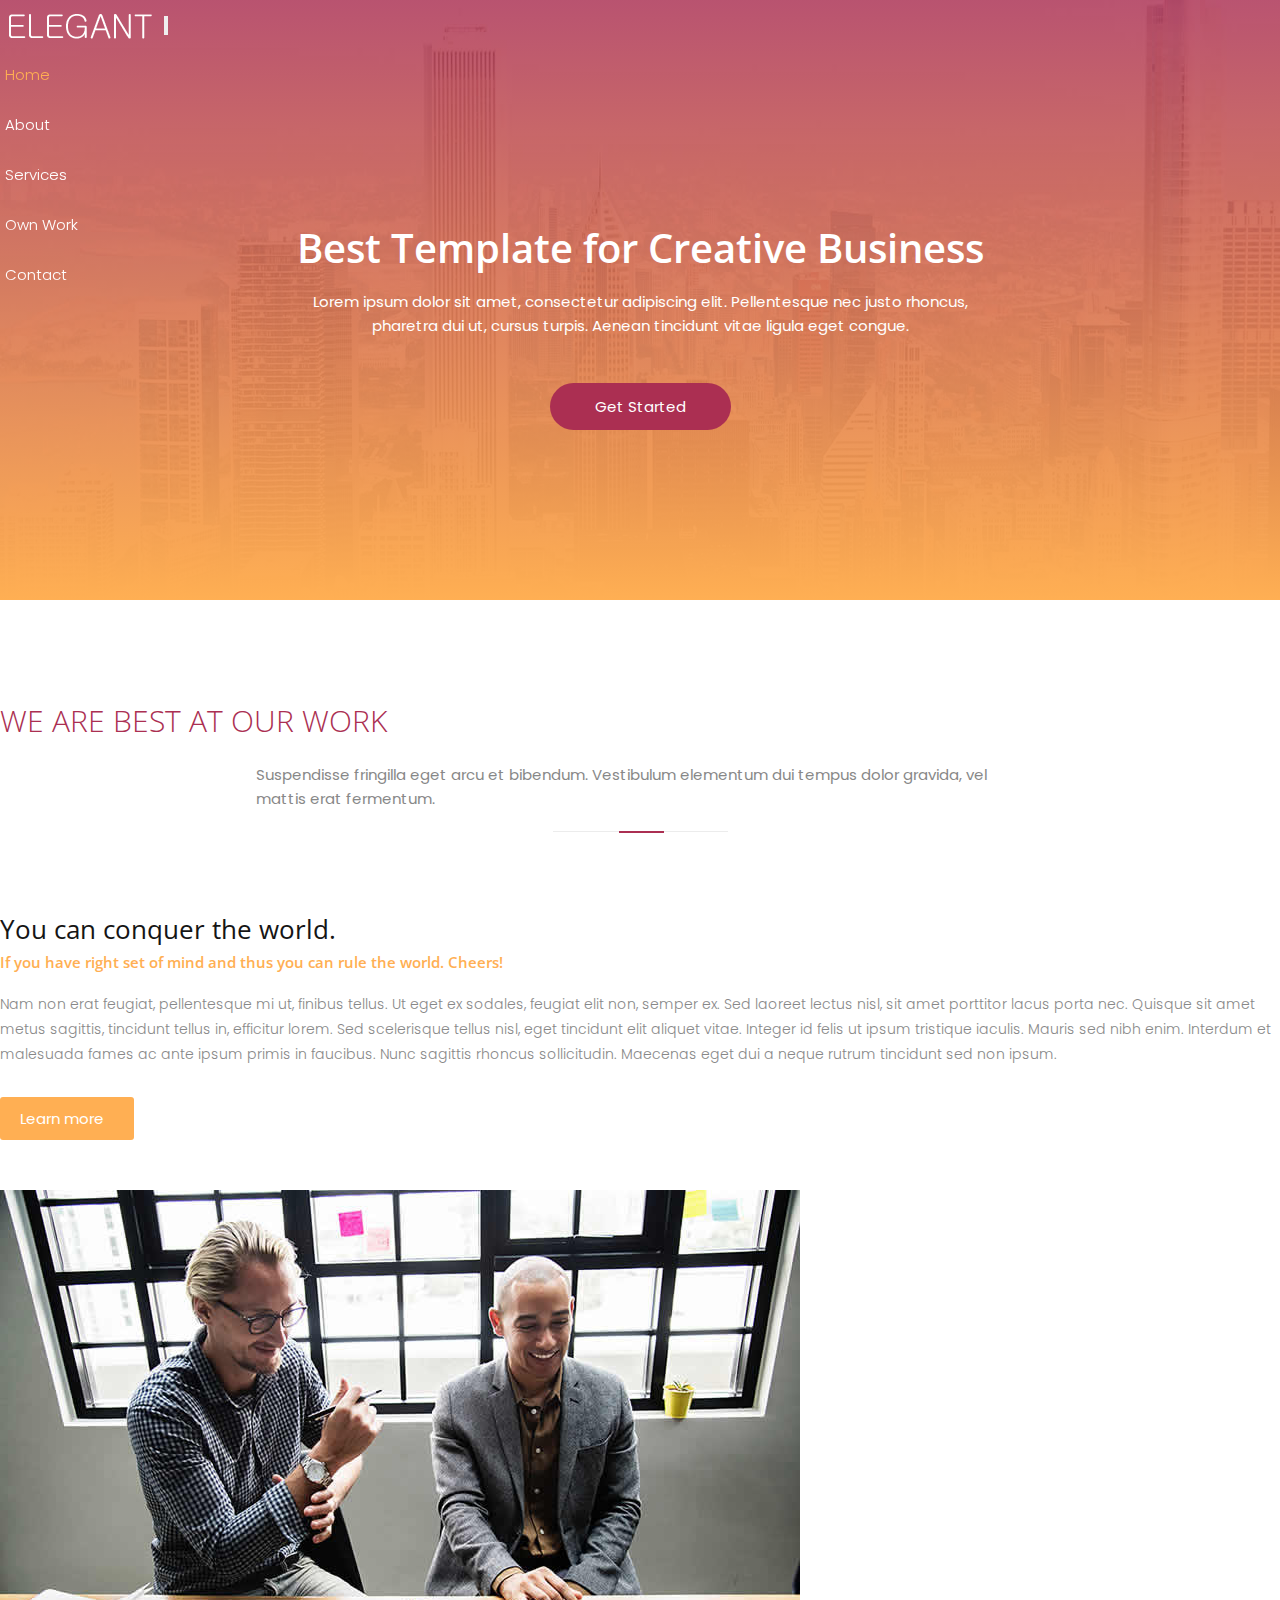
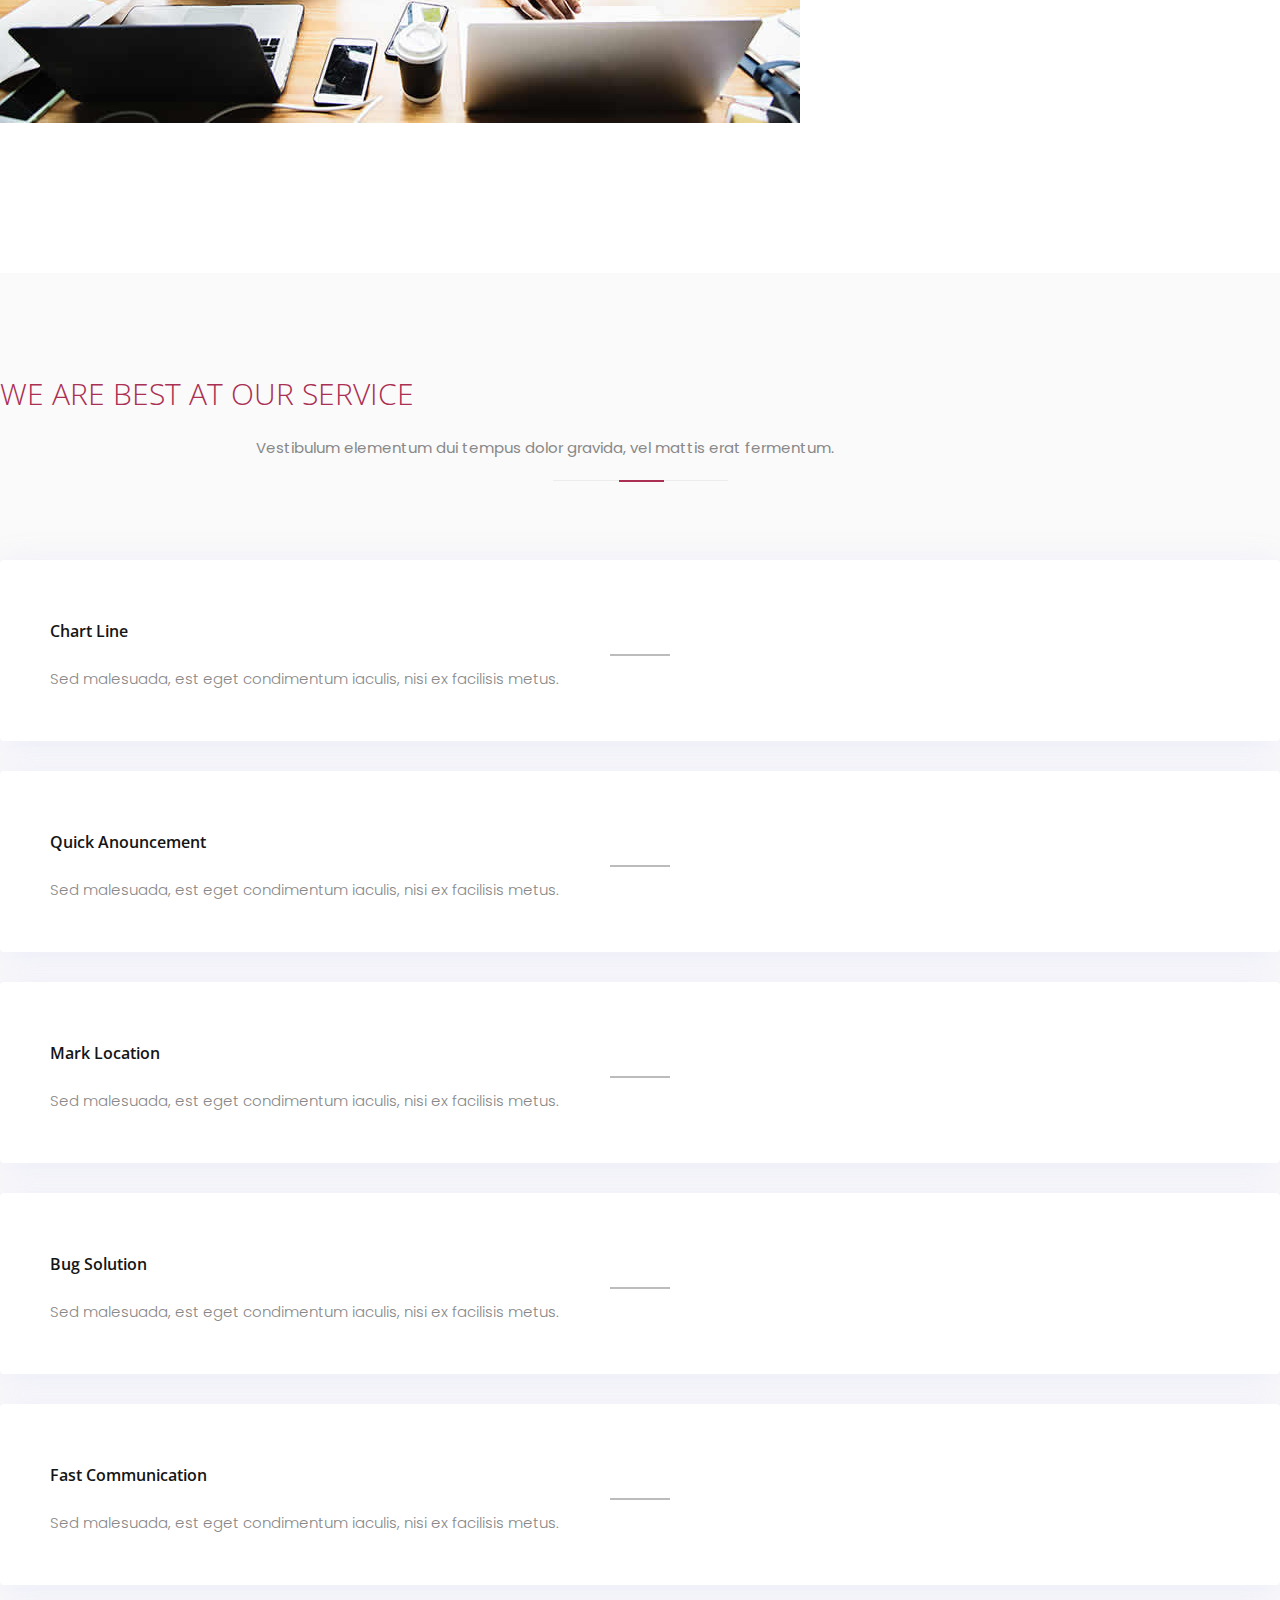
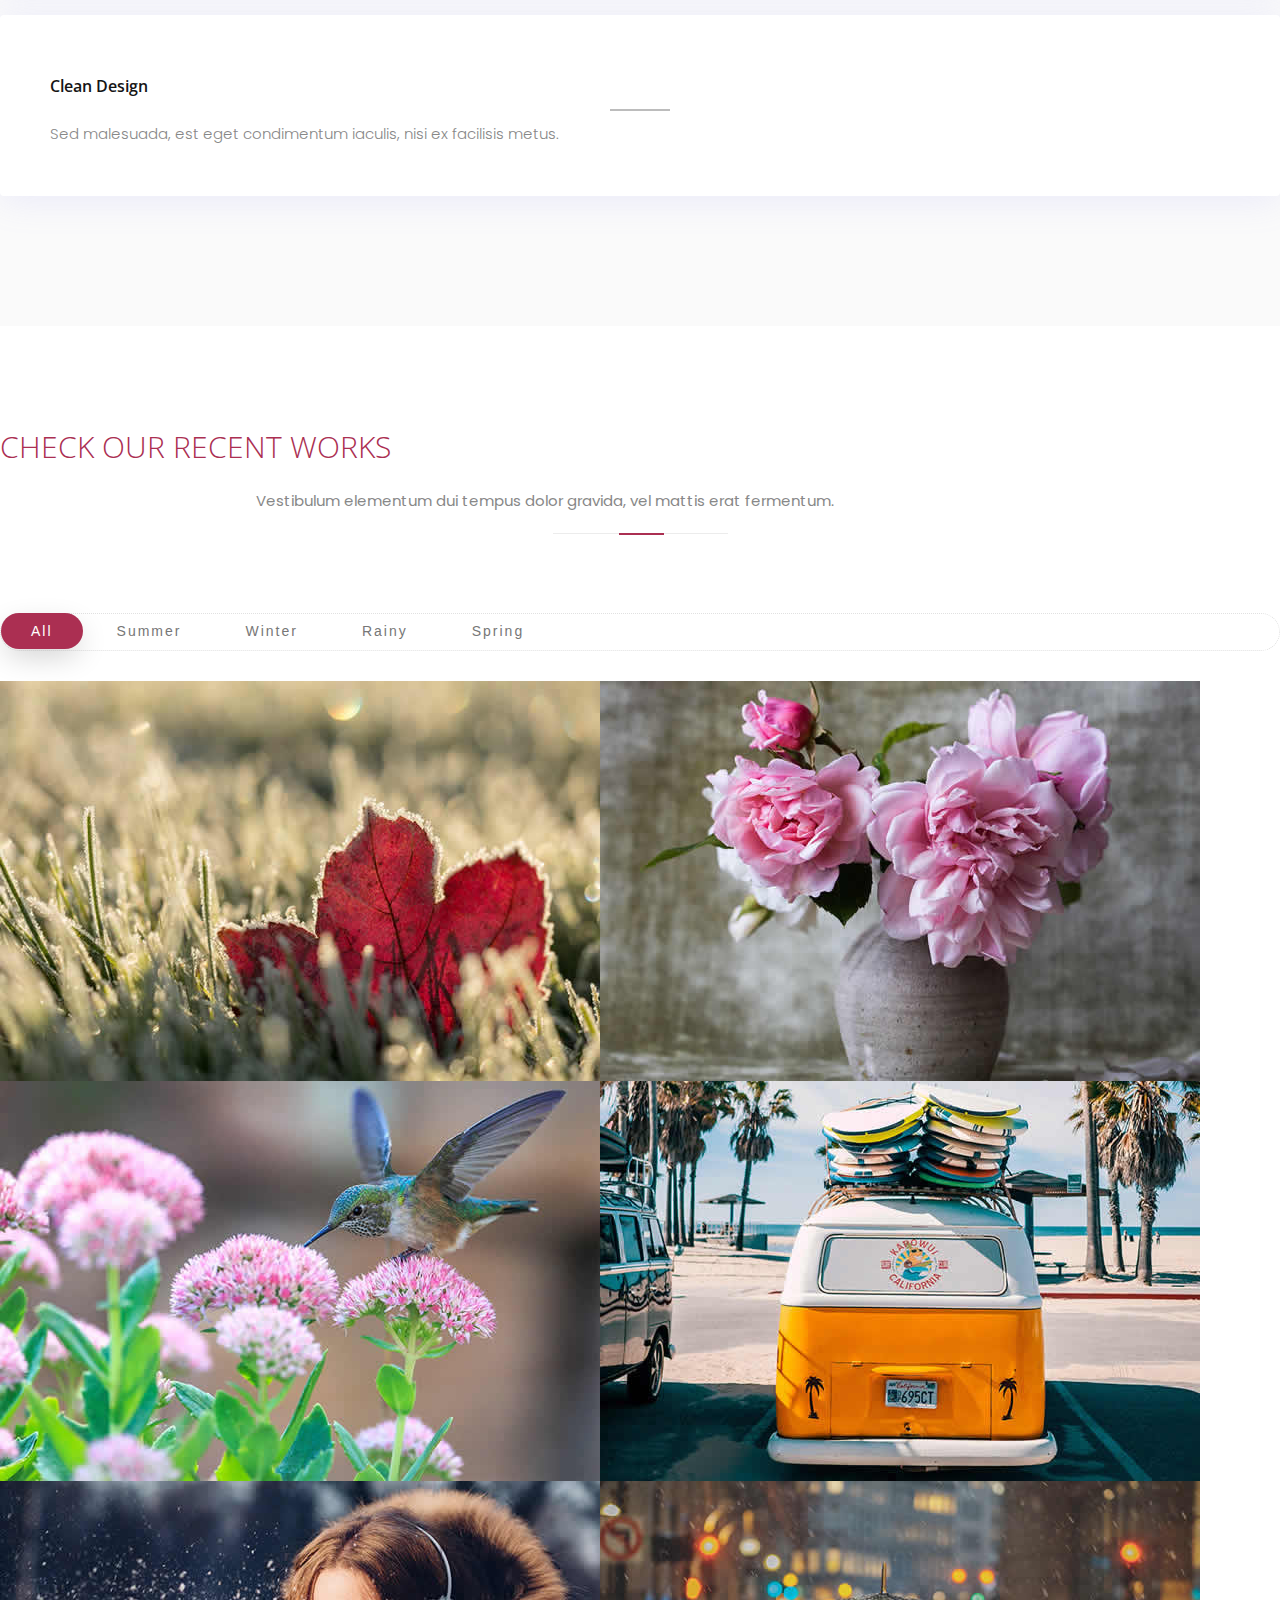
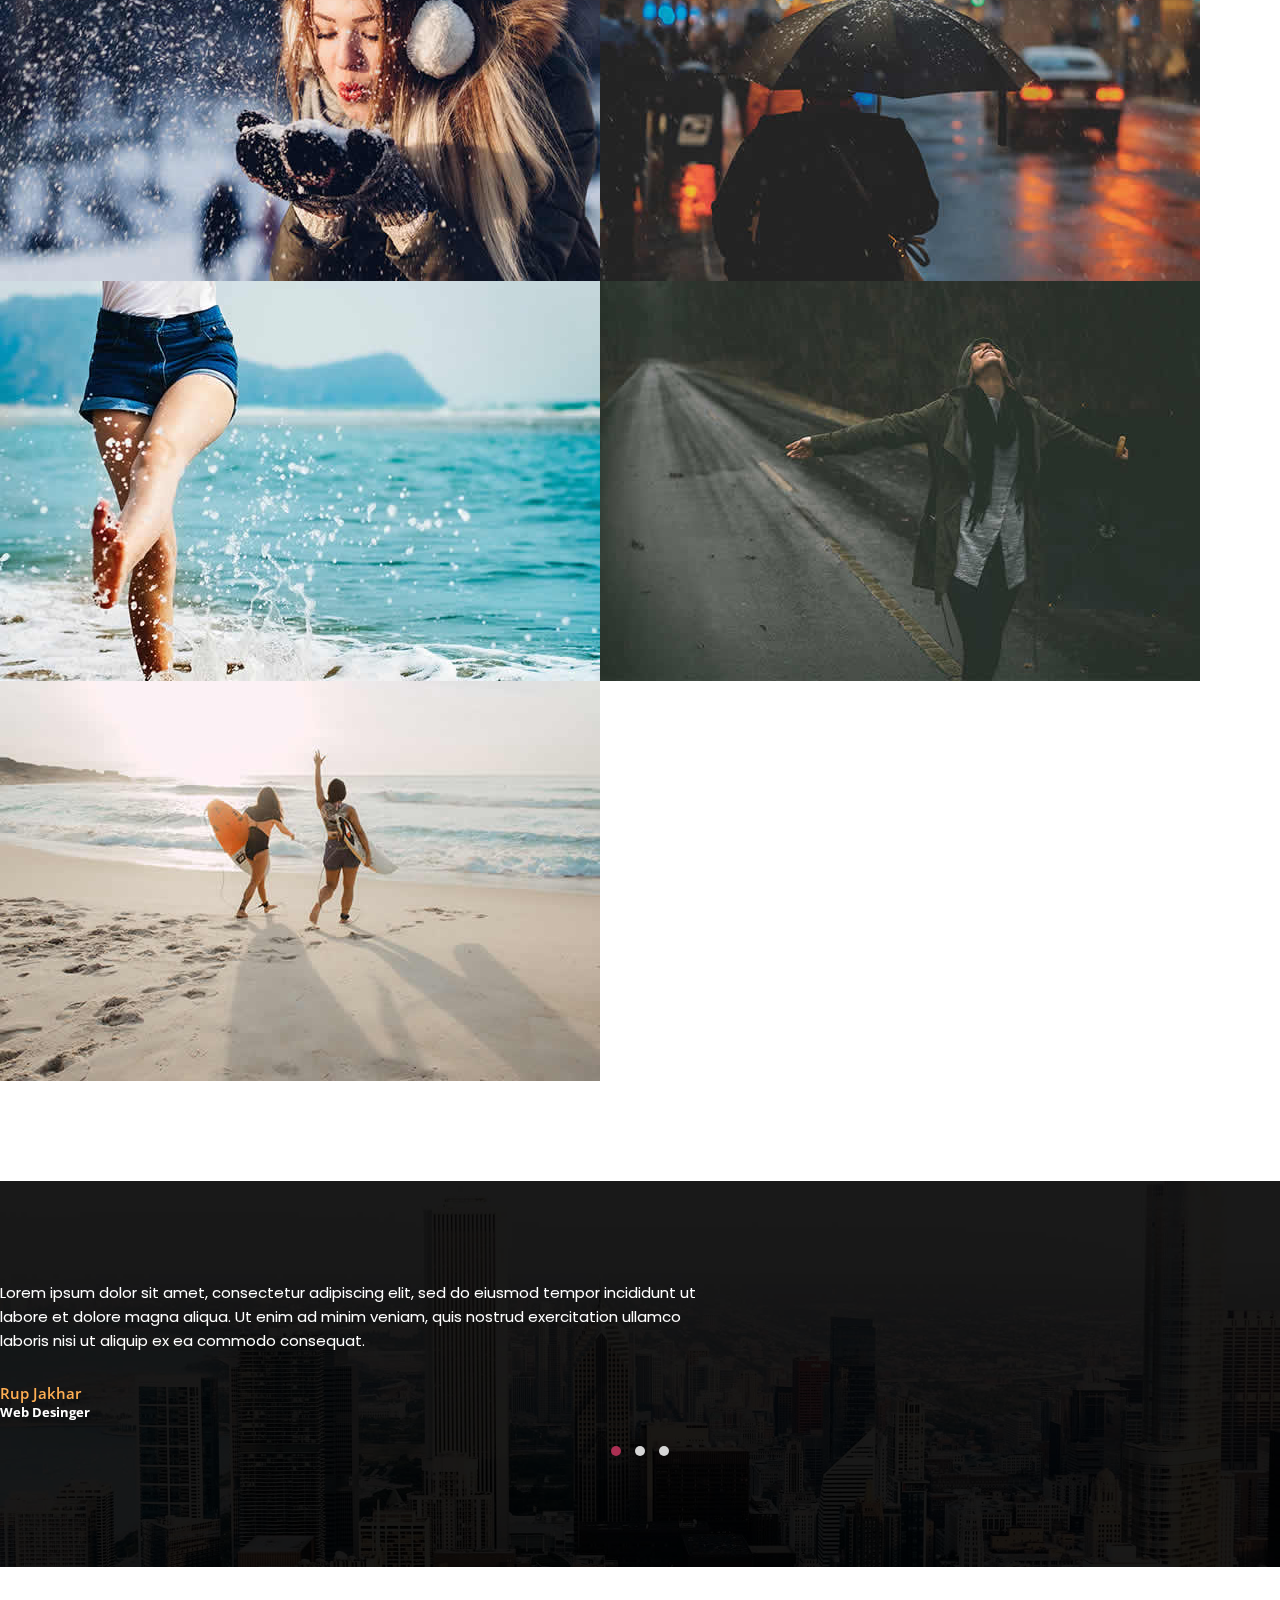
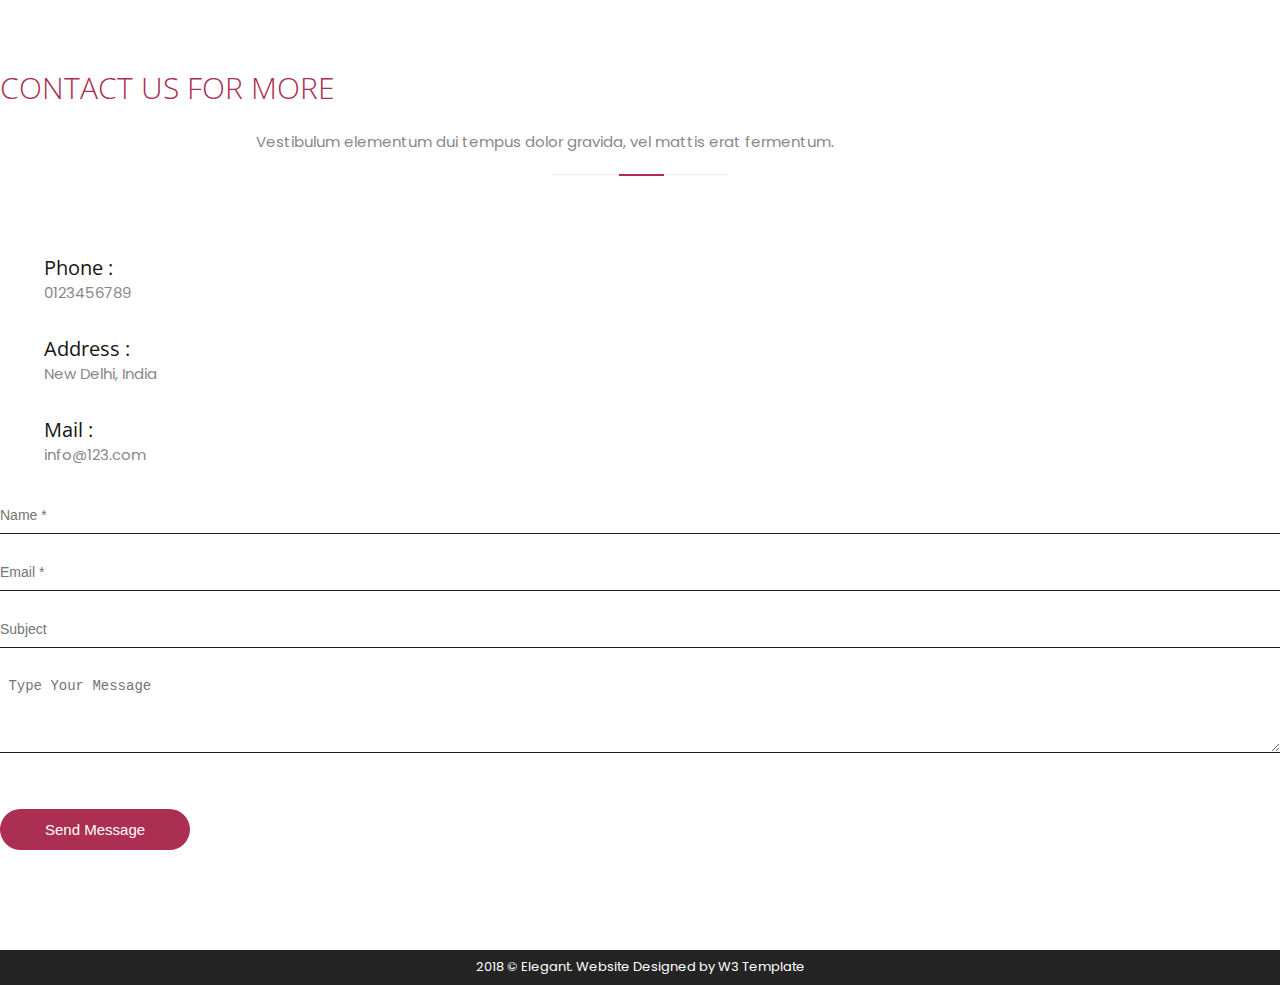
==== index.html @ 9ce08322 "Initial commit" ====
<!DOCTYPE html>
<html>
<head>
<meta http-equiv="Content-Type" content="text/html; charset=utf-8" />

<title>Elegant Template By W3 Template</title>
<link rel="stylesheet" href="https://stackpath.bootstrapcdn.com/bootstrap/4.1.1/css/bootstrap.min.css" integrity="sha384-WskhaSGFgHYWDcbwN70/dfYBj47jz9qbsMId/iRN3ewGhXQFZCSftd1LZCfmhktB" crossorigin="anonymous">
<link rel="stylesheet" type="text/css" href="style.css"/>
<link rel="stylesheet" href="https://use.fontawesome.com/releases/v5.1.0/css/all.css" integrity="sha384-lKuwvrZot6UHsBSfcMvOkWwlCMgc0TaWr+30HWe3a4ltaBwTZhyTEggF5tJv8tbt" crossorigin="anonymous">
<link rel="stylesheet" type="text/css" href="css/jquery.fancybox.min.css"/>
<link rel="stylesheet" type="text/css" href="css/owl.carousel.min.css"/>
<link rel="stylesheet" type="text/css" href="css/owl.theme.default.min.css"/>

<!-- Font Google -->
<link href="https://fonts.googleapis.com/css?family=Open+Sans:300,400,600,700,800" rel="stylesheet">
<link href="https://fonts.googleapis.com/css?family=Poppins:300,400,500,600,700" rel="stylesheet">

<meta name="viewport" content="width=device-width, initial-scale=1.0">
</head>

<body>
<!-- Navbar -->
<nav class="navbar navbar-expand-lg">
  <div class="container"> <a class="navbar-brand navbar-logo" href="#"> <img src="images/logo-white.png" alt="logo" class="logo-1"> </a>
    <button class="navbar-toggler" type="button" data-toggle="collapse" data-target="#navbarSupportedContent" aria-controls="navbarSupportedContent" aria-expanded="false" aria-label="Toggle navigation"> <span class="fas fa-bars"></span> </button>
    <div class="collapse navbar-collapse" id="navbarSupportedContent">
      <ul class="navbar-nav ml-auto">
        <li class="nav-item"> <a class="nav-link" href="" data-scroll-nav="0">Home</a> </li>
        <li class="nav-item"> <a class="nav-link" href="#" data-scroll-nav="1">About</a> </li>
        <li class="nav-item"> <a class="nav-link" href="#" data-scroll-nav="2">Services</a> </li>
        <li class="nav-item"> <a class="nav-link" href="#" data-scroll-nav="3">Own Work</a> </li>
        <li class="nav-item"> <a class="nav-link" href="#" data-scroll-nav="4">Contact</a> </li>
      </ul>
    </div>
  </div>
</nav>
<!-- End Navbar --> 

<!-- Banner Image -->

<div class="banner text-center" data-scroll-index='0'>
  <div class="banner-overlay">
    <div class="container">
      <h1 class="text-capitalize">Best Template for Creative Business</h1>
      <p>Lorem ipsum dolor sit amet, consectetur adipiscing elit. Pellentesque nec justo rhoncus, pharetra dui ut, cursus turpis. Aenean tincidunt vitae ligula eget congue.</p>
      <a href="#" class="banner-btn">Get Started</a> </div>
  </div>
</div>

<!-- End Banner Image --> 

<!-- About -->

<div class="about-us section-padding" data-scroll-index='1'>
  <div class="container">
    <div class="row">
      <div class="col-md-12 section-title text-center">
        <h3>We Are Best At Our Work</h3>
        <p>Suspendisse fringilla eget arcu et bibendum. Vestibulum elementum dui tempus dolor gravida, vel mattis erat fermentum.</p>
        <span class="section-title-line"></span> </div>
      <div class="col-md-6 mb-50">
        <div class="section-info">
          <div class="sub-title-paragraph">
            <h4>You can conquer the world.</h4>
            <h5>If you have right set of mind and thus you can rule the world. Cheers!</h5>
            <p>Nam non erat feugiat, pellentesque mi ut, finibus tellus. Ut eget ex sodales, feugiat elit non, semper ex. Sed laoreet lectus nisl, sit amet porttitor lacus porta nec. Quisque sit amet metus sagittis, tincidunt tellus in, efficitur lorem. Sed scelerisque tellus nisl, eget tincidunt elit aliquet vitae. Integer id felis ut ipsum tristique iaculis. Mauris sed nibh enim. Interdum et malesuada fames ac ante ipsum primis in faucibus. Nunc sagittis rhoncus sollicitudin. Maecenas eget dui a neque rutrum tincidunt sed non ipsum.</p>
          </div>
          <a href="#" class="anchor-btn">Learn more <i class="fas fa-arrow-right pd-lt-10"></i></a> </div>
      </div>
      <div class="col-md-6 mb-50">
        <div class="section-img"> <img src="images/about.jpg" alt="" class="img-responsive"/> </div>
      </div>
    </div>
  </div>
</div>

<!-- End About --> 

<!-- Services -->
<div class="services section-padding bg-grey" data-scroll-index='2'>
  <div class="container">
    <div class="row">
      <div class="col-md-12 section-title text-center">
        <h3>We Are Best At Our Service</h3>
        <p>Vestibulum elementum dui tempus dolor gravida, vel mattis erat fermentum.</p>
        <span class="section-title-line"></span> </div>
      <div class="col-lg-4 col-md-6 col-sm-12 col-xs-12 mb-30">
        <div class="service-box bg-white text-center">
          <div class="icon"> <i class="fas fa-chart-line"></i> </div>
          <div class="icon-text">
            <h4 class="title-box">Chart Line</h4>
            <p>Sed malesuada, est eget condimentum iaculis, nisi ex facilisis metus.</p>
          </div>
        </div>
      </div>
      <div class="col-lg-4 col-md-6 col-sm-12 col-xs-12 mb-30">
        <div class="service-box bg-white text-center">
          <div class="icon"> <i class="fas fa-bullhorn "></i> </div>
          <div class="icon-text">
            <h4 class="title-box">Quick Anouncement</h4>
            <p>Sed malesuada, est eget condimentum iaculis, nisi ex facilisis metus.</p>
          </div>
        </div>
      </div>
      <div class="col-lg-4 col-md-6 col-sm-12 col-xs-12 mb-30">
        <div class="service-box bg-white text-center">
          <div class="icon"> <i class="fas fa-map-marked"></i> </div>
          <div class="icon-text">
            <h4 class="title-box">Mark Location</h4>
            <p>Sed malesuada, est eget condimentum iaculis, nisi ex facilisis metus.</p>
          </div>
        </div>
      </div>
      <div class="col-lg-4 col-md-6 col-sm-12 col-xs-12 mb-30">
        <div class="service-box bg-white text-center">
          <div class="icon"> <i class="fas fa-bug"></i> </div>
          <div class="icon-text">
            <h4 class="title-box">Bug Solution</h4>
            <p>Sed malesuada, est eget condimentum iaculis, nisi ex facilisis metus.</p>
          </div>
        </div>
      </div>
      <div class="col-lg-4 col-md-6 col-sm-12 col-xs-12 mb-30">
        <div class="service-box bg-white text-center">
          <div class="icon"> <i class="fas fa-comments"></i> </div>
          <div class="icon-text">
            <h4 class="title-box">Fast Communication</h4>
            <p>Sed malesuada, est eget condimentum iaculis, nisi ex facilisis metus.</p>
          </div>
        </div>
      </div>
      <div class="col-lg-4 col-md-6 col-sm-12 col-xs-12 mb-30">
        <div class="service-box bg-white text-center">
          <div class="icon"> <i class="fas fa-paint-brush"></i> </div>
          <div class="icon-text">
            <h4 class="title-box">Clean Design</h4>
            <p>Sed malesuada, est eget condimentum iaculis, nisi ex facilisis metus.</p>
          </div>
        </div>
      </div>
    </div>
  </div>
</div>

<!-- End Services --> 

<!-- Gallery -->
<div class="portfolio section-padding" data-scroll-index='3'>
  <div class="container-fluid">
    <div class="row">
      <div class="col-lg-12 section-title text-center">
        <h3>Check our recent works</h3>
        <p>Vestibulum elementum dui tempus dolor gravida, vel mattis erat fermentum.</p>
        <span class="section-title-line"></span> </div>
      <div class="filtering text-center mb-30">
        <button type="button" data-filter='*' class="active">All</button>
        <button type="button" data-filter='.summer'>Summer</button>
        <button type="button" data-filter='.winter'>Winter</button>
        <button type="button" data-filter='.rainy'>Rainy</button>
        <button type="button" data-filter='.spring'>Spring</button>
      </div>
      <div class="gallery no-padding col-lg-12 col-sm-12">
        <div class="col-lg-4 col-sm-6 spring no-padding">
          <div class="item-img"> <a class="single-image" href="images/gall1.jpg"></a>
            <div class="part-img"> <img src="images/gall1.jpg" alt="image">
              <div class="overlay-img">
                <h4>Spring</h4>
                <h6>Autumn Leaves</h6>
              </div>
            </div>
          </div>
        </div>
        <div class="col-lg-4 col-sm-6 spring no-padding">
          <div class="item-img"> <a class="single-image" href="images/gall2.jpg"></a>
            <div class="part-img"> <img src="images/gall2.jpg" alt="image">
              <div class="overlay-img">
                <h4>Spring</h4>
                <h6>Flower Pot</h6>
              </div>
            </div>
          </div>
        </div>
        <div class="col-lg-4 col-sm-6 spring no-padding">
          <div class="item-img"> <a class="single-image" href="images/gall3.jpg"></a>
            <div class="part-img"> <img src="images/gall3.jpg" alt="image">
              <div class="overlay-img">
                <h4>Spring</h4>
                <h6>Bird with Flower</h6>
              </div>
            </div>
          </div>
        </div>
        <div class="col-lg-4 col-sm-6 summer no-padding">
          <div class="item-img"> <a class="single-image" href="images/gall4.jpg"></a>
            <div class="part-img"> <img src="images/gall4.jpg" alt="image">
              <div class="overlay-img">
                <h4>Summer</h4>
                <h6>Vacation Trip Van</h6>
              </div>
            </div>
          </div>
        </div>
        <div class="col-lg-4 col-sm-6 winter no-padding">
          <div class="item-img"> <a class="single-image" href="images/gall5.jpg"></a>
            <div class="part-img"> <img src="images/gall5.jpg" alt="image">
              <div class="overlay-img">
                <h4>Winter</h4>
                <h6>Girl in the snow</h6>
              </div>
            </div>
          </div>
        </div>
        <div class="col-lg-4 col-sm-6 rainy no-padding">
          <div class="item-img"> <a class="single-image" href="images/gall6.jpg"></a>
            <div class="part-img"> <img src="images/gall6.jpg" alt="image">
              <div class="overlay-img">
                <h4>Rainy</h4>
                <h6>Man with an Umberalla</h6>
              </div>
            </div>
          </div>
        </div>
        <div class="col-lg-4 col-sm-6 summer no-padding">
          <div class="item-img"> <a class="single-image" href="images/gall7.jpg"></a>
            <div class="part-img"> <img src="images/gall7.jpg" alt="image">
              <div class="overlay-img">
                <h4>Summer</h4>
                <h6>New Beginning</h6>
              </div>
            </div>
          </div>
        </div>
        <div class="col-lg-4 col-sm-6 rainy no-padding">
          <div class="item-img"> <a class="single-image" href="images/gall8.jpg"></a>
            <div class="part-img"> <img src="images/gall8.jpg" alt="image">
              <div class="overlay-img">
                <h4>Rainy</h4>
                <h6>Girl in the Rain</h6>
              </div>
            </div>
          </div>
        </div>
        <div class="col-lg-4 col-sm-6 summer no-padding">
          <div class="item-img"> <a class="single-image" href="images/gall9.jpg"></a>
            <div class="part-img"> <img src="images/gall9.jpg" alt="image">
              <div class="overlay-img">
                <h4>Summer</h4>
                <h6>Fun at the Seashores</h6>
              </div>
            </div>
          </div>
        </div>
      </div>
    </div>
  </div>
</div>
<!-- End Gallery -->
<!-- Testimonials -->
<div class="testimonials">
  <div class="testimonials-overlay section-padding">
    <div class="container">
      <div class="row">
        <div class="col-md-10 offset-md-1">
          <div class="owl-carousel owl-theme">
            <div class="testimonial-item text-center">
              <div class="icon"> <i class="fas fa-comments"></i> </div>
              <p class="m-auto">Lorem ipsum dolor sit amet, consectetur adipiscing elit, sed do eiusmod tempor incididunt ut labore et dolore magna aliqua. Ut enim ad minim veniam, quis nostrud exercitation ullamco laboris nisi ut aliquip ex ea commodo consequat.</p>
              <div class="testimonial-author text-center">
                <h5>Rup Jakhar</h5>
                <h6>Web Desinger</h6>
              </div>
            </div>
            <div class="testimonial-item text-center">
              <div class="icon"> <i class="fas fa-comments"></i> </div>
              <p class="m-auto">Lorem ipsum dolor sit amet, consectetur adipiscing elit, sed do eiusmod tempor incididunt ut labore et dolore magna aliqua.</p>
              <div class="testimonial-author text-center">
                <h5>Yogesh Singh</h5>
                <h6>Web Desinger</h6>
              </div>
            </div>
            <div class="testimonial-item text-center">
              <div class="icon"> <i class="fas fa-comments"></i> </div>
              <p class="m-auto">Sed do eiusmod tempor incididunt ut labore et dolore magna aliqua. Ut enim ad minim veniam, quis nostrud exercitation ullamco laboris nisi ut aliquip ex ea commodo consequat.</p>
              <div class="testimonial-author text-center">
                <h5>Vivek Singh</h5>
                <h6>Web Desinger</h6>
              </div>
            </div>
          </div>
        </div>
      </div>
    </div>
  </div>
</div>
<!-- End Testimonials --> 

<!-- Contact -->
<div class="contact section-padding" data-scroll-index='4'>
  <div class="container">
    <div class="row">
      <div class="col-md-12 section-title text-center">
        <h3>Contact Us For More</h3>
        <p>Vestibulum elementum dui tempus dolor gravida, vel mattis erat fermentum.</p>
        <span class="section-title-line"></span> </div>
      <div class="col-lg-5 col-md-4">
        <div class="part-info">
          <div class="info-box">
            <div class="icon"> <i class="fas fa-phone"></i> </div>
            <div class="content">
              <h4>Phone :</h4>
              <p>0123456789</p>
            </div>
          </div>
          <div class="info-box">
            <div class="icon"> <i class="fas fa-map-marker-alt"></i> </div>
            <div class="content">
              <h4>Address :</h4>
              <p>New Delhi, India</p>
            </div>
          </div>
          <div class="info-box">
            <div class="icon"> <i class="fas fa-envelope"></i> </div>
            <div class="content">
              <h4>Mail :</h4>
              <p><a href="#">info@123.com</a></p>
            </div>
          </div>
        </div>
      </div>
      <div class="col-lg-7 col-md-8">
        <div class="contact-form">
          <form class='form' id='contact-form' method='post' data-toggle='validator'>
            <input type='hidden' name='form-name' value='contact-form' />
            <div class="messages"></div>
            <div class="controls">
              <div class="row">
                <div class="col-lg-6">
                  <div class="form-group">
                    <input id="form_name" type="text" name="name" placeholder="Name *" required data-error="name is required.">
                    <div class="help-block with-errors"></div>
                  </div>
                </div>
                <div class="col-lg-6">
                  <div class="form-group">
                    <input id="form_email" type="email" name="email" placeholder="Email *" required data-error="Valid email is required.">
                    <div class="help-block with-errors"></div>
                  </div>
                </div>
                <div class="col-lg-12">
                  <div class="form-group">
                    <input id="form_subject" type="text" name="subject" placeholder="Subject">
                  </div>
                </div>
                <div class="col-lg-12 form-group">
                  <textarea id="form_message" name="message" class="form-control" placeholder=" Type Your Message " rows="4" required data-error="Please,leave us a message."></textarea>
                  <div class="help-block with-errors"></div>
                </div>
                <div class="col-lg-12 text-center">
                  <button class="bttn">Send Message</button>
                </div>
              </div>
            </div>
          </form>
        </div>
      </div>
    </div>
  </div>
</div>
<!-- End Contact -->
<footer class="footer-copy">
  <div class="container-fluid">
    <div class="row">
      <div class="col-md-12">
        <p>2018 &copy; Elegant. Website Designed by <a href="http://w3Template.com" target="_blank" rel="dofollow">W3 Template</a></p>
      </div>
    </div>
  </div>
</footer>
<script src="https://ajax.googleapis.com/ajax/libs/jquery/1.12.4/jquery.min.js"></script> 
<script src="https://stackpath.bootstrapcdn.com/bootstrap/4.1.1/js/bootstrap.min.js" integrity="sha384-smHYKdLADwkXOn1EmN1qk/HfnUcbVRZyYmZ4qpPea6sjB/pTJ0euyQp0Mk8ck+5T" crossorigin="anonymous"></script> 
<!-- owl carousel js --> 
<script src="js/owl.carousel.min.js"></script> 
<!-- magnific-popup --> 
<script src="js/jquery.fancybox.min.js"></script> 

<!-- scrollIt js --> 
<script src="js/scrollIt.min.js"></script> 

<!-- isotope.pkgd.min js --> 
<script src="js/isotope.pkgd.min.js"></script> 
<script>
  $(window).on("scroll",function () {

      var bodyScroll = $(window).scrollTop(),
          navbar = $(".navbar");

      if(bodyScroll > 130){

          navbar.addClass("nav-scroll");
          $('.navbar-logo img').attr('src','images/logo-black.png');


      }else{

          navbar.removeClass("nav-scroll");
          $('.navbar-logo img').attr('src','images/logo-white.png');

      }

  });

  $(window).on("load",function (){



var bodyScroll = $(window).scrollTop(),
navbar = $(".navbar");

if(bodyScroll > 130){

navbar.addClass("nav-scroll");
$('.navbar-logo img').attr('src','images/logo-black.png');


}else{

navbar.removeClass("nav-scroll");
$('.navbar-logo img').attr('src','images/logo-white.png');

}

/* smooth scroll
  -------------------------------------------------------*/
  $.scrollIt({

easing: 'swing',      // the easing function for animation
scrollTime: 900,       // how long (in ms) the animation takes
activeClass: 'active', // class given to the active nav element
onPageChange: null,    // function(pageIndex) that is called when page is changed
topOffset: -63
});

/* isotope
-------------------------------------------------------*/
var $gallery = $('.gallery').isotope({});
$('.gallery').isotope({

    // options
    itemSelector: '.item-img',
    transitionDuration: '0.5s',

});


$(".gallery .single-image").fancybox({
  'transitionIn'  : 'elastic',
  'transitionOut' : 'elastic',
  'speedIn'   : 600,
  'speedOut'    : 200,
  'overlayShow' : false
});


/* filter items on button click
-------------------------------------------------------*/
$('.filtering').on( 'click', 'button', function() {

    var filterValue = $(this).attr('data-filter');

    $gallery.isotope({ filter: filterValue });

    });

$('.filtering').on( 'click', 'button', function() {

    $(this).addClass('active').siblings().removeClass('active');

});

})

$(function () {
$( ".cover-bg" ).each(function() {
    var attr = $(this).attr('data-image-src');

    if (typeof attr !== typeof undefined && attr !== false) {
      $(this).css('background-image', 'url('+attr+')');
    }

  });

  /* sections background color from data background
  -------------------------------------------------------*/
  $("[data-background-color]").each(function() {
      $(this).css("background-color", $(this).attr("data-background-color")  );
  });


/* Owl Caroursel testimonial
  -------------------------------------------------------*/
  
  $('.testimonials .owl-carousel').owlCarousel({
    loop:true,
    autoplay:true,
    items:1,
    margin:30,
    dots: true,
    nav: false,
    
  });

});

</script>
</body>
</html>
---- style.css ----
* {
	-webkit-box-sizing: border-box;
	box-sizing: border-box;
	text-decoration: none !important;
	list-style: none !important;
	outline: none !important;
	margin: 0;
	padding: 0;
}
html {
	height: 100%;
}
body {
	color: #888888;
	font-size: 15px;
	font-family: "Poppins", sans-serif;
	height: 100%;
	overflow-x: hidden;
}
a {
	text-decoration: none !important;
}
a:hover {
	color: #ffaf53 !important;
}
img {
	max-width: 100%;
	height: auto;
	vertical-align: middle;
}
span, a {
	display: inline-block;
	color: inherit;
}
h1, h2, h3, h4, h5, h6 {
	color: #151515;
	font-weight: 600;
	font-family: "Open Sans", sans-serif;
	margin: 0;
}
p {
	line-height: 1.6;
	font-weight: 400;
	margin: 0;
}
h1 {
	font-size: 40px;
}
h2 {
	font-size: 35px;
}
h3 {
	font-size: 30px;
}
h4 {
	font-size: 26px;
}
h5 {
	font-size: 15px;
}
h6 {
	font-size: 13px;
}
h4 {
	font-weight: 400;
}
h6 {
	font-weight: bold;
}
.navbar {
	position: fixed;
	right: 0;
	left: 0;
	width: 100%;
	padding-left: 0;
	padding-right: 0;
	min-height: 50px;
	line-height: 50px;
	background: transparent;
	z-index: 1030;
}
.navbar .active {
	color: #ffaf53 !important;
}
.navbar .navbar-brand {
}
.navbar .nav-item {
	margin: 0 5px;
	padding: 0;
}
.navbar .nav-item a {
	color: #ffffff;
	font-weight: 300;
}
.navbar .nav-link {
	position: relative;
	padding: 0;
}
.navbar .navbar-toggler {
	cursor: pointer;
}
.navbar .navbar-toggler span {
	color: #fff;
}
.navbar-style2 .active:after, .navbar-style2 .nav-link:after {
	display: none;
}
.nav-scroll {
	background: #fff;
	-webkit-box-shadow: 0 1px 8px 3px rgba(0, 0, 0, 0.0509803922);
	box-shadow: 0 1px 8px 3px rgba(0, 0, 0, 0.0509803922);
	-webkit-transition: all .4s ease;
	transition: all .4s ease;
}
.nav-scroll .navbar-nav > li > a {
	color: #333;
}
.nav-scroll .navbar-brand img {
	-webkit-transform: scale(1.03) !important;
	transform: scale(1.03) !important;
}
.nav-scroll .navbar-toggler {
	cursor: pointer;
}
.nav-scroll .navbar-toggler span {
	color: #333;
}
.nav-scroll .nav-link:hover:after {
	background-color: #2388ed;
}
.nav-scroll .active {
	position: relative;
}
.banner {
	background:url(images/bg1.jpg) no-repeat 0% 0% / 100% 100%;
	color:#ffffff;
	text-align: center;
	width: 100%;
}
.banner-overlay {
	background:linear-gradient(to bottom, rgba(171, 47, 82, 0.82) 0%, #ffaf53 100%);
	padding:220px 0px 170px;
}
.banner h1 {
	color:#ffffff;
}
.banner p {
	margin:15px auto 15px;
	max-width: 670px
}
.banner-btn {
	background: #ab2f52;
	padding: 12px 45px;
	font-size: 15px;
	border-radius: 30px;
	margin-top: 30px;
}
.banner-btn:hover {
	background: #ffffff;
	color:#ab2f52;
}
.section-padding {
	padding: 100px 0px;
}
.section-title {
	padding-bottom: 80px;
}
.section-title h3 {
	color: #ab2f52;
	text-transform: uppercase;
	font-weight: 300;
	margin-bottom: 22px;
}
.section-title p {
	width: 60%;
	margin: 15px auto 20px;
}
.section-title-line {
	background: #ececec;
	content: "";
	height: 1px;
	position: absolute;
	left: calc(50% - 87px);
	width: 175px;
}
.section-title-line:after {
	background: #ab2f52;
	bottom: -1px;
	content: "";
	height: 2px;
	left: calc(50% - 22px);
	position: absolute;
	width: 45px;
}
.mb-30 {
	margin-bottom: 30px !important;
}
.mb-50 {
	margin-bottom: 50px !important;
}
.mb-100 {
	margin-bottom: 100px !important;
}
.mt-50 {
	margin-top: 50px !important;
}
.mt-100 {
	margin-bottom: 100px !important;
}
.pd-lt-10 {
	padding-left:10px;
}
.no-padding {
	padding: 0px !important;
}
.sub-title-paragraph {
}
.sub-title-paragraph h4 {
	margin-bottom: 5px;
}
.sub-title-paragraph h5 {
	color:#ffaf53;
}
.sub-title-paragraph p {
	padding-top: 20px;
	font-weight: 300;
	font-size: 14px;
	line-height: 25px;
}
.anchor-btn {
	background: #ffaf53;
	padding: 10px 20px;
	color: #ffffff !important;
	border-radius: 3px;
	margin-top: 30px;
}
.bg-grey {
	background-color: #fafafa;
}
.bg-white {
	background: #ffffff;
}
.service-box {
	padding: 50px;
	border-radius: 4px;
	-webkit-box-shadow: 0px 5px 35px 0px rgba(148, 146, 245, 0.15);
	box-shadow: 0px 5px 35px 0px rgba(148, 146, 245, 0.15);
}
.service-box .icon {
}
.service-box .icon i {
	font-size: 40px;
	color: #ffaf53;
}
.icon-text {
}
.icon-text h4 {
	font-size: 16px;
	font-weight: 600;
	margin: 10px 0px;
	position: relative;
	padding-bottom: 14px;
}
.icon-text h4:after {
	content: '';
	position: absolute;
	bottom: 0;
	left: 0;
	width: 60px;
	height: 2px;
	background-color: #bcbcbc;
	-webkit-transition: all 0.3s ease-in-out;
	transition: all 0.3s ease-in-out;
	left: calc(50% - 30px);
}
.icon-text p {
	line-height: 25px;
	font-weight: 300;
}
.portfolio .filtering {
	border-radius: 28px;
	margin: 0 auto;
	border: 1px dotted #e1e1e1;
}
.portfolio .filtering button {
	position: relative;
	top: -1px;
	font-size: 14px;
	font-weight: 400;
	padding: 10px 30px;
	letter-spacing: 2px;
	color: #777;
	cursor: pointer;
	-webkit-transition: all 0.3s ease-in-out;
	transition: all 0.3s ease-in-out;
	background: none;
	border: 0;
}
.portfolio .filtering .active {
	background-color: #ab2f52;
	color: #fff;
	border-radius: 28px;
	-webkit-box-shadow: 0px 10px 30px -4px rgba(0, 0, 0, 0.2);
	box-shadow: 0px 10px 30px -4px rgba(0, 0, 0, 0.2);
}
.portfolio .gallery {
	padding: 0;
	overflow: hidden;
	overflow: hidden !important;
	position: relative;
}
.portfolio .gallery .item-img {
	position: relative;
	overflow: hidden;
}
.portfolio .gallery .item-img a {
	position: absolute;
	width: 100%;
	height: 100%;
	z-index: 1;
}
.portfolio .gallery .item-img .part-img {
	position: relative;
}
.portfolio .gallery .item-img .part-img img {
	width: 100%;
	-webkit-transition: all 0.3s ease-in-out;
	transition: all 0.3s ease-in-out;
}
.portfolio .gallery .item-img .part-img .overlay-img {
	position: absolute;
	top: 0;
	width: 100%;
	height: 100%;
	overflow: hidden;
}
.portfolio .gallery .item-img .part-img .overlay-img:after {
	content: '';
	position: absolute;
	left: -100%;
	top: 0;
	width: 100%;
	height: 50%;
	background: rgba(0, 0, 0, 0.8);
	-webkit-transition: all 150ms ease-in-out 200ms;
	transition: all 150ms ease-in-out 200ms;
}
.portfolio .gallery .item-img .part-img .overlay-img:before {
	content: '';
	position: absolute;
	right: -100%;
	bottom: 0;
	width: 100%;
	height: 50%;
	background: rgba(0, 0, 0, 0.8);
	-webkit-transition: all 150ms ease-in-out 200ms;
	transition: all 150ms ease-in-out 200ms;
}
.portfolio .gallery .item-img .part-img .overlay-img a {
	width: 100%;
	height: 100%;
}
.portfolio .gallery .item-img .part-img .overlay-img h4 {
	color: transparent;
	overflow: hidden;
	position: absolute;
	top: 54px;
	right: 25px;
	z-index: 2;
	font-size: 18px;
	-webkit-transition: color 150ms ease-in-out 200ms;
	transition: color 150ms ease-in-out 200ms;
	text-align: center;
	padding: 0 10px;
}
.portfolio .gallery .item-img .part-img .overlay-img h4:before {
	content: '';
	background: #fff;
	bottom: 0;
	position: absolute;
	right: 100%;
	top: 0;
	width: 100%;
	-webkit-transition: right 600ms ease-in-out 0s;
	transition: right 600ms ease-in-out 0s;
}
.portfolio .gallery .item-img .part-img .overlay-img h6 {
	color: transparent;
	overflow: hidden;
	position: absolute;
	top: 30px;
	right: 25px;
	z-index: 2;
	font-size: 18px;
	-webkit-transition: color 150ms ease-in-out 200ms;
	transition: color 150ms ease-in-out 200ms;
	text-align: center;
	padding: 0 10px;
}
.portfolio .gallery .item-img .part-img .overlay-img h6::before {
	content: '';
	background: #fff;
	bottom: 0;
	right: auto;
	position: absolute;
	left: 100%;
	top: 0;
	width: 100%;
	-webkit-transition: left 600ms ease-in-out 0s;
	transition: left 600ms ease-in-out 0s;
}
.portfolio .gallery .item-img:hover img {
	-webkit-transform: scale(1.04);
	transform: scale(1.04);
}
.portfolio .gallery .item-img:hover .overlay-img:after {
	left: 0;
	-webkit-transition: all .8s;
	transition: all .8s;
	opacity: 1;
}
.portfolio .gallery .item-img:hover .overlay-img:before {
	right: 0;
	width: 100%;
	height: 50%;
	-webkit-transition: all .8s;
	transition: all .8s;
	opacity: 1;
}
.portfolio .gallery .item-img:hover .overlay-img h4 {
	color: white;
}
.portfolio .gallery .item-img:hover .overlay-img h4:before {
	right: -100%;
}
.portfolio .gallery .item-img:hover .overlay-img h6 {
	color: white;
}
.portfolio .gallery .item-img:hover .overlay-img h6:before {
	left: -100%;
}
.portfolio-style2 .filtering {
	border: 1px solid #e1e1e1;
}
.portfolio-style2 .filtering .active {
	background-color: #1c1c1c;
}
.testimonials {
	background:url(images/bg1.jpg) no-repeat 0% 0% / 100% 100%;
	width:100%;
}
.testimonials-overlay {
	background: rgba(0,0,0,0.9);
}
.testimonials .testimonial-item p {
	max-width: 700px;
	color: #ffffff;
	margin-bottom: 30px !important;
}
.testimonials .icon i {
	color: #ab2f52;
	font-size: 47px;
	margin-bottom: 25px;
}
.testimonials h5 {
	color:#ffaf53;
}
.testimonials h6 {
	color: #ffffff;
	margin-bottom: 10px !important;
}
.owl-theme .owl-dots .owl-dot.active span, .owl-theme .owl-dots .owl-dot:hover span {
	background: #ab2f52 !important;
}
.info-box {
	position:relative;
	padding-bottom:30px;
}
.info-box .icon {
	display:inline-block;
	width: 30px;
}
.info-box .icon i {
	font-size: 20px;
	color: #ab2f52;
}
.info-box .content {
	display:inline-block;
	margin-left:10px;
}
.info-box .content h4 {
	font-size: 20px;
}
.contact-form input, .contact-form textarea {
	border: none;
	border-bottom: 1px solid #1c1c1c;
	border-radius: 0;
	padding: 10px 10px 10px 0;
	margin-bottom: 20px;
	font-size: 14px;
	width:100%;
}
.bttn {
	position: relative;
	cursor: pointer;
	color: #fff;
	-webkit-transition: all 0.3s ease-in-out;
	transition: all 0.3s ease-in-out;
	background: #ab2f52;
	padding: 12px 45px;
	font-size: 15px;
	border-radius: 30px;
	margin-top: 30px;
	border: none;
}
.footer-copy {
	background: #242424;
	color: #ffffff;
	font-size: 13px;
	text-align: center;
	padding:7px 0px;
}
@media all and (max-width:991px) {
.navbar .navbar-collapse {
	overflow: auto;
	background: rgba(0, 0, 0, 0.72);
	color: #fff !important;
	text-align: center;
	padding: 10px 0;
}
.nav-scroll .navbar-collapse {
	background: #fff !important;
}
}
@media all and (max-width:768px) {
.nav-scroll .navbar-brand img, .navbar-brand img{
	transform: scale(0.75) !important;
	-webkit-transform: scale(0.75) !important;
}
.banner h1 {
	font-size: 30px;
}
.section-title p {
	width: 100%;
}
.section-title h3 {
	margin-bottom: 12px;
	font-size: 25px;
}
.section-padding {
	padding: 60px 0px;
}
.section-title {
	padding-bottom: 40px;
}
.portfolio .filtering {
	border:none;
}
.portfolio .filtering .active {
	border-radius: 0px;
}
.portfolio .filtering button {
	font-size: 10px;
	padding: 10px 15px;
}
.banner-overlay {
	padding: 150px 0px 100px;
}
}
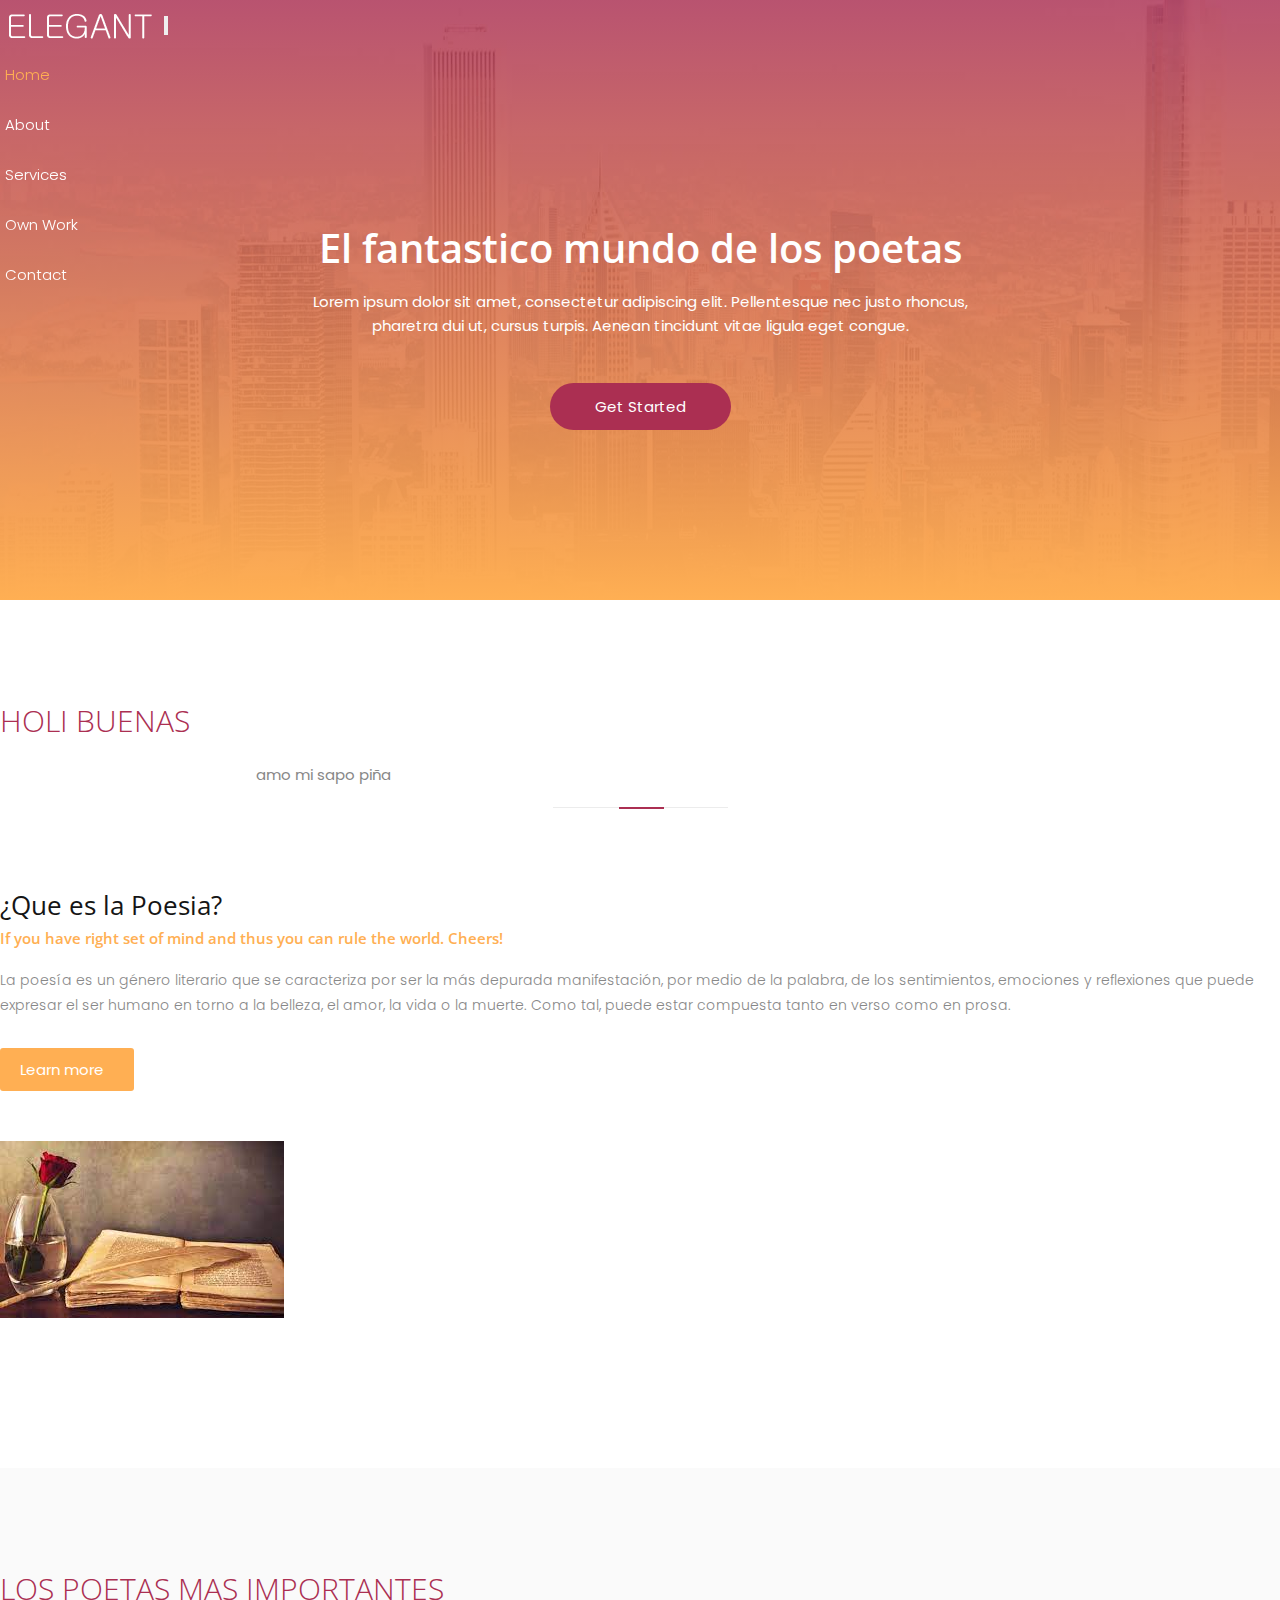
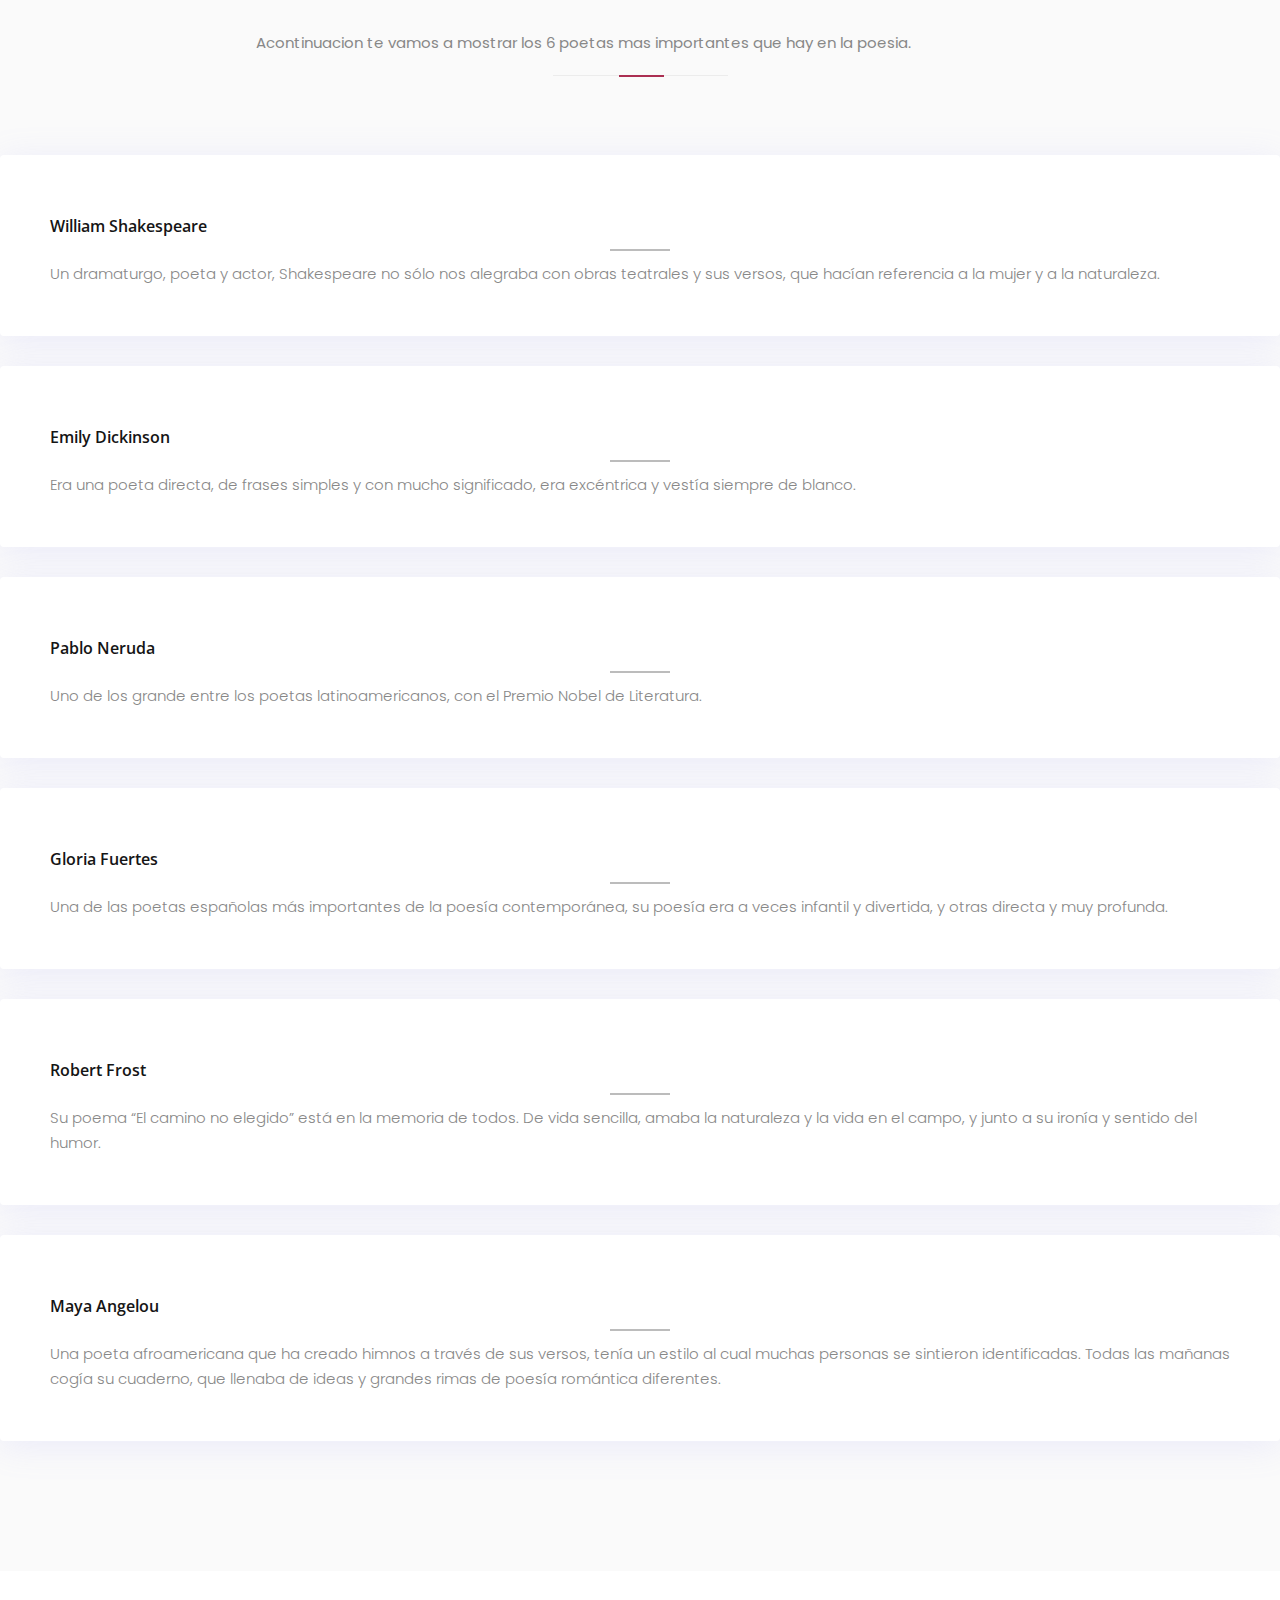
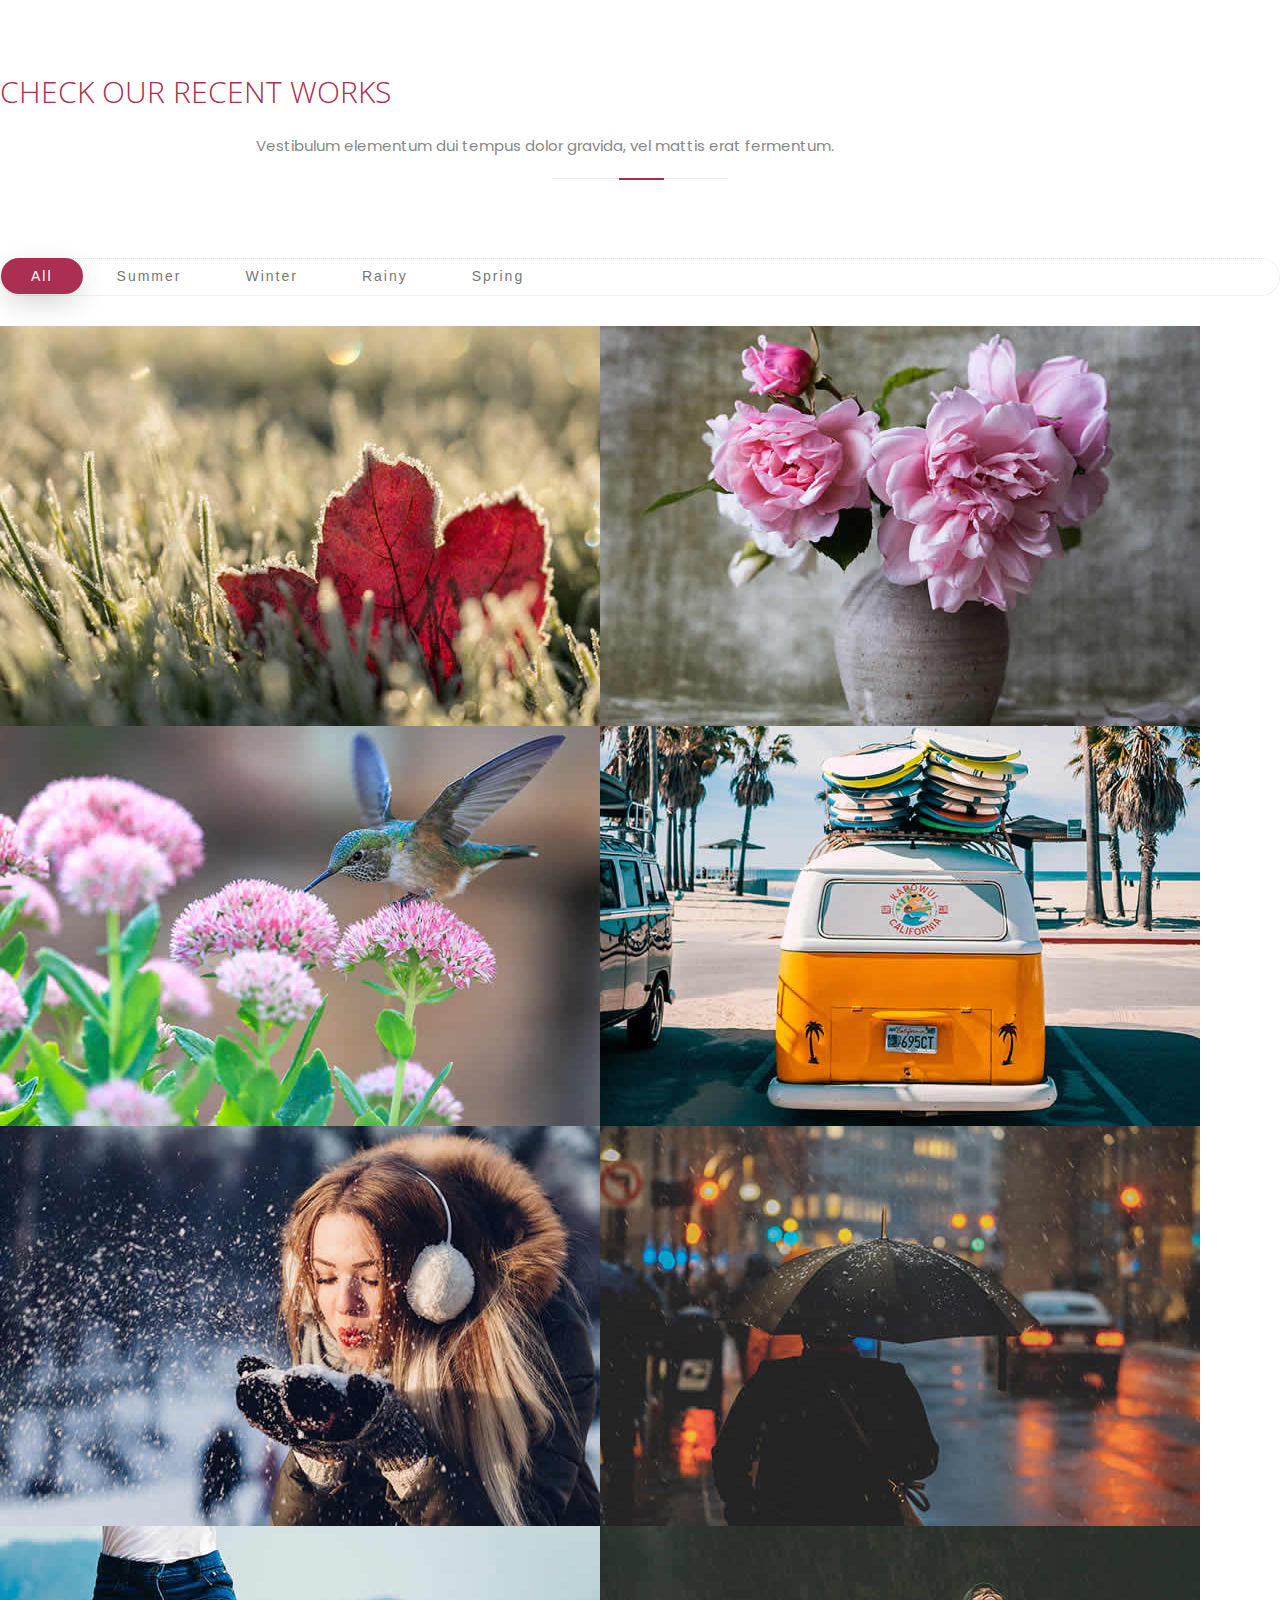
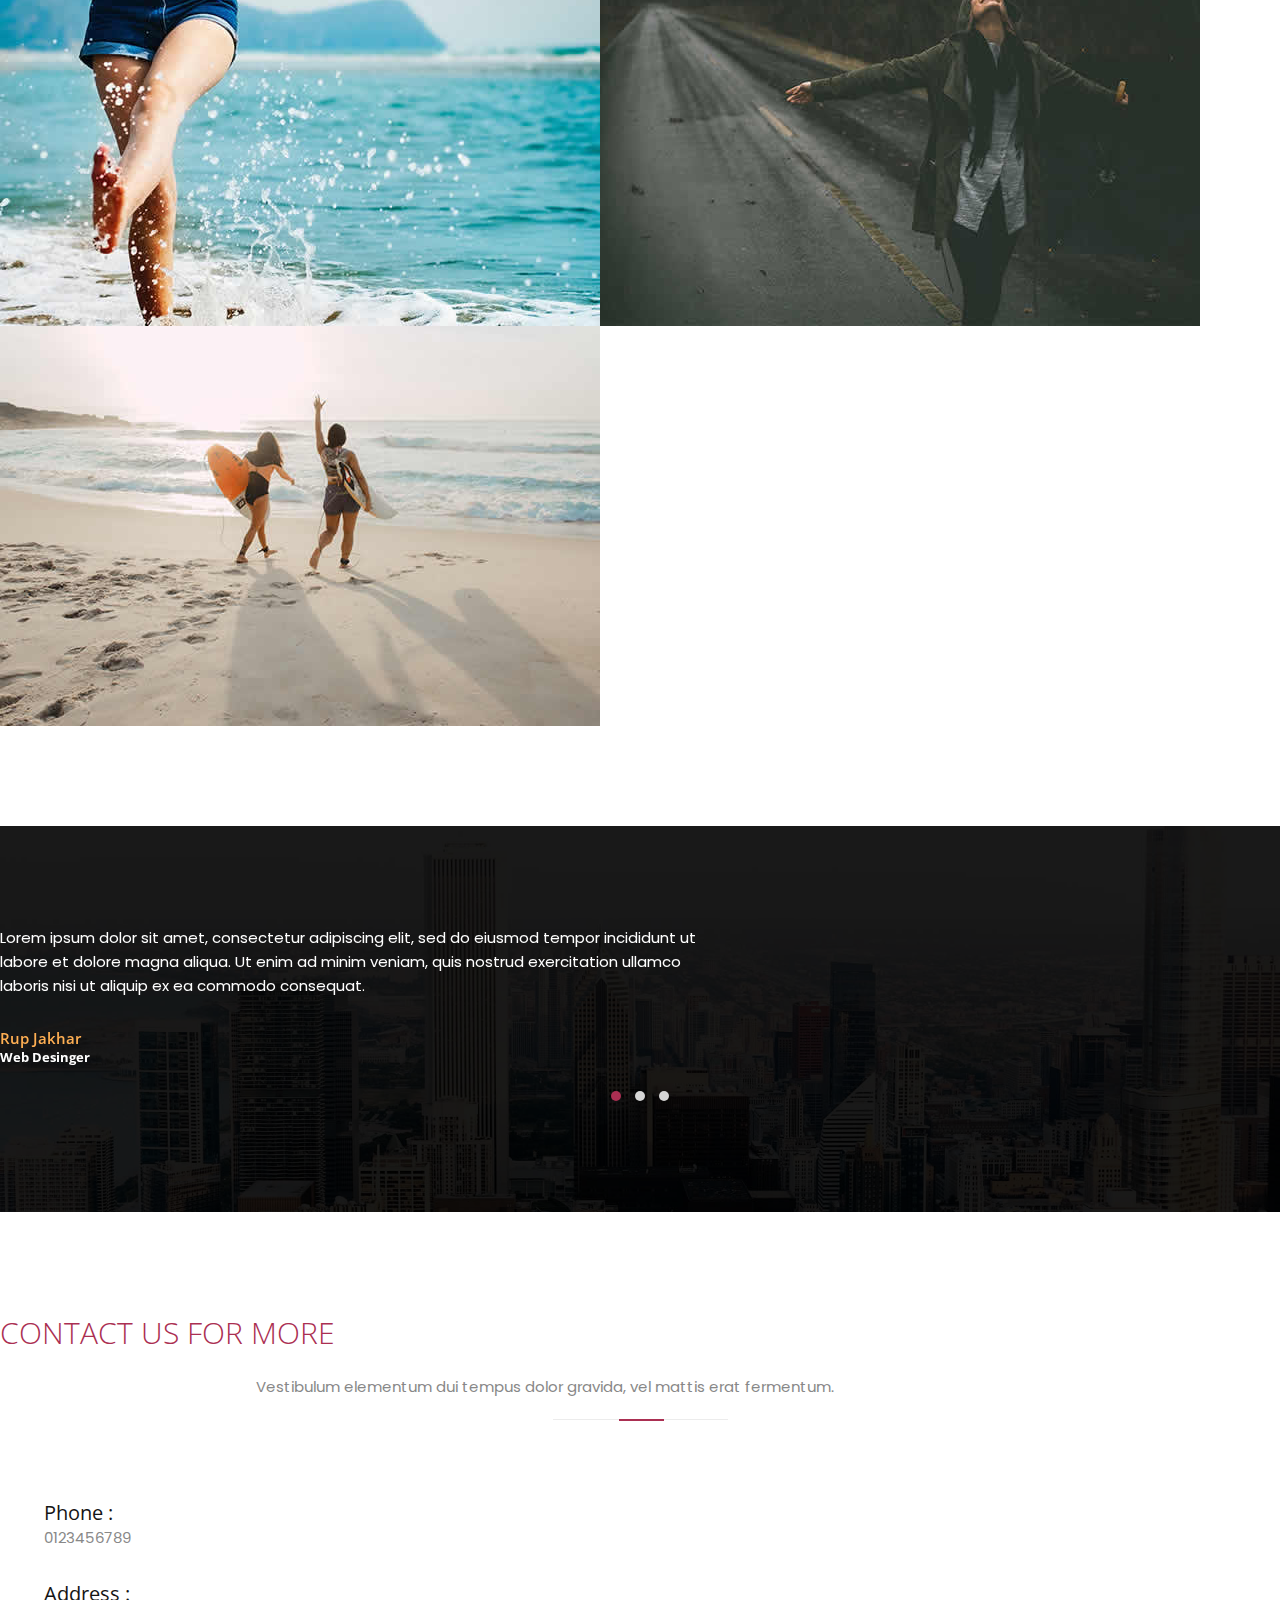
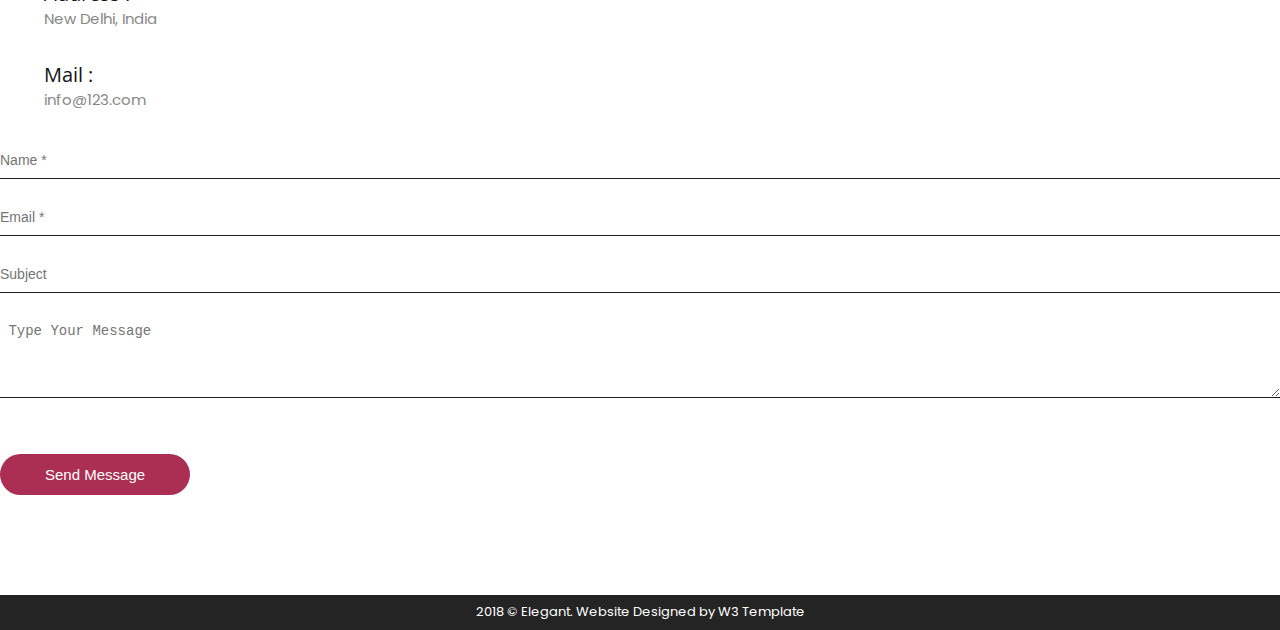
==== commit dc4bf695: "Add files via upload" ====
--- a/index.html
+++ b/index.html
@@ -3,7 +3,7 @@
 <head>
 <meta http-equiv="Content-Type" content="text/html; charset=utf-8" />
 
-<title>Elegant Template By W3 Template</title>
+<title> Poesia </title>
 <link rel="stylesheet" href="https://stackpath.bootstrapcdn.com/bootstrap/4.1.1/css/bootstrap.min.css" integrity="sha384-WskhaSGFgHYWDcbwN70/dfYBj47jz9qbsMId/iRN3ewGhXQFZCSftd1LZCfmhktB" crossorigin="anonymous">
 <link rel="stylesheet" type="text/css" href="style.css"/>
 <link rel="stylesheet" href="https://use.fontawesome.com/releases/v5.1.0/css/all.css" integrity="sha384-lKuwvrZot6UHsBSfcMvOkWwlCMgc0TaWr+30HWe3a4ltaBwTZhyTEggF5tJv8tbt" crossorigin="anonymous">
@@ -41,7 +41,7 @@
 <div class="banner text-center" data-scroll-index='0'>
   <div class="banner-overlay">
     <div class="container">
-      <h1 class="text-capitalize">Best Template for Creative Business</h1>
+      <h1 class="text-capitalize">El fantastico mundo de los poetas</h1>
       <p>Lorem ipsum dolor sit amet, consectetur adipiscing elit. Pellentesque nec justo rhoncus, pharetra dui ut, cursus turpis. Aenean tincidunt vitae ligula eget congue.</p>
       <a href="#" class="banner-btn">Get Started</a> </div>
   </div>
@@ -55,20 +55,20 @@
   <div class="container">
     <div class="row">
       <div class="col-md-12 section-title text-center">
-        <h3>We Are Best At Our Work</h3>
-        <p>Suspendisse fringilla eget arcu et bibendum. Vestibulum elementum dui tempus dolor gravida, vel mattis erat fermentum.</p>
+        <h3>Holi buenas</h3>
+        <p>amo mi sapo piña</p>
         <span class="section-title-line"></span> </div>
       <div class="col-md-6 mb-50">
         <div class="section-info">
           <div class="sub-title-paragraph">
-            <h4>You can conquer the world.</h4>
+              <h4>¿Que es la Poesia?</h4>
             <h5>If you have right set of mind and thus you can rule the world. Cheers!</h5>
-            <p>Nam non erat feugiat, pellentesque mi ut, finibus tellus. Ut eget ex sodales, feugiat elit non, semper ex. Sed laoreet lectus nisl, sit amet porttitor lacus porta nec. Quisque sit amet metus sagittis, tincidunt tellus in, efficitur lorem. Sed scelerisque tellus nisl, eget tincidunt elit aliquet vitae. Integer id felis ut ipsum tristique iaculis. Mauris sed nibh enim. Interdum et malesuada fames ac ante ipsum primis in faucibus. Nunc sagittis rhoncus sollicitudin. Maecenas eget dui a neque rutrum tincidunt sed non ipsum.</p>
+            <p>La poesía es un género literario que se caracteriza por ser la más depurada manifestación, por medio de la palabra, de los sentimientos, emociones y reflexiones que puede expresar el ser humano en torno a la belleza, el amor, la vida o la muerte. Como tal, puede estar compuesta tanto en verso como en prosa.</p>
           </div>
           <a href="#" class="anchor-btn">Learn more <i class="fas fa-arrow-right pd-lt-10"></i></a> </div>
       </div>
       <div class="col-md-6 mb-50">
-        <div class="section-img"> <img src="images/about.jpg" alt="" class="img-responsive"/> </div>
+        <div class="section-img"> <img src="images/poesia.jpg" alt="" class="img-responsive"/> </div>
       </div>
     </div>
   </div>
@@ -81,15 +81,15 @@
   <div class="container">
     <div class="row">
       <div class="col-md-12 section-title text-center">
-        <h3>We Are Best At Our Service</h3>
-        <p>Vestibulum elementum dui tempus dolor gravida, vel mattis erat fermentum.</p>
+        <h3>Los Poetas Mas Importantes</h3>
+        <p>Acontinuacion te vamos a mostrar los 6 poetas mas importantes que hay en la poesia.</p>
         <span class="section-title-line"></span> </div>
       <div class="col-lg-4 col-md-6 col-sm-12 col-xs-12 mb-30">
         <div class="service-box bg-white text-center">
           <div class="icon"> <i class="fas fa-chart-line"></i> </div>
           <div class="icon-text">
-            <h4 class="title-box">Chart Line</h4>
-            <p>Sed malesuada, est eget condimentum iaculis, nisi ex facilisis metus.</p>
+              <h4 class="title-box">William Shakespeare</h4>
+              <p>Un dramaturgo, poeta y actor, Shakespeare no sólo nos alegraba con obras teatrales y sus versos, que hacían referencia a la mujer y a la naturaleza.</p>
           </div>
         </div>
       </div>
@@ -97,8 +97,8 @@
         <div class="service-box bg-white text-center">
           <div class="icon"> <i class="fas fa-bullhorn "></i> </div>
           <div class="icon-text">
-            <h4 class="title-box">Quick Anouncement</h4>
-            <p>Sed malesuada, est eget condimentum iaculis, nisi ex facilisis metus.</p>
+              <h4 class="title-box">Emily Dickinson</h4>
+              <p>Era una poeta directa, de frases simples y con mucho significado, era excéntrica y vestía siempre de blanco.</p>
           </div>
         </div>
       </div>
@@ -106,8 +106,8 @@
         <div class="service-box bg-white text-center">
           <div class="icon"> <i class="fas fa-map-marked"></i> </div>
           <div class="icon-text">
-            <h4 class="title-box">Mark Location</h4>
-            <p>Sed malesuada, est eget condimentum iaculis, nisi ex facilisis metus.</p>
+              <h4 class="title-box">Pablo Neruda</h4>
+              <p> Uno de los grande entre los poetas latinoamericanos, con el Premio Nobel de Literatura.</p>
           </div>
         </div>
       </div>
@@ -115,8 +115,8 @@
         <div class="service-box bg-white text-center">
           <div class="icon"> <i class="fas fa-bug"></i> </div>
           <div class="icon-text">
-            <h4 class="title-box">Bug Solution</h4>
-            <p>Sed malesuada, est eget condimentum iaculis, nisi ex facilisis metus.</p>
+              <h4 class="title-box">Gloria Fuertes</h4>
+              <p>Una de las poetas españolas más importantes de la poesía contemporánea, su poesía era a veces infantil y divertida, y otras directa y muy profunda.</p>
           </div>
         </div>
       </div>
@@ -124,8 +124,8 @@
         <div class="service-box bg-white text-center">
           <div class="icon"> <i class="fas fa-comments"></i> </div>
           <div class="icon-text">
-            <h4 class="title-box">Fast Communication</h4>
-            <p>Sed malesuada, est eget condimentum iaculis, nisi ex facilisis metus.</p>
+              <h4 class="title-box">Robert Frost</h4>
+              <p>Su poema “El camino no elegido” está en la memoria de todos. De vida sencilla, amaba la naturaleza y la vida en el campo, y junto a su ironía y sentido del humor.</p>
           </div>
         </div>
       </div>
@@ -133,8 +133,8 @@
         <div class="service-box bg-white text-center">
           <div class="icon"> <i class="fas fa-paint-brush"></i> </div>
           <div class="icon-text">
-            <h4 class="title-box">Clean Design</h4>
-            <p>Sed malesuada, est eget condimentum iaculis, nisi ex facilisis metus.</p>
+              <h4 class="title-box">Maya Angelou</h4>
+              <p>Una poeta afroamericana que ha creado himnos a través de sus versos, tenía un estilo al cual muchas personas se sintieron identificadas. Todas las mañanas cogía su cuaderno, que llenaba de ideas y grandes rimas de poesía romántica diferentes.</p>
           </div>
         </div>
       </div>
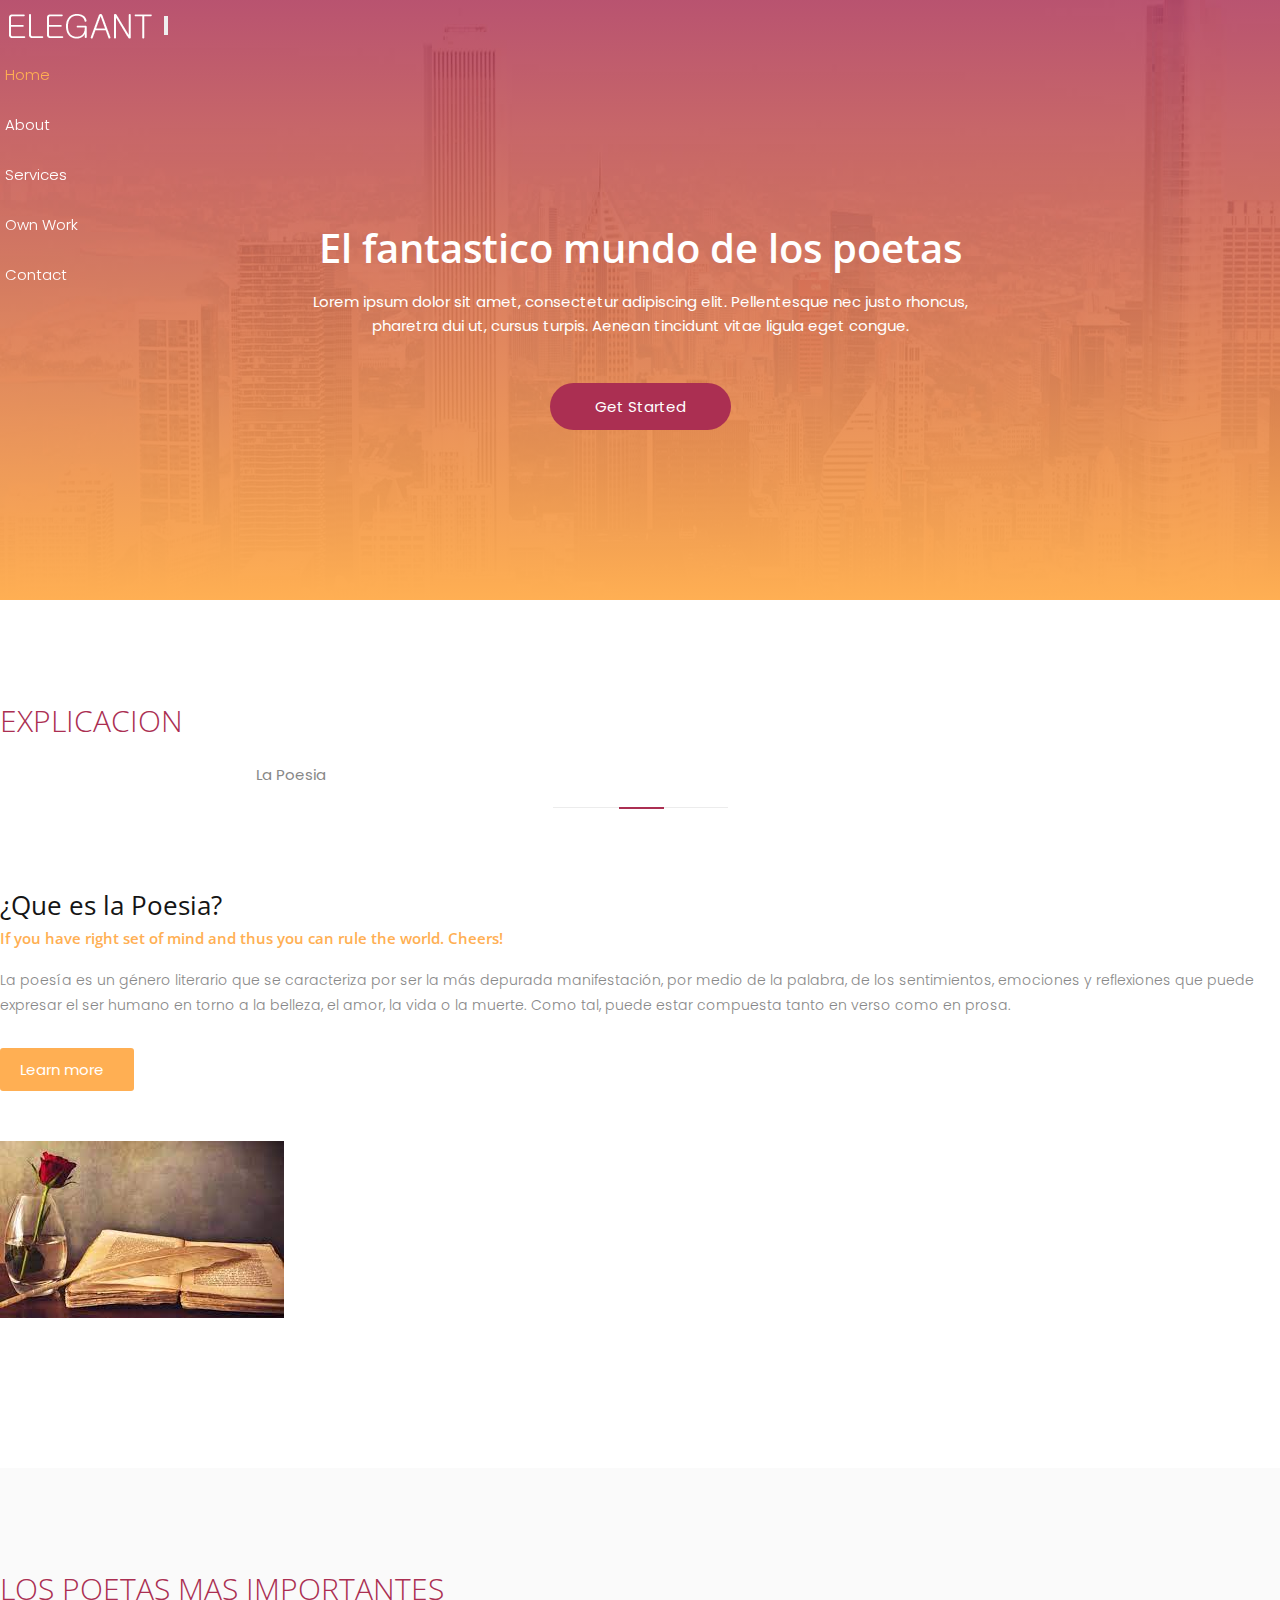
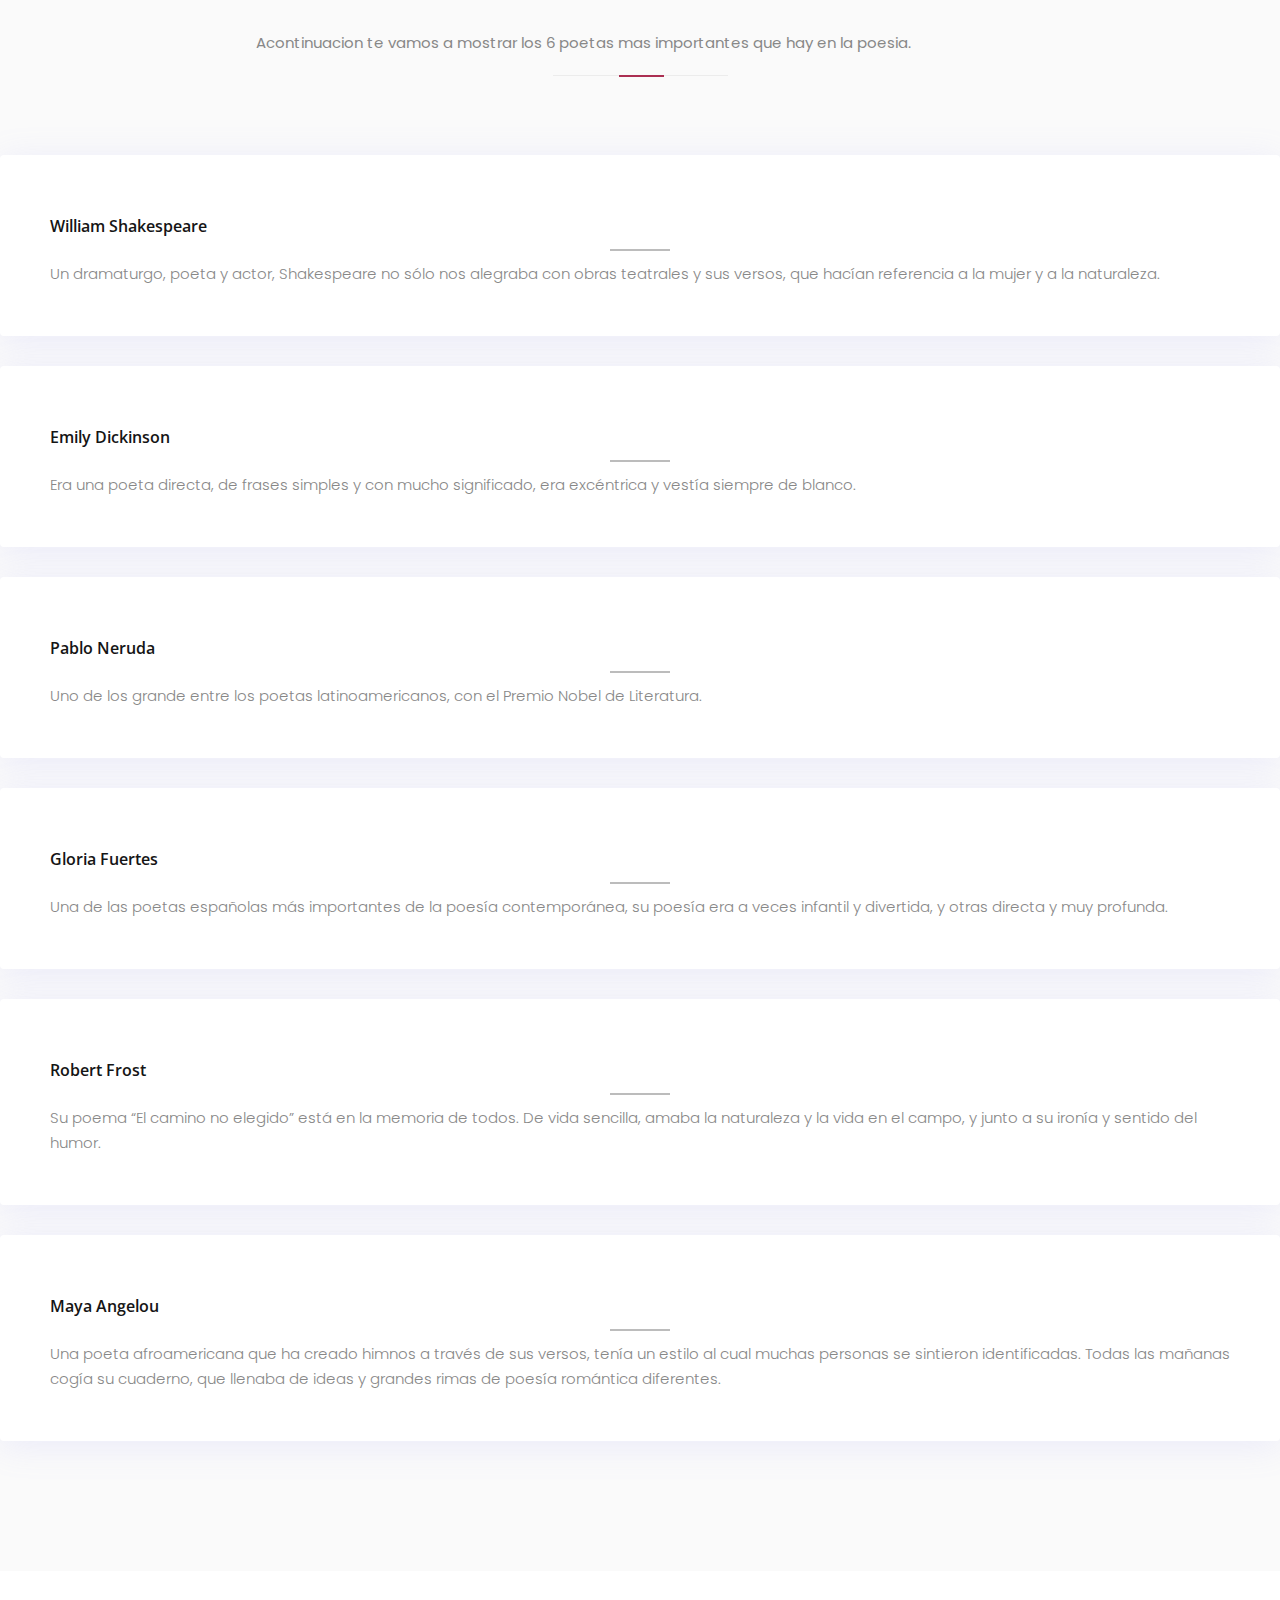
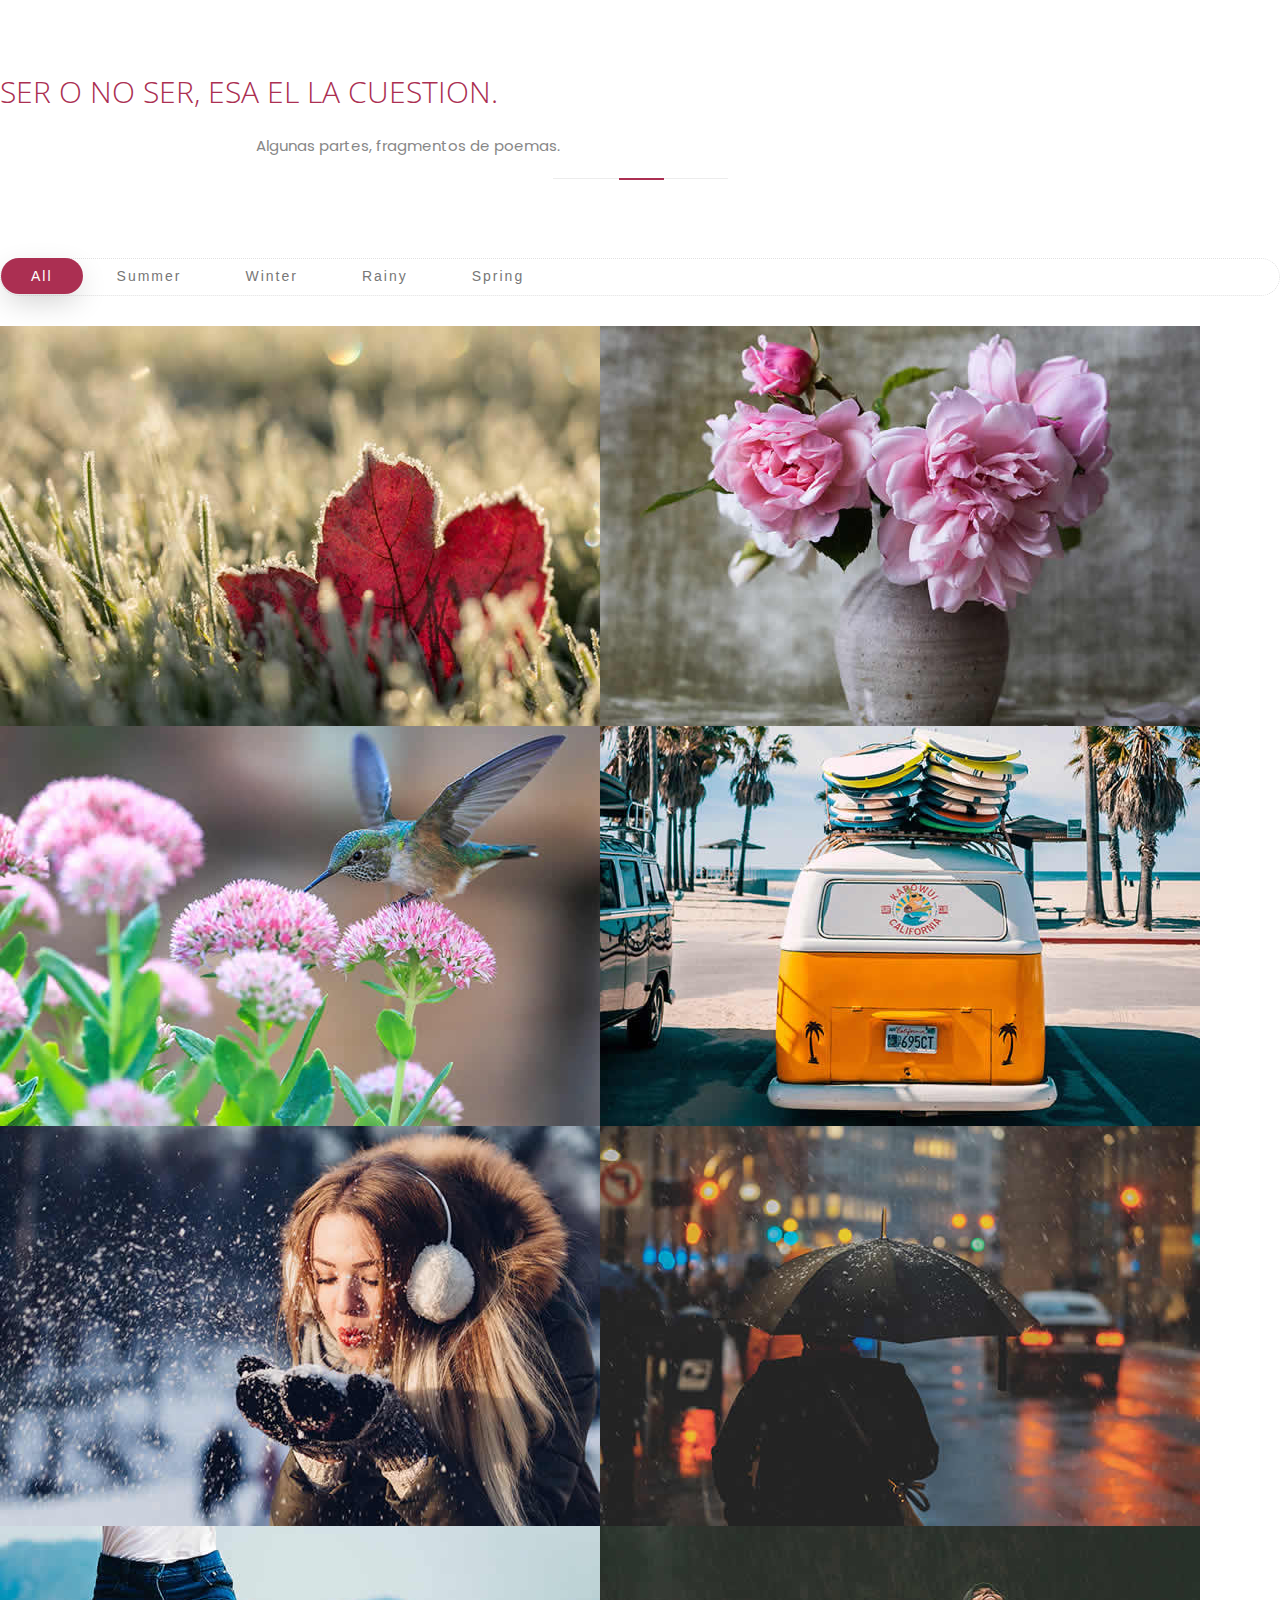
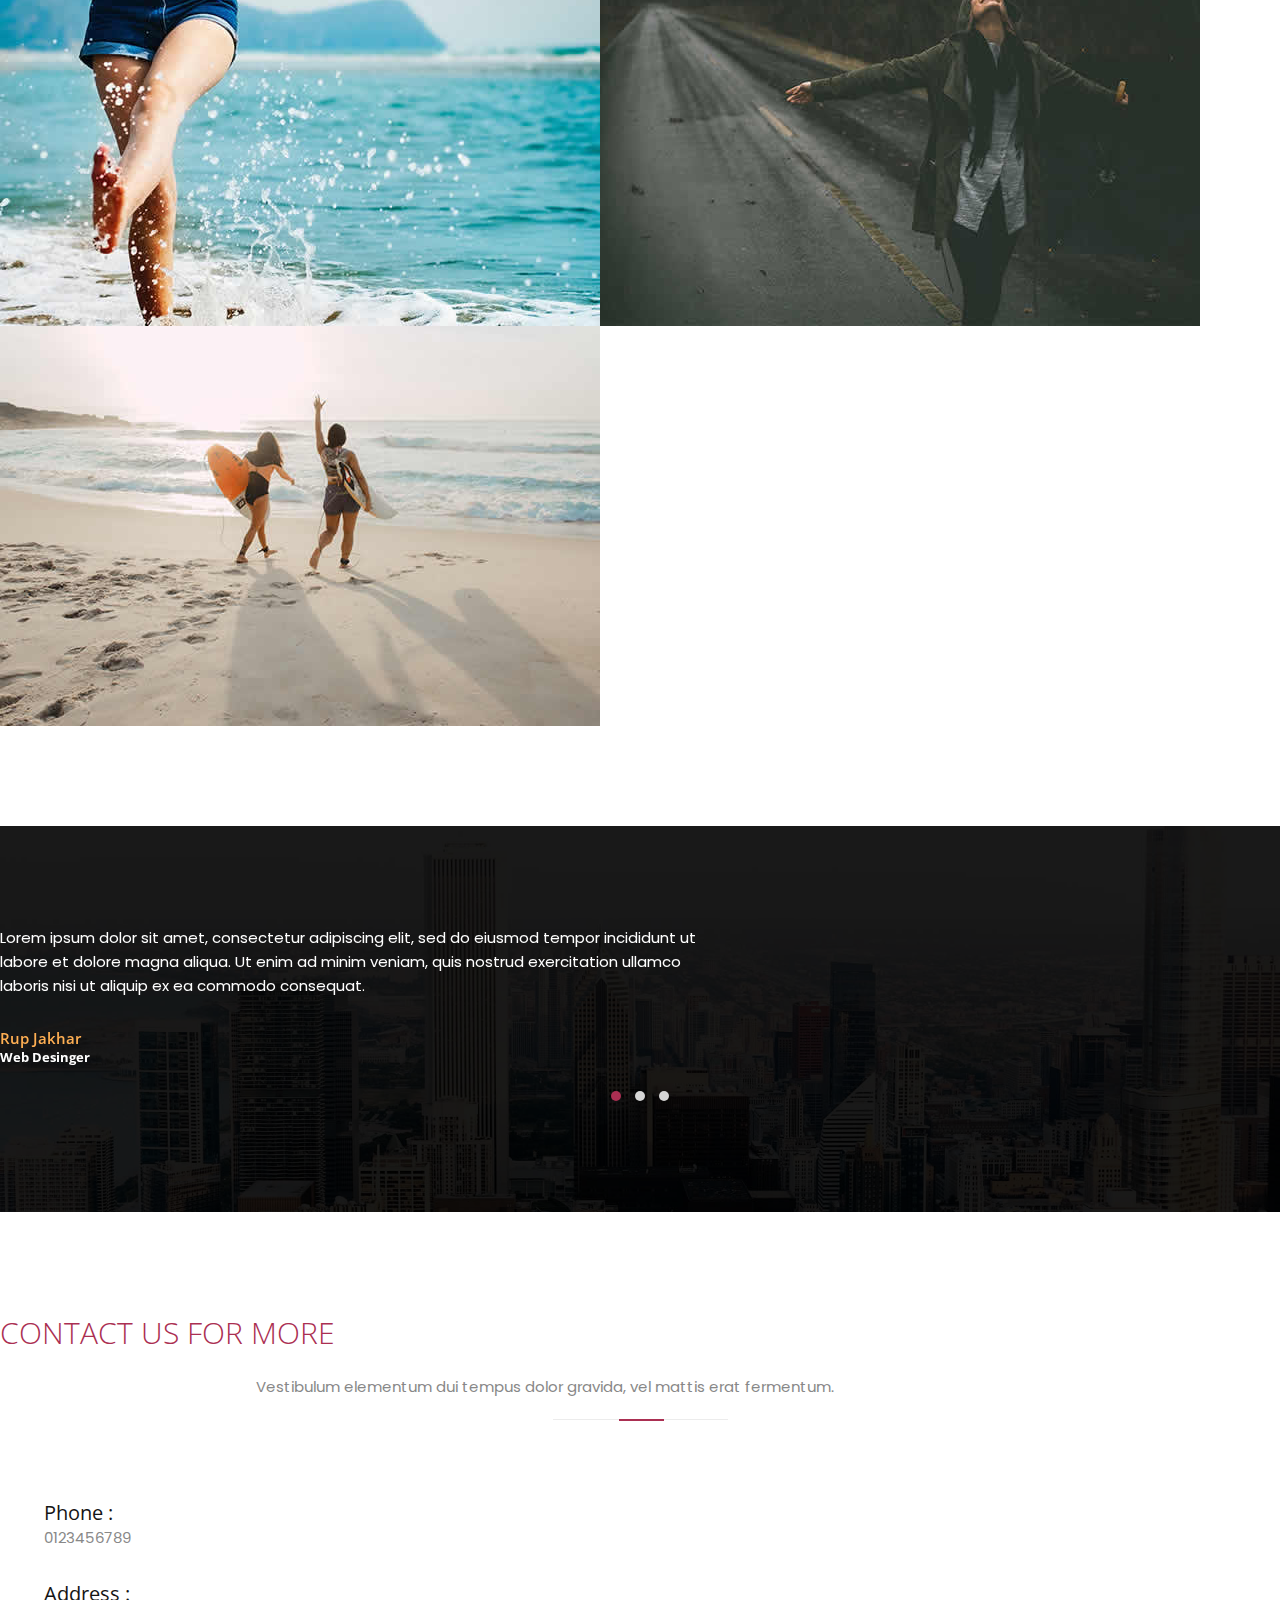
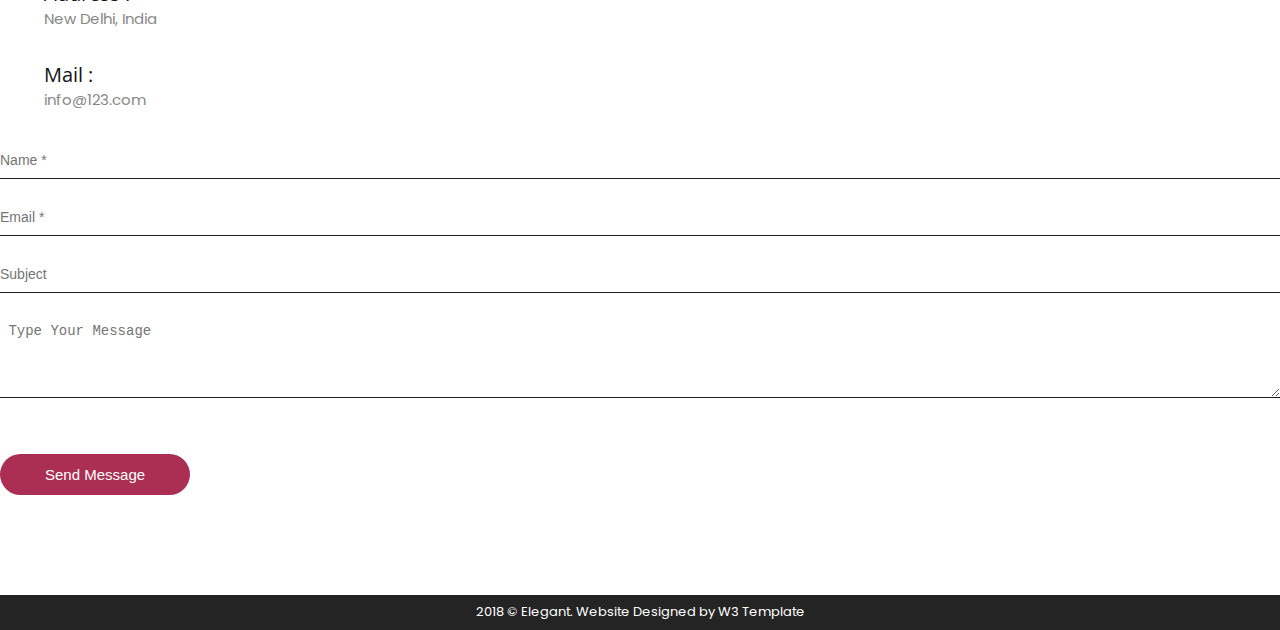
==== commit 356f71ec: "Add files via upload" ====
--- a/index.html
+++ b/index.html
@@ -55,8 +55,8 @@
   <div class="container">
     <div class="row">
       <div class="col-md-12 section-title text-center">
-        <h3>Holi buenas</h3>
-        <p>amo mi sapo piña</p>
+        <h3>Explicacion</h3>
+        <p>La Poesia</p>
         <span class="section-title-line"></span> </div>
       <div class="col-md-6 mb-50">
         <div class="section-info">
@@ -149,8 +149,8 @@
   <div class="container-fluid">
     <div class="row">
       <div class="col-lg-12 section-title text-center">
-        <h3>Check our recent works</h3>
-        <p>Vestibulum elementum dui tempus dolor gravida, vel mattis erat fermentum.</p>
+        <h3>Ser o no ser, esa el la cuestion.</h3>
+        <p>Algunas partes, fragmentos de poemas.</p>
         <span class="section-title-line"></span> </div>
       <div class="filtering text-center mb-30">
         <button type="button" data-filter='*' class="active">All</button>
@@ -164,8 +164,8 @@
           <div class="item-img"> <a class="single-image" href="images/gall1.jpg"></a>
             <div class="part-img"> <img src="images/gall1.jpg" alt="image">
               <div class="overlay-img">
-                <h4>Spring</h4>
-                <h6>Autumn Leaves</h6>
+                <h4>Hojas Secas</h4>
+                <h6>Mi hojarasca son mis creeencias, mis tinieblas son la duda, mi esperanza en el cadaver, y el mundo mi sepultural.</h6>
               </div>
             </div>
           </div>
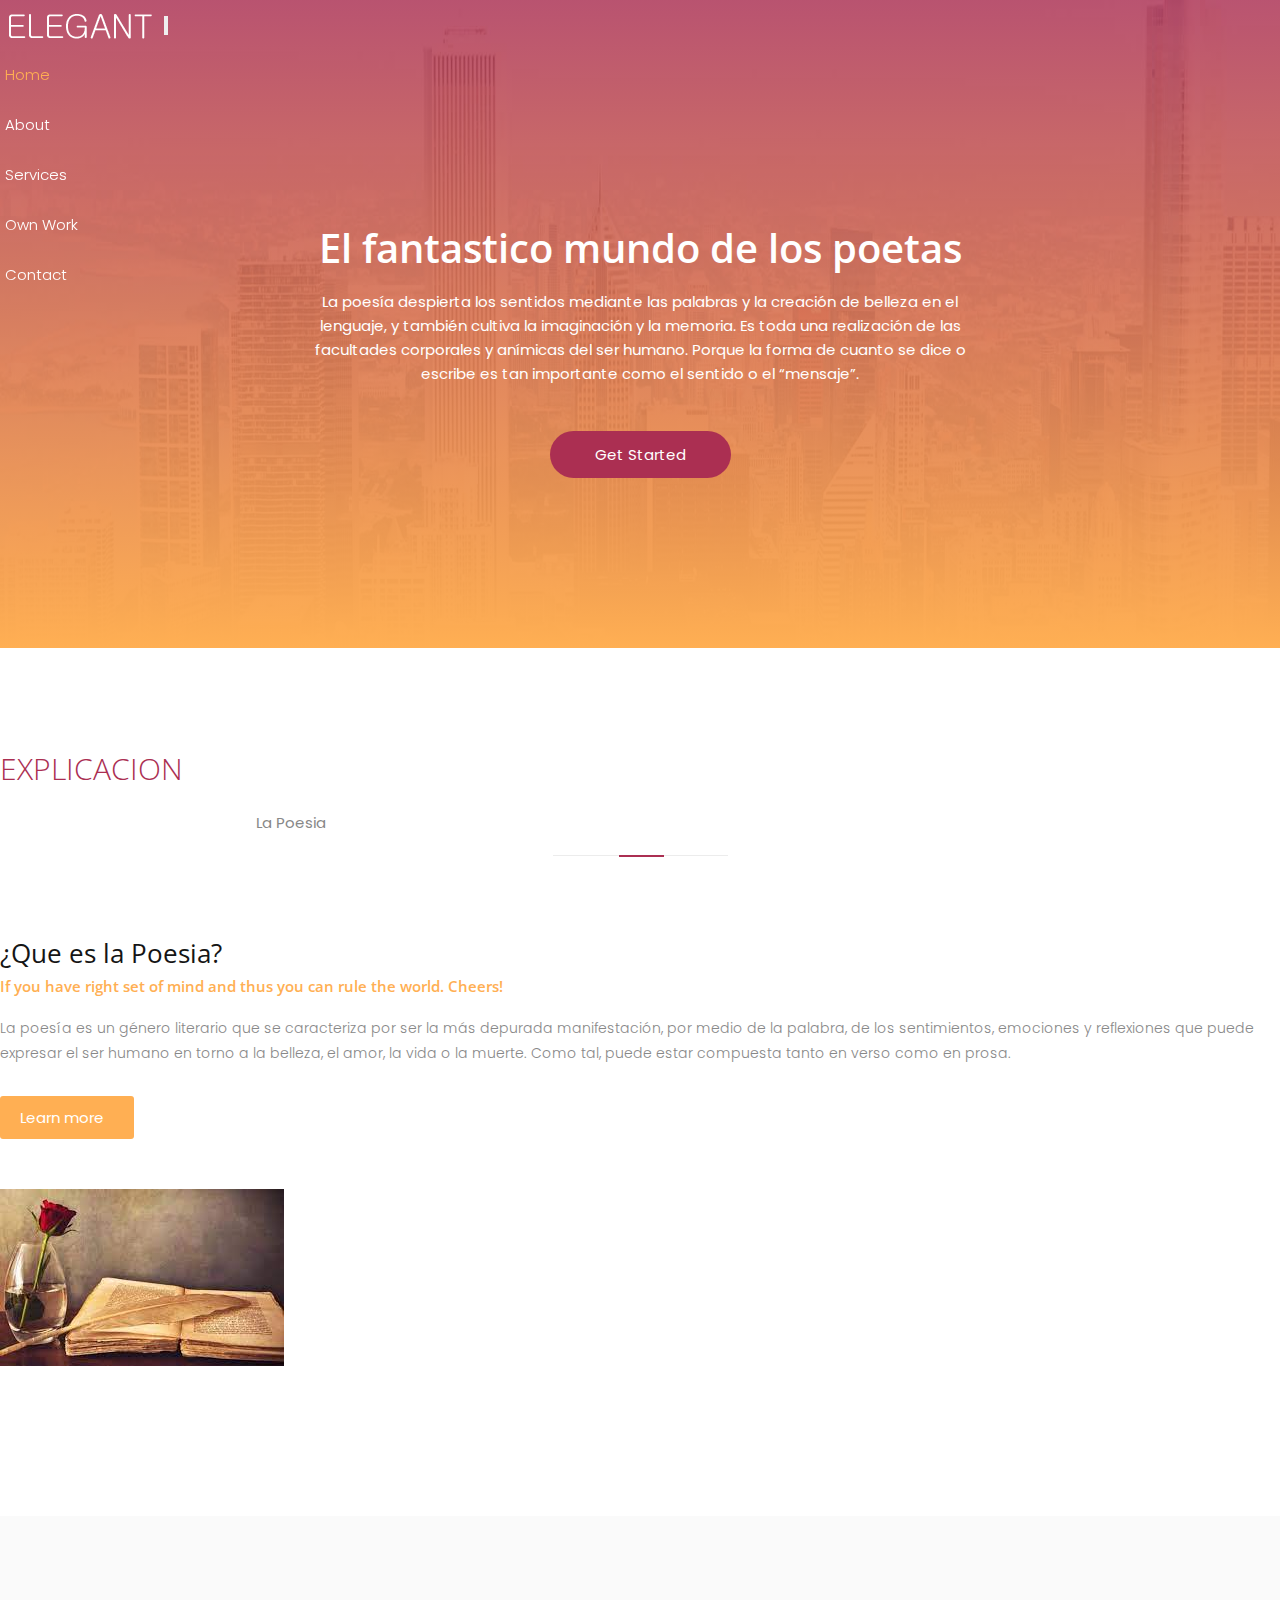
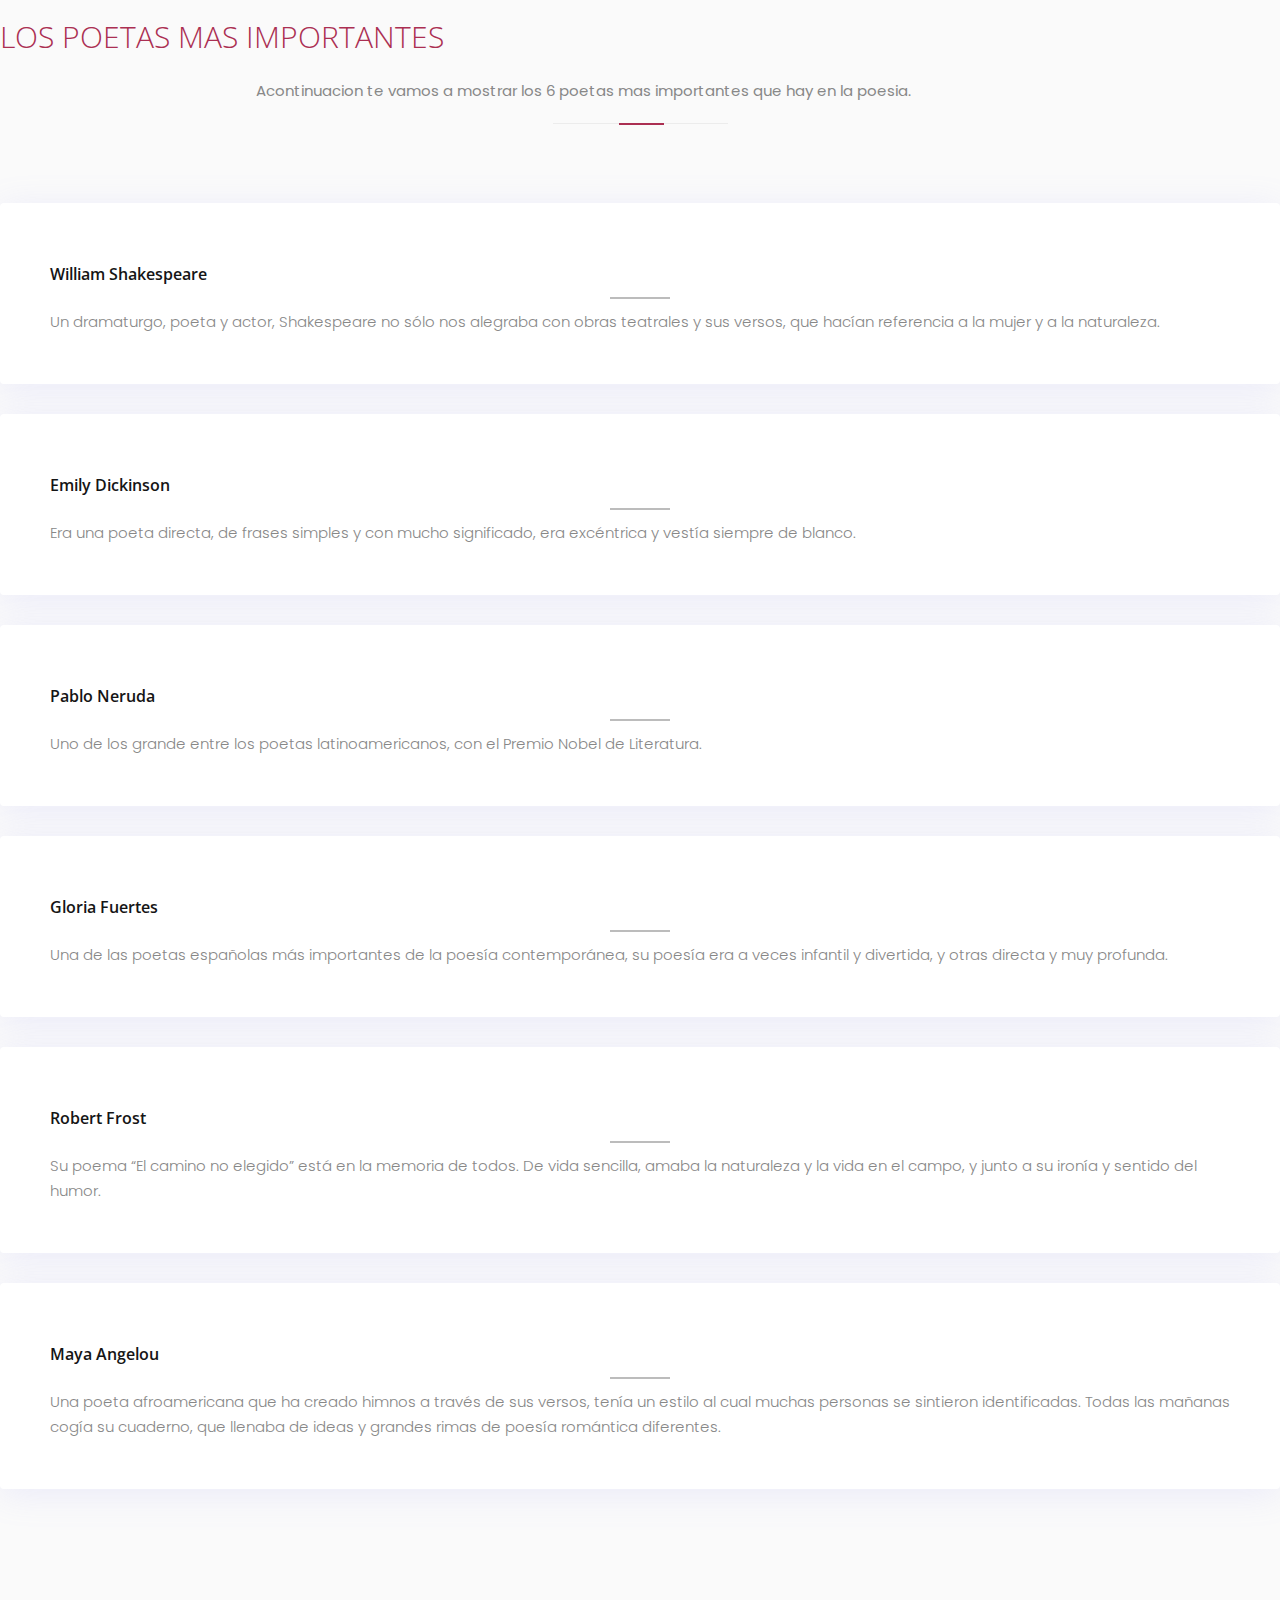
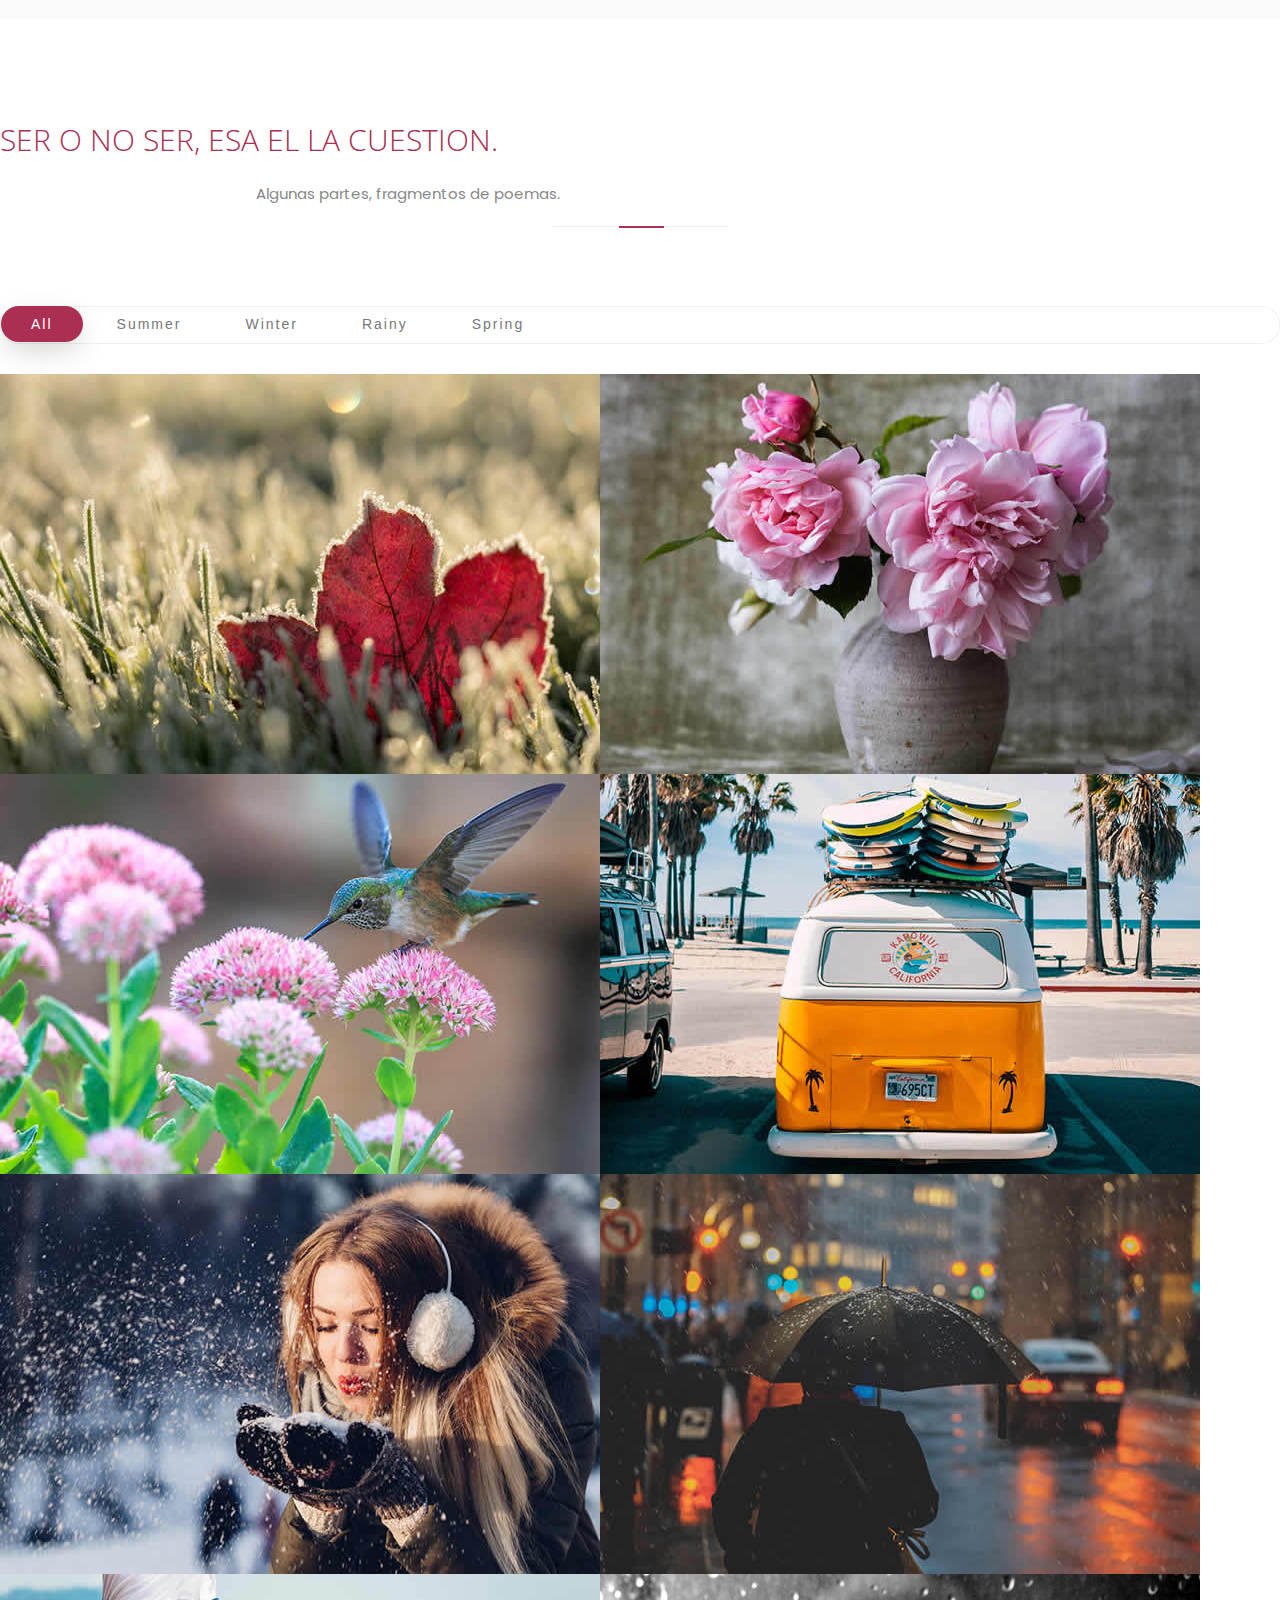
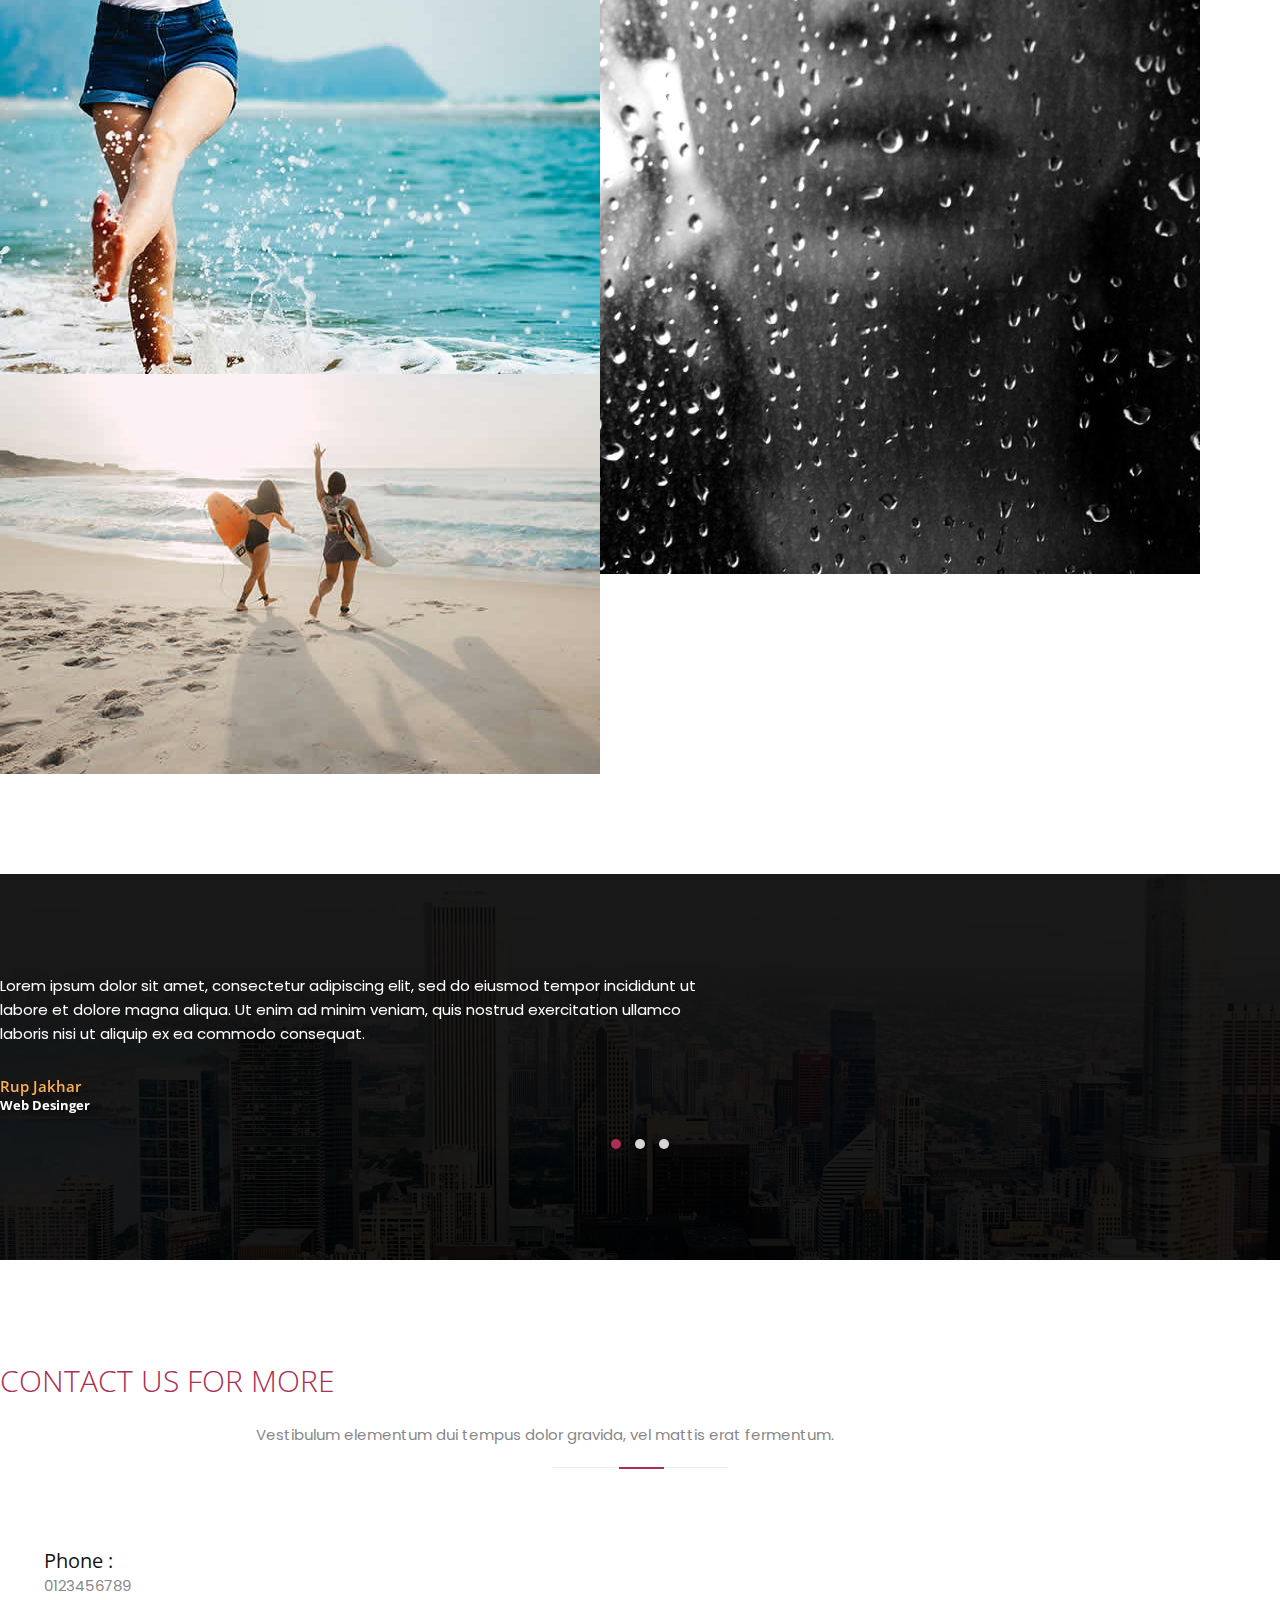
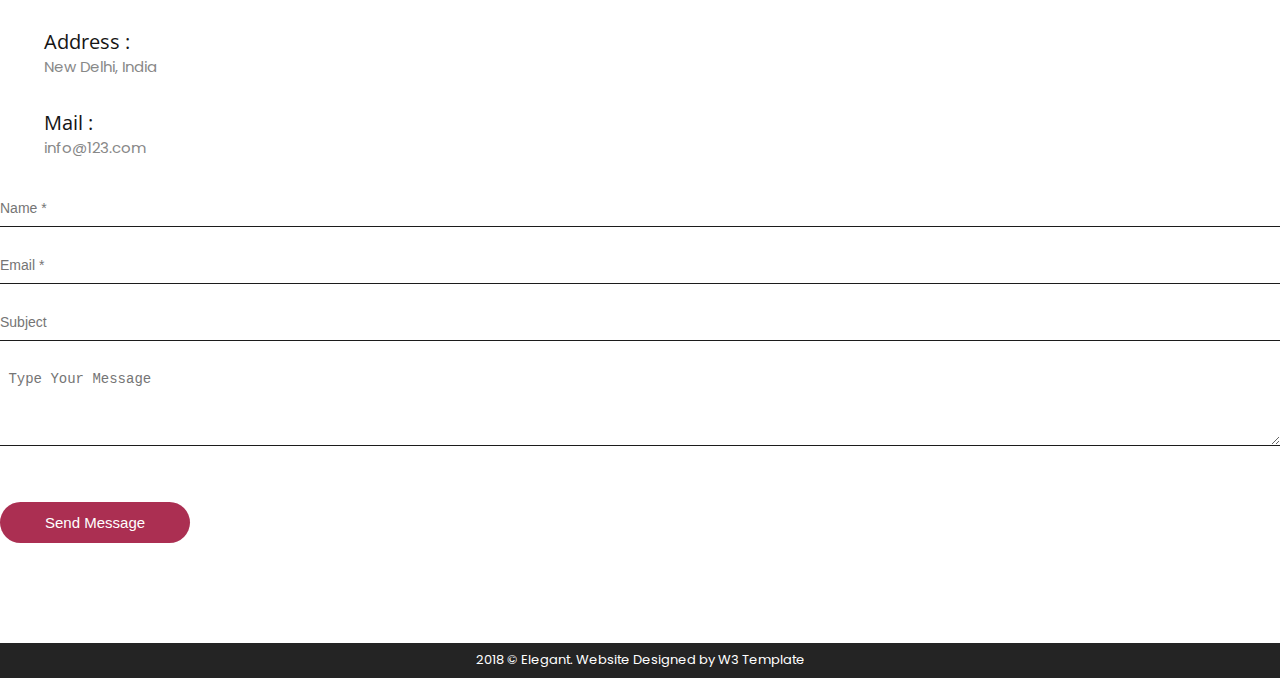
==== commit 2d28ec4b: "Add files via upload" ====
--- a/index.html
+++ b/index.html
@@ -42,7 +42,7 @@
   <div class="banner-overlay">
     <div class="container">
       <h1 class="text-capitalize">El fantastico mundo de los poetas</h1>
-      <p>Lorem ipsum dolor sit amet, consectetur adipiscing elit. Pellentesque nec justo rhoncus, pharetra dui ut, cursus turpis. Aenean tincidunt vitae ligula eget congue.</p>
+      <p>La poesía despierta los sentidos mediante las palabras y la creación de belleza en el lenguaje, y también cultiva la imaginación y la memoria. Es toda una realización de las facultades corporales y anímicas del ser humano. Porque la forma de cuanto se dice o escribe es tan importante como el sentido o el “mensaje”.</p>
       <a href="#" class="banner-btn">Get Started</a> </div>
   </div>
 </div>
@@ -164,8 +164,8 @@
           <div class="item-img"> <a class="single-image" href="images/gall1.jpg"></a>
             <div class="part-img"> <img src="images/gall1.jpg" alt="image">
               <div class="overlay-img">
-                <h4>Hojas Secas</h4>
-                <h6>Mi hojarasca son mis creeencias, mis tinieblas son la duda, mi esperanza en el cadaver, y el mundo mi sepultural.</h6>
+                  <h4>Mi hojarasca son mis creeencias, mis tinieblas son la duda, mi esperanza en el cadaver, y el mundo mi sepultural.</h4>
+                  <h6>Hojas Secas</h6>
               </div>
             </div>
           </div>
@@ -174,8 +174,8 @@
           <div class="item-img"> <a class="single-image" href="images/gall2.jpg"></a>
             <div class="part-img"> <img src="images/gall2.jpg" alt="image">
               <div class="overlay-img">
-                <h4>Spring</h4>
-                <h6>Flower Pot</h6>
+                <h4>Una rosa en una flor, un tesoro en una fortuna y alguien como tù, no la cambio por ninguna.</h4>
+                <h6>Una rosa</h6>
               </div>
             </div>
           </div>
@@ -184,8 +184,13 @@
           <div class="item-img"> <a class="single-image" href="images/gall3.jpg"></a>
             <div class="part-img"> <img src="images/gall3.jpg" alt="image">
               <div class="overlay-img">
-                <h4>Spring</h4>
-                <h6>Bird with Flower</h6>
+                  <h4>
+                      Ella, una rosa morada, se cuida con sus espinas que contienen toxinas.
+                      Sus pètalos son espadas.Todo su ser èsta armada ya que ha sido lastimada por èl, por su jardinero.
+                      Atrapada en su vivero...
+                      Ella desapasionada esta, y melancolizada.
+                  </h4>
+                  <h6> Flor morada </h6>
               </div>
             </div>
           </div>
@@ -195,7 +200,7 @@
             <div class="part-img"> <img src="images/gall4.jpg" alt="image">
               <div class="overlay-img">
                 <h4>Summer</h4>
-                <h6>Vacation Trip Van</h6>
+                <h6>Sol y la Luna</h6>
               </div>
             </div>
           </div>
@@ -231,11 +236,27 @@
           </div>
         </div>
         <div class="col-lg-4 col-sm-6 rainy no-padding">
-          <div class="item-img"> <a class="single-image" href="images/gall8.jpg"></a>
-            <div class="part-img"> <img src="images/gall8.jpg" alt="image">
-              <div class="overlay-img">
-                <h4>Rainy</h4>
-                <h6>Girl in the Rain</h6>
+          <div class="item-img"> <a class="single-image" href="images/lluvia2.jpg"></a>
+            <div class="part-img"> <img src="images/lluvia2.jpg" alt="image">
+              <div class="overlay-img">
+                  <h4>
+                      La lluvia está cayendo
+                      Y las lágrimas están fluyendo
+                      Los cielos son grises y sombríos
+                      Y mi corazón está pesado
+
+                      La lluvia está cayendo
+                      Y mis recuerdos se están inundando
+                      Los cielos son oscuros y tormentosos.
+                      Y mi corazón está dolorido
+
+                      La lluvia está cayendo
+                      Y no puedo seguir escondiéndome
+                      Los cielos se abren y lloran
+                      Y mi corazón se está rompiendo.
+
+                  </h4>
+                  <h6>Y no puedo seguir escondiéndome.</h6>
               </div>
             </div>
           </div>
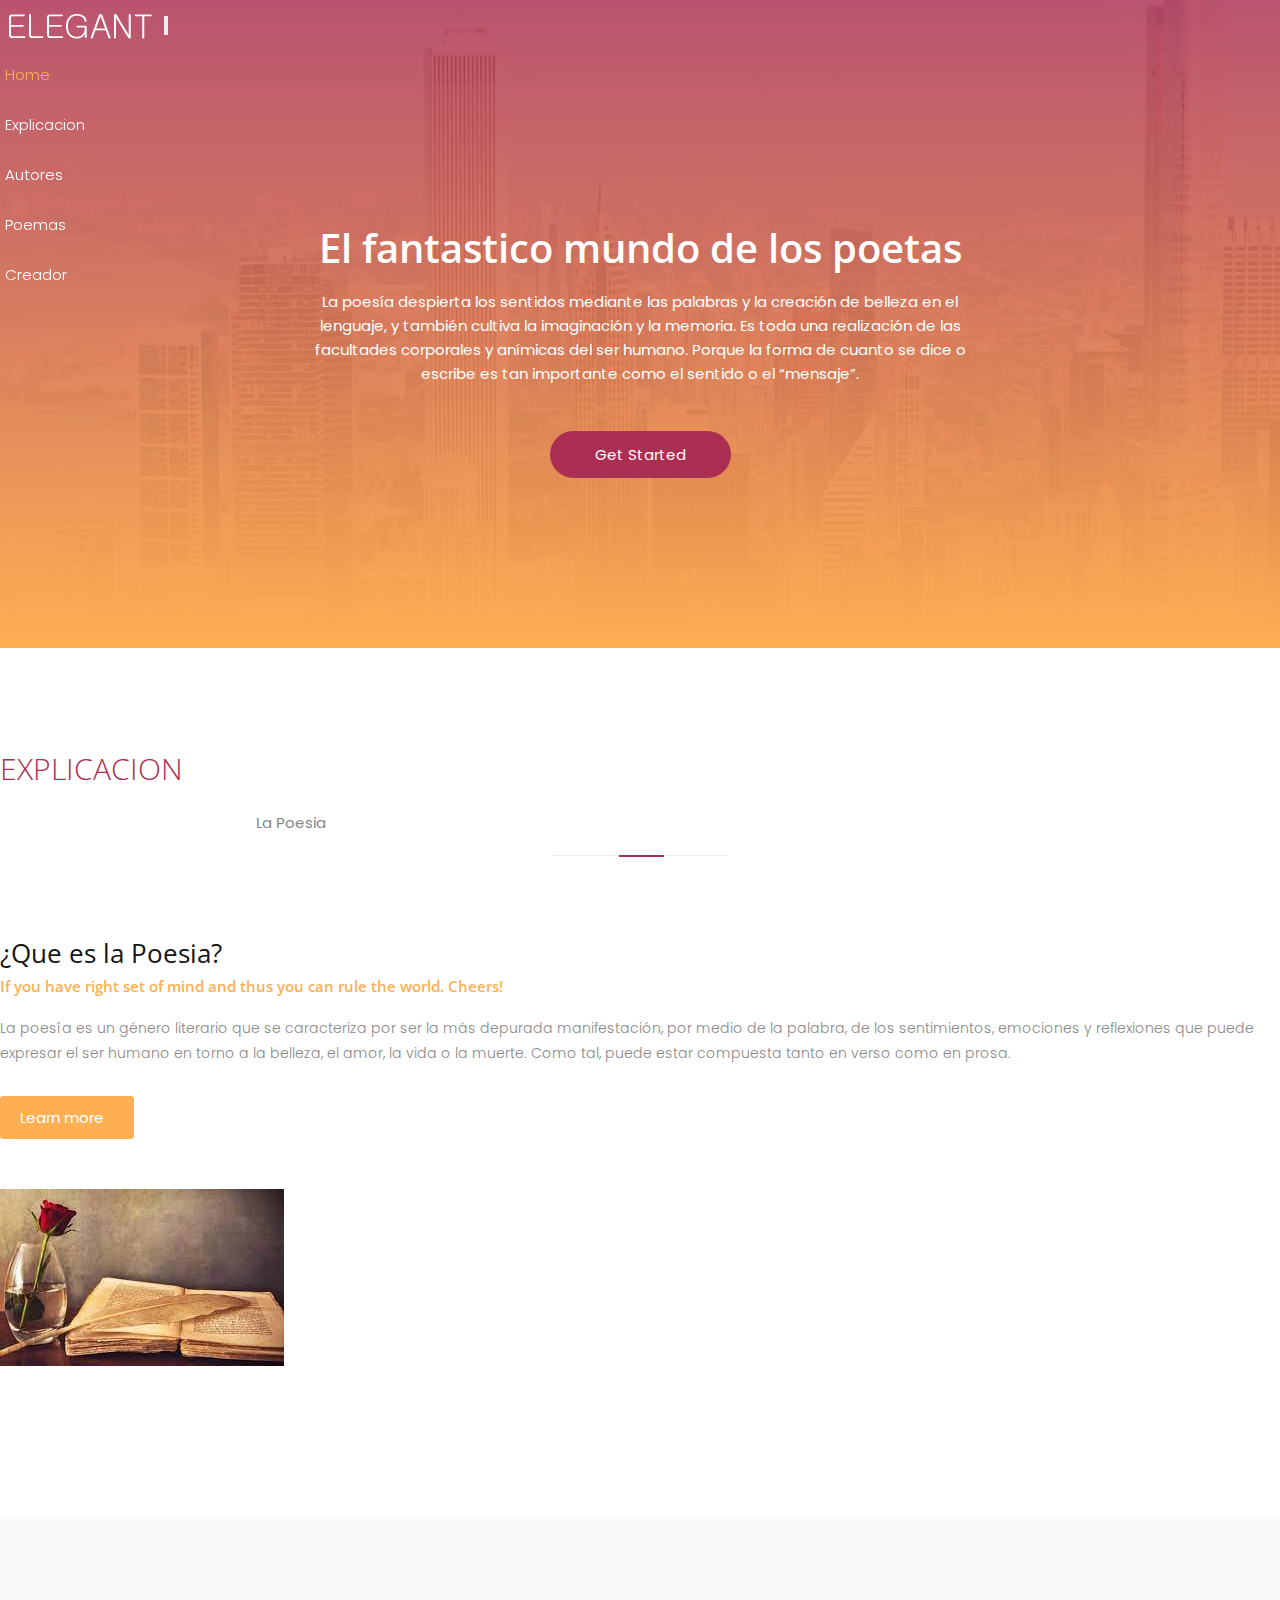
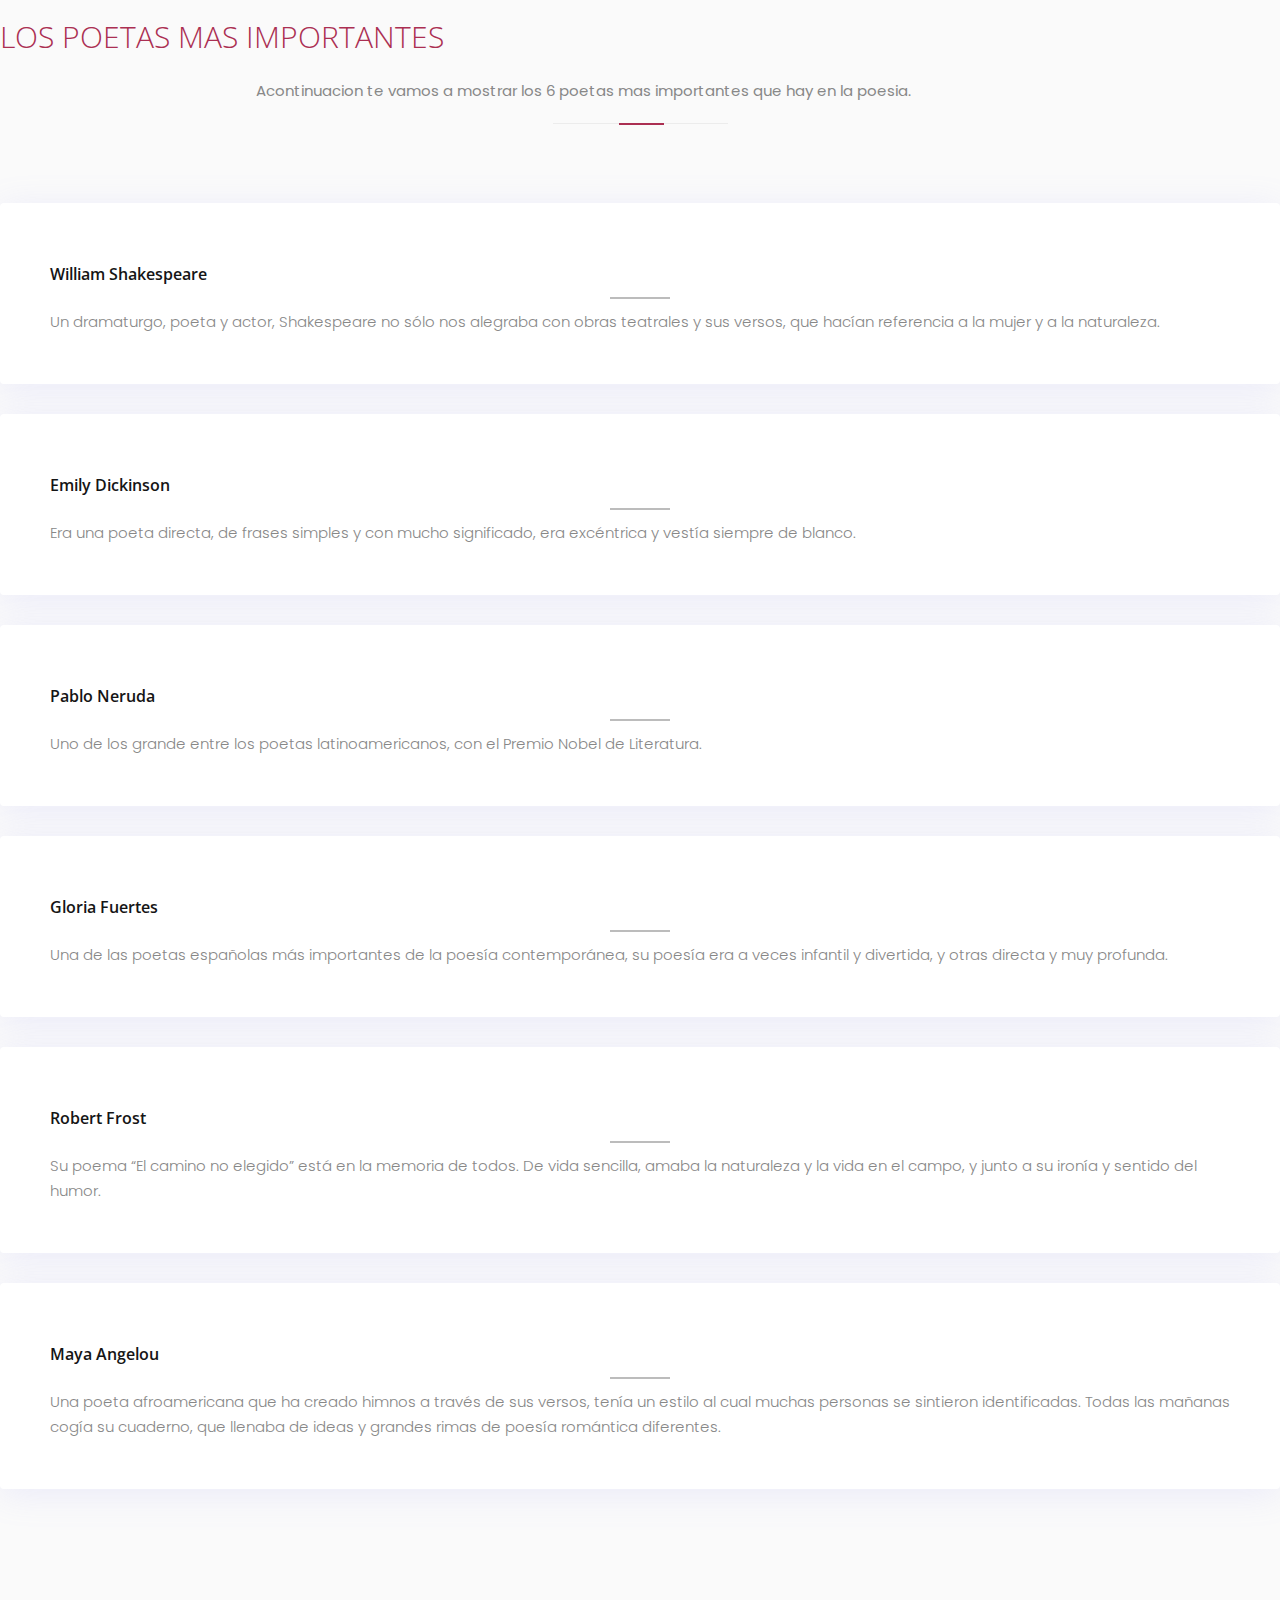
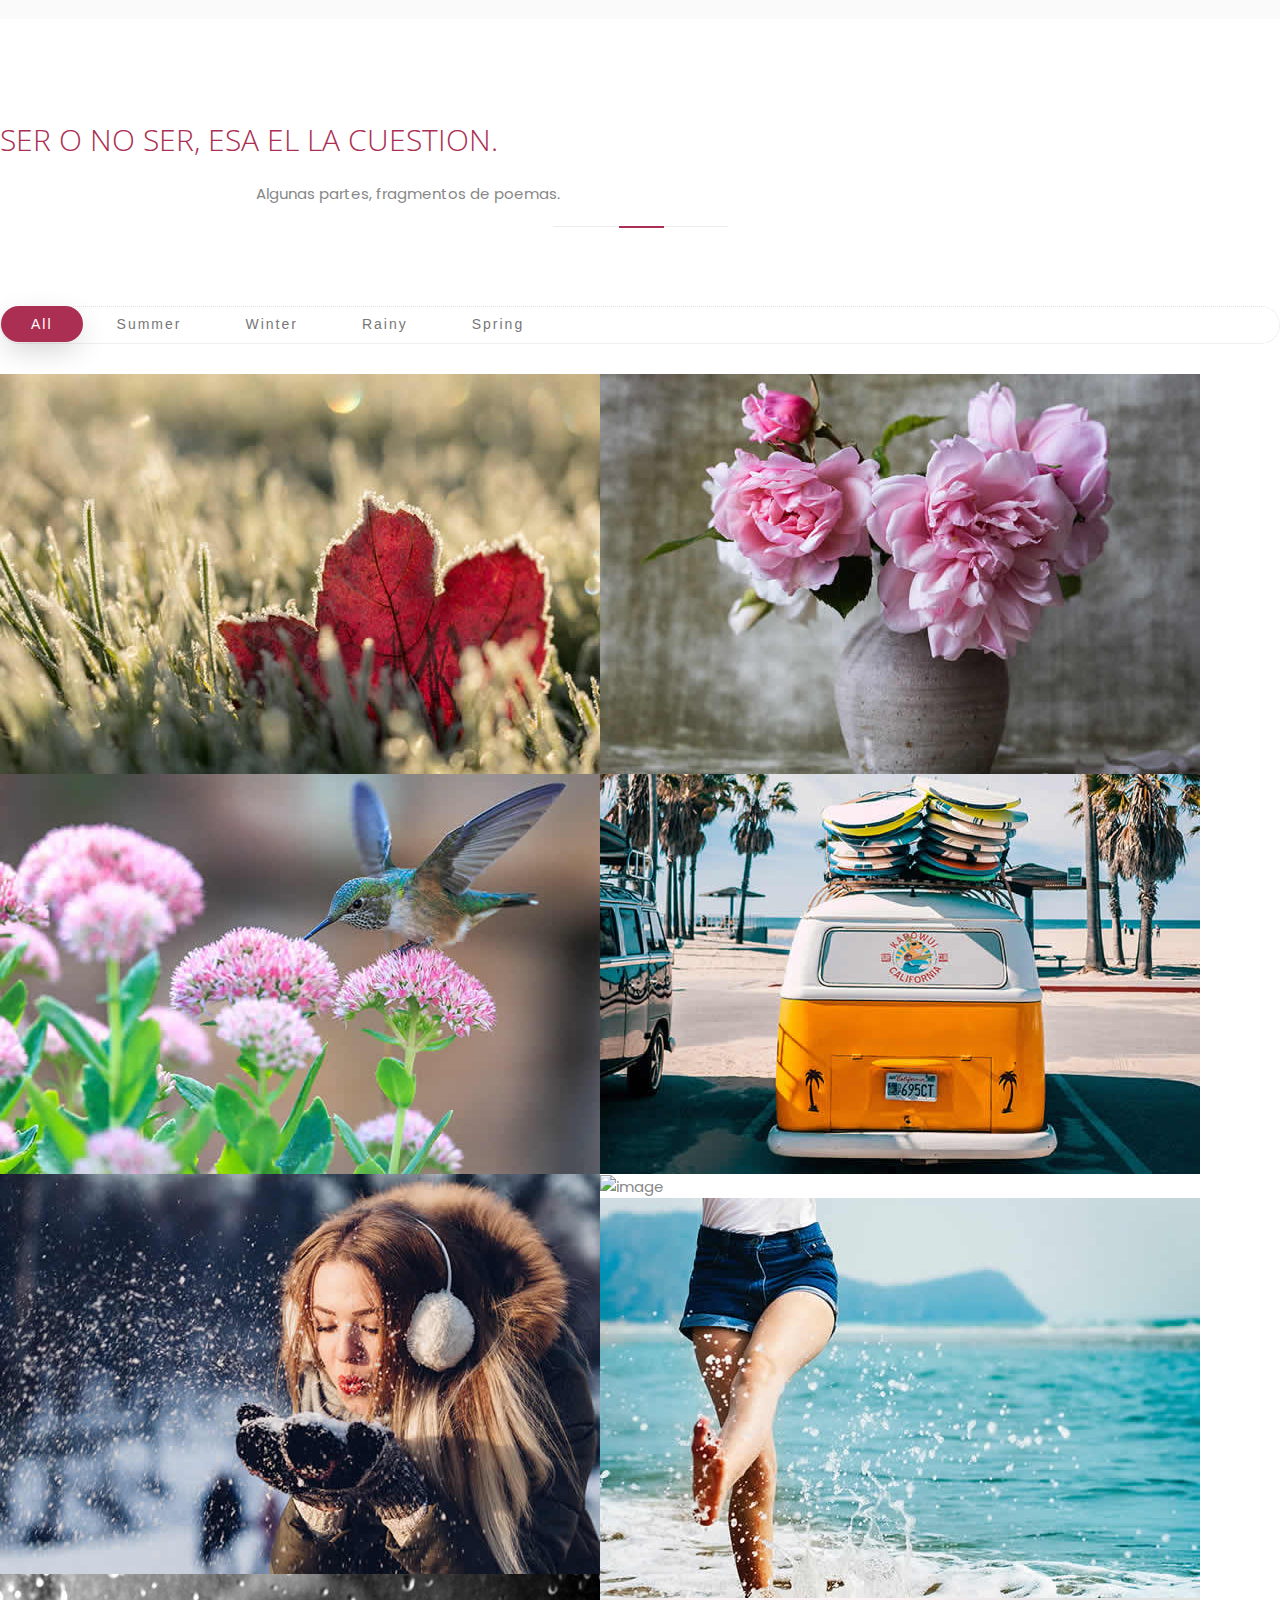
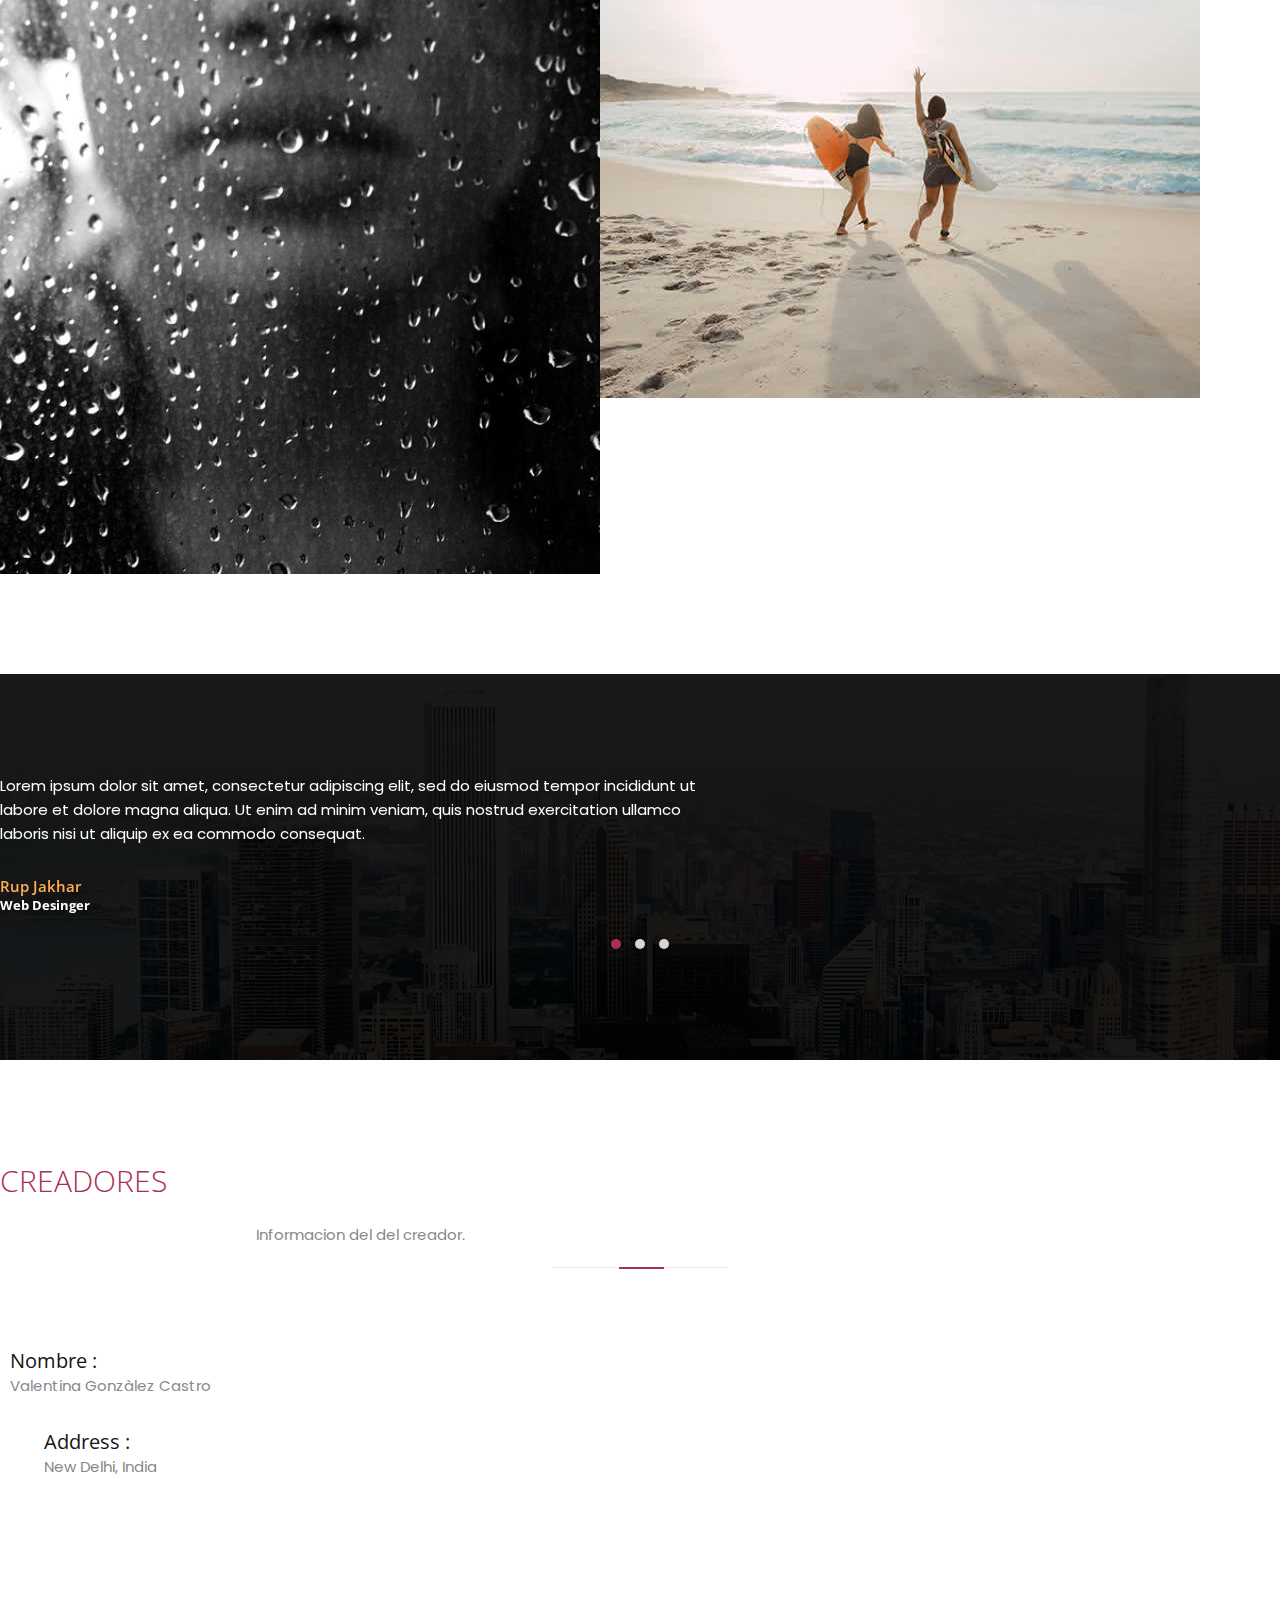
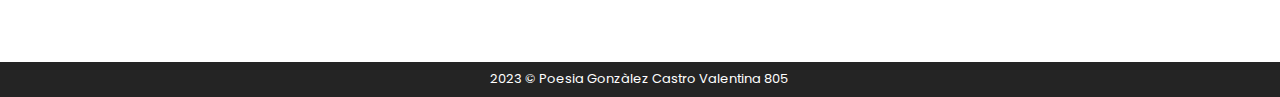
==== commit 8b913ce6: "Add files via upload" ====
--- a/index.html
+++ b/index.html
@@ -26,10 +26,10 @@
     <div class="collapse navbar-collapse" id="navbarSupportedContent">
       <ul class="navbar-nav ml-auto">
         <li class="nav-item"> <a class="nav-link" href="" data-scroll-nav="0">Home</a> </li>
-        <li class="nav-item"> <a class="nav-link" href="#" data-scroll-nav="1">About</a> </li>
-        <li class="nav-item"> <a class="nav-link" href="#" data-scroll-nav="2">Services</a> </li>
-        <li class="nav-item"> <a class="nav-link" href="#" data-scroll-nav="3">Own Work</a> </li>
-        <li class="nav-item"> <a class="nav-link" href="#" data-scroll-nav="4">Contact</a> </li>
+        <li class="nav-item"> <a class="nav-link" href="#" data-scroll-nav="1">Explicacion</a> </li>
+        <li class="nav-item"> <a class="nav-link" href="#" data-scroll-nav="2">Autores</a> </li>
+        <li class="nav-item"> <a class="nav-link" href="#" data-scroll-nav="3">Poemas</a> </li>
+        <li class="nav-item"> <a class="nav-link" href="#" data-scroll-nav="4">Creador</a> </li>
       </ul>
     </div>
   </div>
@@ -199,8 +199,8 @@
           <div class="item-img"> <a class="single-image" href="images/gall4.jpg"></a>
             <div class="part-img"> <img src="images/gall4.jpg" alt="image">
               <div class="overlay-img">
-                <h4>Summer</h4>
-                <h6>Sol y la Luna</h6>
+                <h4>El viaje es largo guarda en mi equipaje, algunas palabras para leer en silencio, tù que sabes sonrei</h4>
+                <h6>El viaje es largo</h6>
               </div>
             </div>
           </div>
@@ -209,18 +209,19 @@
           <div class="item-img"> <a class="single-image" href="images/gall5.jpg"></a>
             <div class="part-img"> <img src="images/gall5.jpg" alt="image">
               <div class="overlay-img">
-                <h4>Winter</h4>
-                <h6>Girl in the snow</h6>
+                <h4>Tù y yo nos enamoramos, cual si fùeramos copos de nieve.Caen desde cielos oscuros, sobre las calles afligidas y solitarias, y en el corazòn de noches tristes.
+                  Como la nieve que responde al amor del invierno, tù y yo cedimos aun anhelo lo inmenso.Y todo en nuestro entorno, se convirtio en algo hermoso.</h4>
+                <h6>Copos de Nieve</h6>
               </div>
             </div>
           </div>
         </div>
         <div class="col-lg-4 col-sm-6 rainy no-padding">
-          <div class="item-img"> <a class="single-image" href="images/gall6.jpg"></a>
-            <div class="part-img"> <img src="images/gall6.jpg" alt="image">
-              <div class="overlay-img">
-                <h4>Rainy</h4>
-                <h6>Man with an Umberalla</h6>
+          <div class="item-img"> <a class="single-image" href="images/miedo.jpg"></a>
+            <div class="part-img"> <img src="images/miedo.jpg" alt="image">
+              <div class="overlay-img">
+                <h4>El miedo se camufla con su sonrisa, esa que oculta todas las desichas.El miedo elige sus manos para dejar su sello, mientras sus dedos tiemblan enredados en su cabello.</h4>
+                <h6>Miedo</h6>
               </div>
             </div>
           </div>
@@ -229,8 +230,10 @@
           <div class="item-img"> <a class="single-image" href="images/gall7.jpg"></a>
             <div class="part-img"> <img src="images/gall7.jpg" alt="image">
               <div class="overlay-img">
-                <h4>Summer</h4>
-                <h6>New Beginning</h6>
+                <h4>Sineto mucho placer de volver a veros, tierra y montañas màs que os alzàis el Mediterràneo, mar de mis Sueños.
+                  Al volver revivio dìas, acaparandon desde mi juventud soledades y bellos destellos, poque lo que vivì m ehizo libre, asi persistire dìa tras dia, libre sintiendo libres pensamientos.
+                  Siento inmenso placer de volver a veros, tierras y montañas mìas que os alzàis sobre el Mediterràneo, mar de mi juventud de mis sueños.</h4>
+                <h6> Sensaciones</h6>
               </div>
             </div>
           </div>
@@ -265,8 +268,8 @@
           <div class="item-img"> <a class="single-image" href="images/gall9.jpg"></a>
             <div class="part-img"> <img src="images/gall9.jpg" alt="image">
               <div class="overlay-img">
-                <h4>Summer</h4>
-                <h6>Fun at the Seashores</h6>
+                <h4>En el verano el sol brilla y los dias son largos podemos nadar en el mar o tumbarse al sol y las noches son càlidas podemos sentarnos afuera y mira las estrellas o ir a dar un paseo. En el verano todo es perfecto y podemos relajarnos y disfruta el momento.</h4>
+                <h6>Verano</h6>
               </div>
             </div>
           </div>
@@ -320,16 +323,15 @@
   <div class="container">
     <div class="row">
       <div class="col-md-12 section-title text-center">
-        <h3>Contact Us For More</h3>
-        <p>Vestibulum elementum dui tempus dolor gravida, vel mattis erat fermentum.</p>
+        <h3>Creadores</h3>
+        <p>Informacion del del creador.</p>
         <span class="section-title-line"></span> </div>
       <div class="col-lg-5 col-md-4">
         <div class="part-info">
-          <div class="info-box">
-            <div class="icon"> <i class="fas fa-phone"></i> </div>
+          <div class="info-box">    
             <div class="content">
-              <h4>Phone :</h4>
-              <p>0123456789</p>
+              <h4>Nombre :</h4>
+              <p>Valentina Gonzàlez Castro</p>
             </div>
           </div>
           <div class="info-box">
@@ -340,10 +342,10 @@
             </div>
           </div>
           <div class="info-box">
-            <div class="icon"> <i class="fas fa-envelope"></i> </div>
+            
             <div class="content">
-              <h4>Mail :</h4>
-              <p><a href="#">info@123.com</a></p>
+             
+              
             </div>
           </div>
         </div>
@@ -351,33 +353,30 @@
       <div class="col-lg-7 col-md-8">
         <div class="contact-form">
           <form class='form' id='contact-form' method='post' data-toggle='validator'>
-            <input type='hidden' name='form-name' value='contact-form' />
+           
             <div class="messages"></div>
             <div class="controls">
               <div class="row">
                 <div class="col-lg-6">
                   <div class="form-group">
-                    <input id="form_name" type="text" name="name" placeholder="Name *" required data-error="name is required.">
+               
                     <div class="help-block with-errors"></div>
                   </div>
                 </div>
                 <div class="col-lg-6">
                   <div class="form-group">
-                    <input id="form_email" type="email" name="email" placeholder="Email *" required data-error="Valid email is required.">
+             
                     <div class="help-block with-errors"></div>
                   </div>
                 </div>
-                <div class="col-lg-12">
-                  <div class="form-group">
-                    <input id="form_subject" type="text" name="subject" placeholder="Subject">
-                  </div>
+
                 </div>
                 <div class="col-lg-12 form-group">
-                  <textarea id="form_message" name="message" class="form-control" placeholder=" Type Your Message " rows="4" required data-error="Please,leave us a message."></textarea>
+        
                   <div class="help-block with-errors"></div>
                 </div>
                 <div class="col-lg-12 text-center">
-                  <button class="bttn">Send Message</button>
+           
                 </div>
               </div>
             </div>
@@ -392,7 +391,7 @@
   <div class="container-fluid">
     <div class="row">
       <div class="col-md-12">
-        <p>2018 &copy; Elegant. Website Designed by <a href="http://w3Template.com" target="_blank" rel="dofollow">W3 Template</a></p>
+        <p>2023 &copy; Poesia Gonzàlez Castro Valentina 805 <a href="http://w3Template.com" target="_blank" rel="dofollow"></a></p>
       </div>
     </div>
   </div>
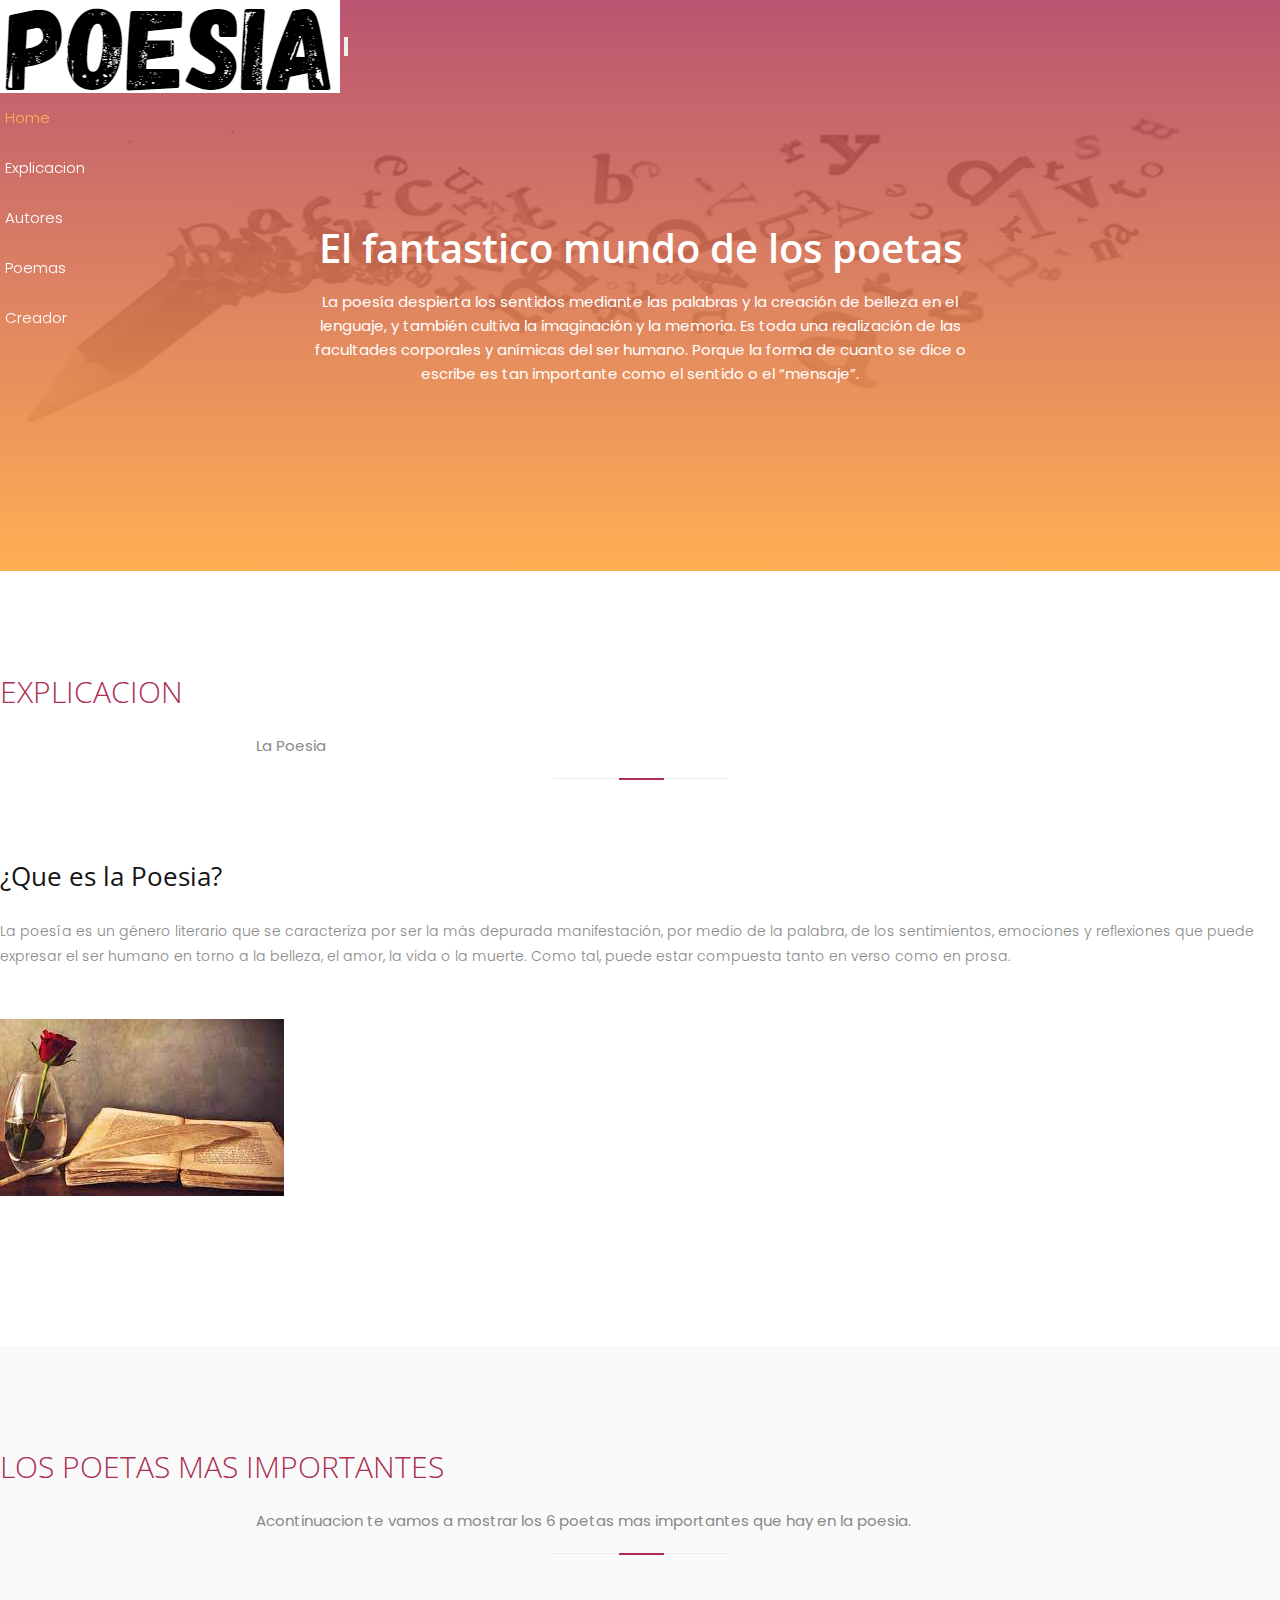
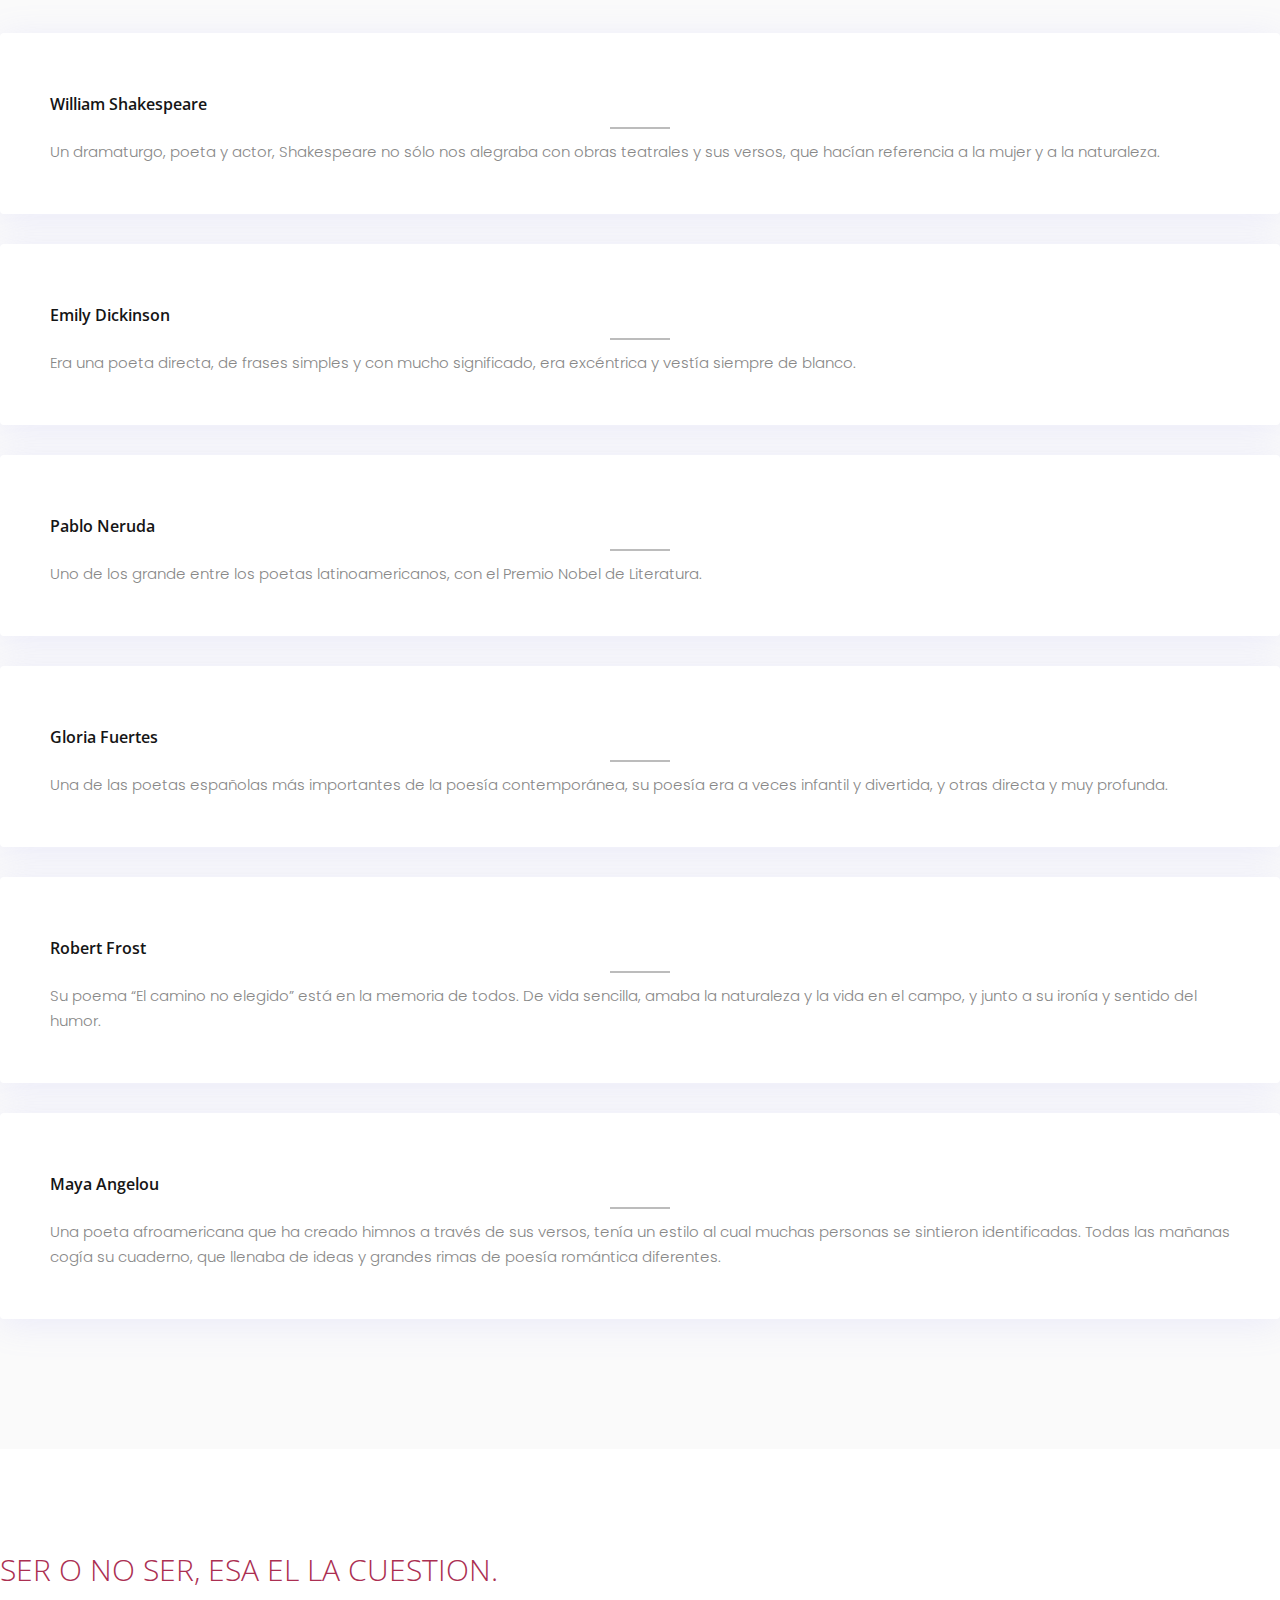
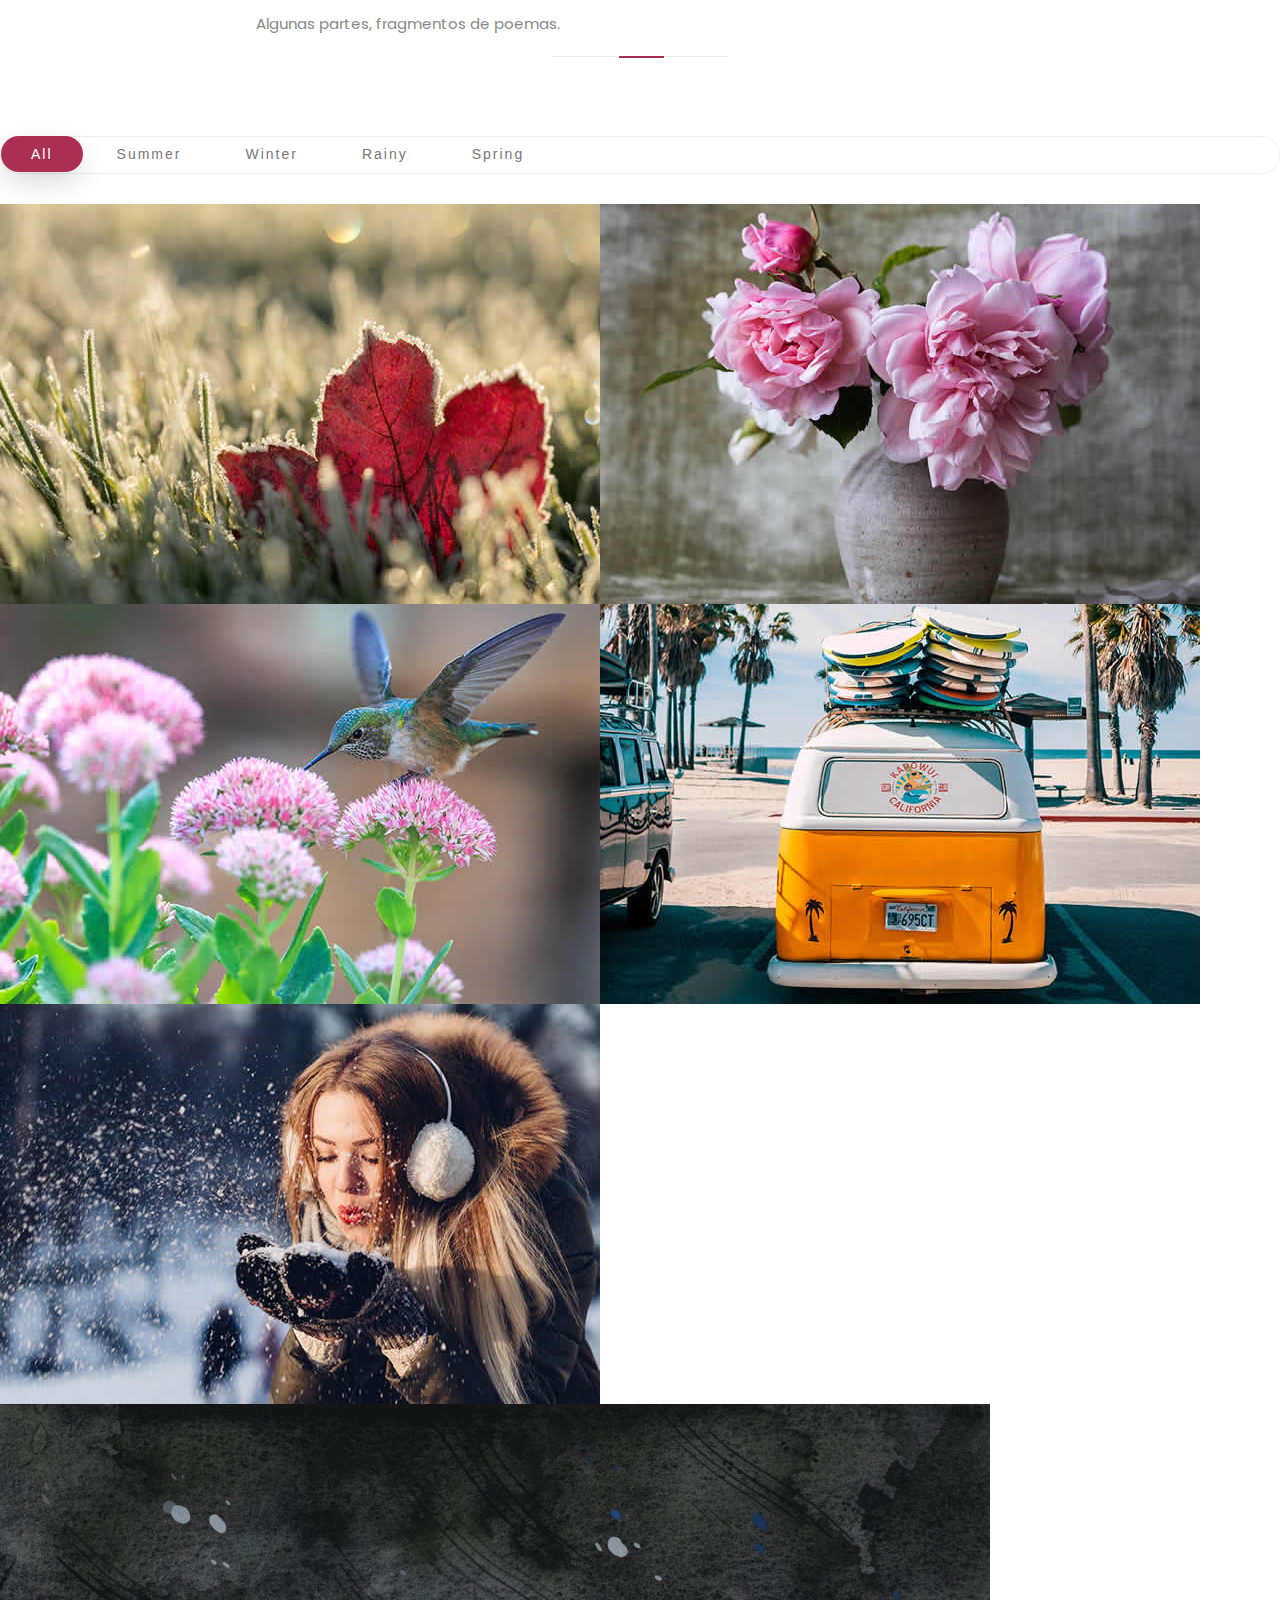
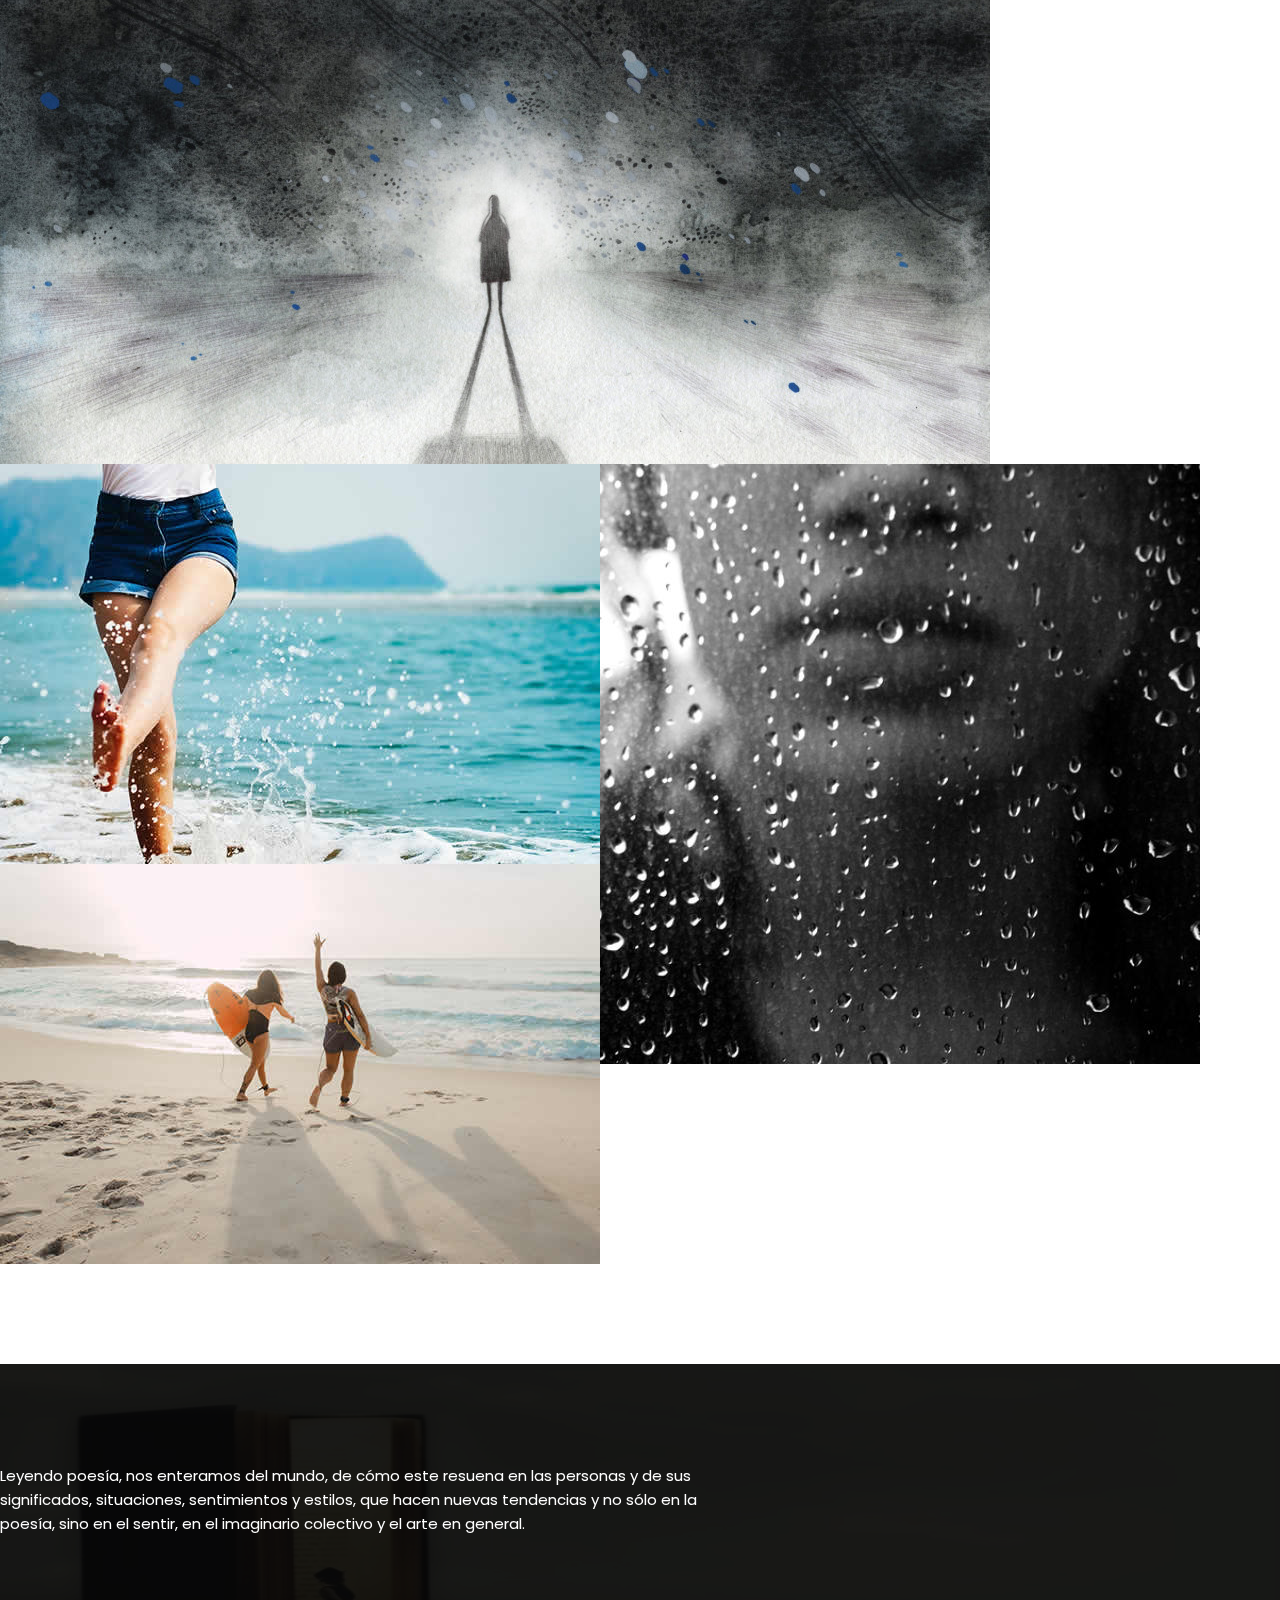
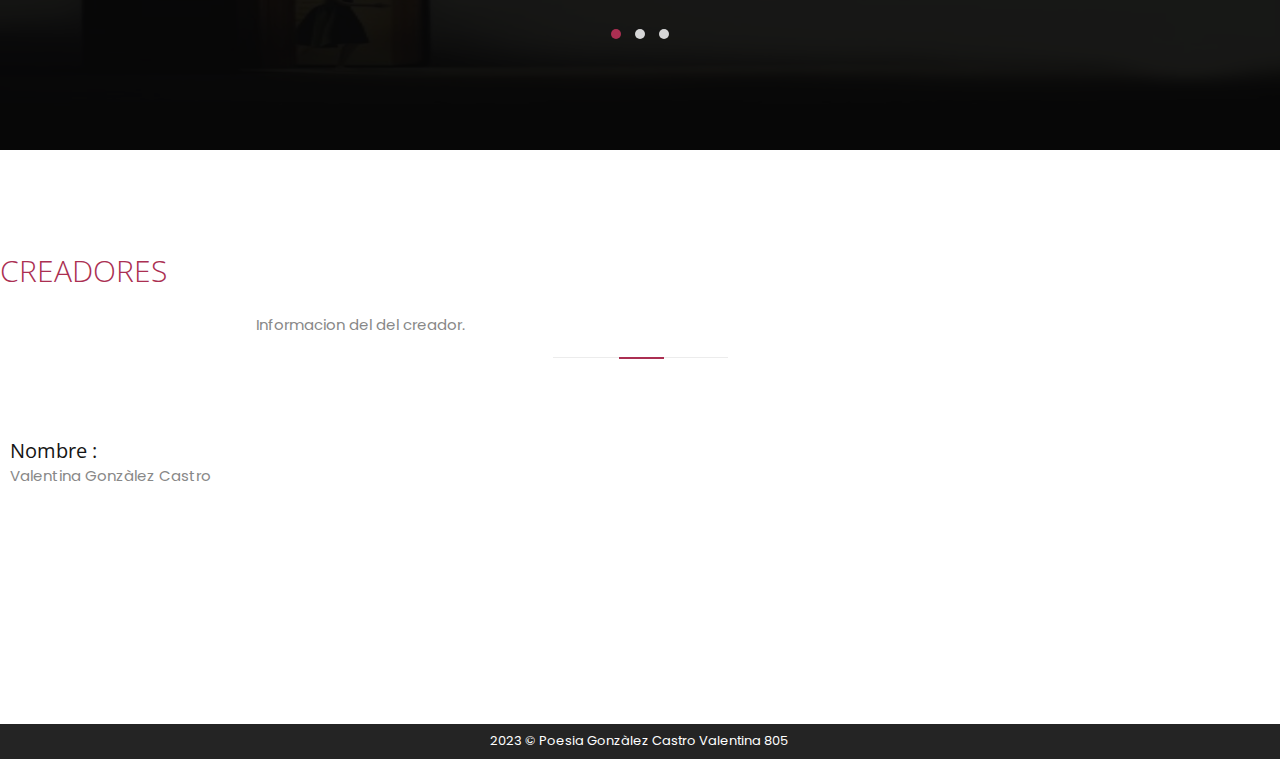
==== commit 6fa10cda: "Add files via upload" ====
--- a/index.html
+++ b/index.html
@@ -43,7 +43,7 @@
     <div class="container">
       <h1 class="text-capitalize">El fantastico mundo de los poetas</h1>
       <p>La poesía despierta los sentidos mediante las palabras y la creación de belleza en el lenguaje, y también cultiva la imaginación y la memoria. Es toda una realización de las facultades corporales y anímicas del ser humano. Porque la forma de cuanto se dice o escribe es tan importante como el sentido o el “mensaje”.</p>
-      <a href="#" class="banner-btn">Get Started</a> </div>
+       </div>
   </div>
 </div>
 
@@ -62,10 +62,10 @@
         <div class="section-info">
           <div class="sub-title-paragraph">
               <h4>¿Que es la Poesia?</h4>
-            <h5>If you have right set of mind and thus you can rule the world. Cheers!</h5>
+            
             <p>La poesía es un género literario que se caracteriza por ser la más depurada manifestación, por medio de la palabra, de los sentimientos, emociones y reflexiones que puede expresar el ser humano en torno a la belleza, el amor, la vida o la muerte. Como tal, puede estar compuesta tanto en verso como en prosa.</p>
           </div>
-          <a href="#" class="anchor-btn">Learn more <i class="fas fa-arrow-right pd-lt-10"></i></a> </div>
+          </div>
       </div>
       <div class="col-md-6 mb-50">
         <div class="section-img"> <img src="images/poesia.jpg" alt="" class="img-responsive"/> </div>
@@ -199,7 +199,7 @@
           <div class="item-img"> <a class="single-image" href="images/gall4.jpg"></a>
             <div class="part-img"> <img src="images/gall4.jpg" alt="image">
               <div class="overlay-img">
-                <h4>El viaje es largo guarda en mi equipaje, algunas palabras para leer en silencio, tù que sabes sonrei</h4>
+                <h4>El viaje es largo guarda en mi equipaje, algunas palabras para leer en silencio, tù que sabes sonreìr en la muerte, tu tù que danzas con mi antiguo sueño de la infancia, tù que tejes silenciosa la invisible trama de la vida y haces que respire entre ruinas</h4>
                 <h6>El viaje es largo</h6>
               </div>
             </div>
@@ -288,26 +288,32 @@
           <div class="owl-carousel owl-theme">
             <div class="testimonial-item text-center">
               <div class="icon"> <i class="fas fa-comments"></i> </div>
-              <p class="m-auto">Lorem ipsum dolor sit amet, consectetur adipiscing elit, sed do eiusmod tempor incididunt ut labore et dolore magna aliqua. Ut enim ad minim veniam, quis nostrud exercitation ullamco laboris nisi ut aliquip ex ea commodo consequat.</p>
+              <p class="m-auto">Leyendo poesía, nos enteramos del mundo, de cómo este resuena en las personas y de sus significados, situaciones, sentimientos y estilos, que hacen nuevas tendencias y no sólo en la poesía, sino en el sentir, en el imaginario colectivo y el arte en general.</p>
               <div class="testimonial-author text-center">
-                <h5>Rup Jakhar</h5>
-                <h6>Web Desinger</h6>
               </div>
             </div>
             <div class="testimonial-item text-center">
               <div class="icon"> <i class="fas fa-comments"></i> </div>
-              <p class="m-auto">Lorem ipsum dolor sit amet, consectetur adipiscing elit, sed do eiusmod tempor incididunt ut labore et dolore magna aliqua.</p>
+              <p class="m-auto">El estilo de la poesía en nuestros días es principalmente libre y la poesía, así, se vuelve ligeramente prosa y la prosa poesía. La poesía contemporánea busca la paradoja, la inversión del sentido, la sorpresa, el humor, el compartir secretos. Pero, también, una descripción hiriente de sentimientos, que renuevan el lenguaje y lo hace simple y afilado como una flecha.</p>
               <div class="testimonial-author text-center">
-                <h5>Yogesh Singh</h5>
-                <h6>Web Desinger</h6>
+              
               </div>
             </div>
             <div class="testimonial-item text-center">
               <div class="icon"> <i class="fas fa-comments"></i> </div>
-              <p class="m-auto">Sed do eiusmod tempor incididunt ut labore et dolore magna aliqua. Ut enim ad minim veniam, quis nostrud exercitation ullamco laboris nisi ut aliquip ex ea commodo consequat.</p>
+              <p class="m-auto">
+                  Te puedo mirar
+                  con los ojos cerrados.
+                  Te puedo tocar
+                  sin usar las manos.
+                  Te puedo besar
+                  con un beso sin labios
+                  y despeinarte toda
+                  con un viento sin alas
+                  prisionero del pasado.
+              </p>
               <div class="testimonial-author text-center">
-                <h5>Vivek Singh</h5>
-                <h6>Web Desinger</h6>
+                <h5>Nostalgia</h5>
               </div>
             </div>
           </div>
@@ -335,10 +341,8 @@
             </div>
           </div>
           <div class="info-box">
-            <div class="icon"> <i class="fas fa-map-marker-alt"></i> </div>
             <div class="content">
-              <h4>Address :</h4>
-              <p>New Delhi, India</p>
+             
             </div>
           </div>
           <div class="info-box">
@@ -417,13 +421,13 @@
       if(bodyScroll > 130){
 
           navbar.addClass("nav-scroll");
-          $('.navbar-logo img').attr('src','images/logo-black.png');
+          $('.navbar-logo img').attr('src','images/logitopoesia.png');
 
 
       }else{
 
           navbar.removeClass("nav-scroll");
-          $('.navbar-logo img').attr('src','images/logo-white.png');
+          $('.navbar-logo img').attr('src','images/logitopoesia.png');
 
       }
 
--- a/style.css
+++ b/style.css
@@ -132,7 +132,7 @@
 	position: relative;
 }
 .banner {
-	background:url(images/bg1.jpg) no-repeat 0% 0% / 100% 100%;
+	background:url(images/POESIA3.jpg) no-repeat 0% 0% / 100% 100%;
 	color:#ffffff;
 	text-align: center;
 	width: 100%;
@@ -446,7 +446,7 @@
 	background-color: #1c1c1c;
 }
 .testimonials {
-	background:url(images/bg1.jpg) no-repeat 0% 0% / 100% 100%;
+	background:url(images/poesiaenlaactualidad.jpg) no-repeat 0% 0% / 100% 100%;
 	width:100%;
 }
 .testimonials-overlay {
